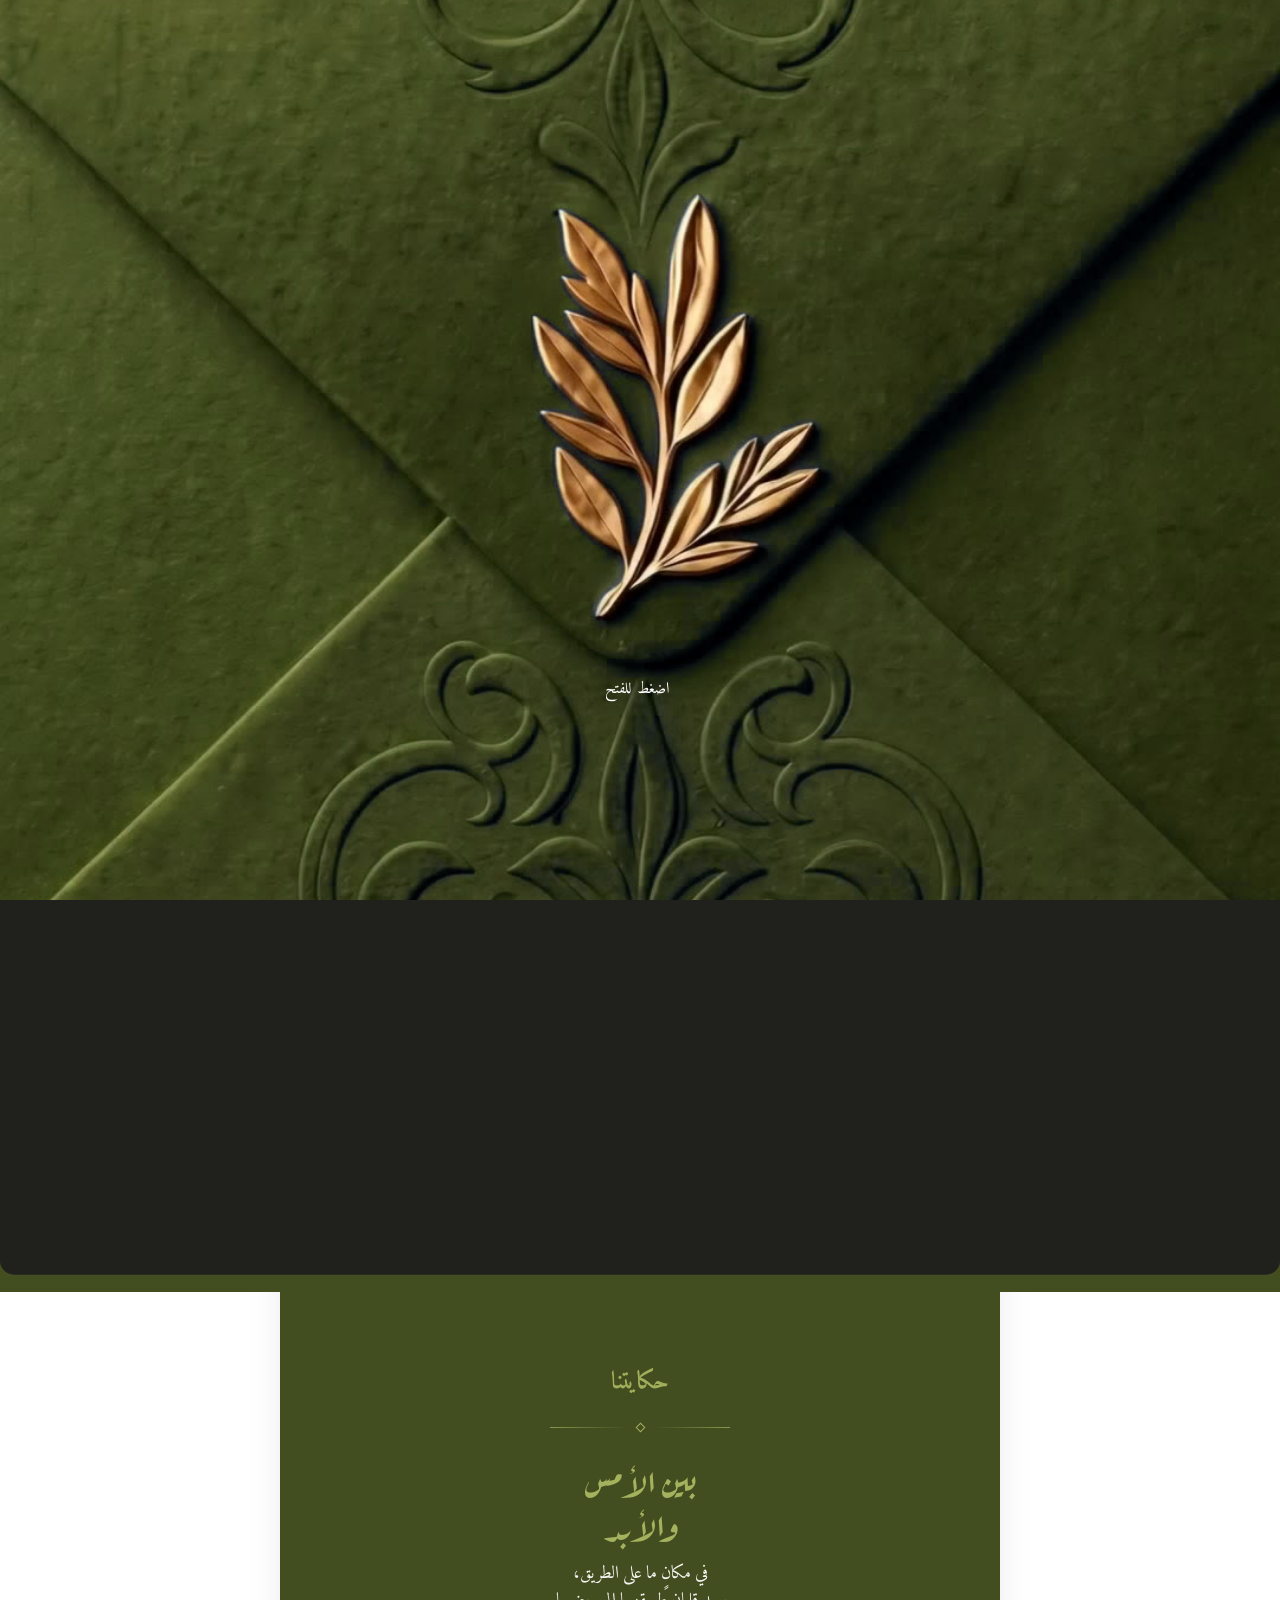
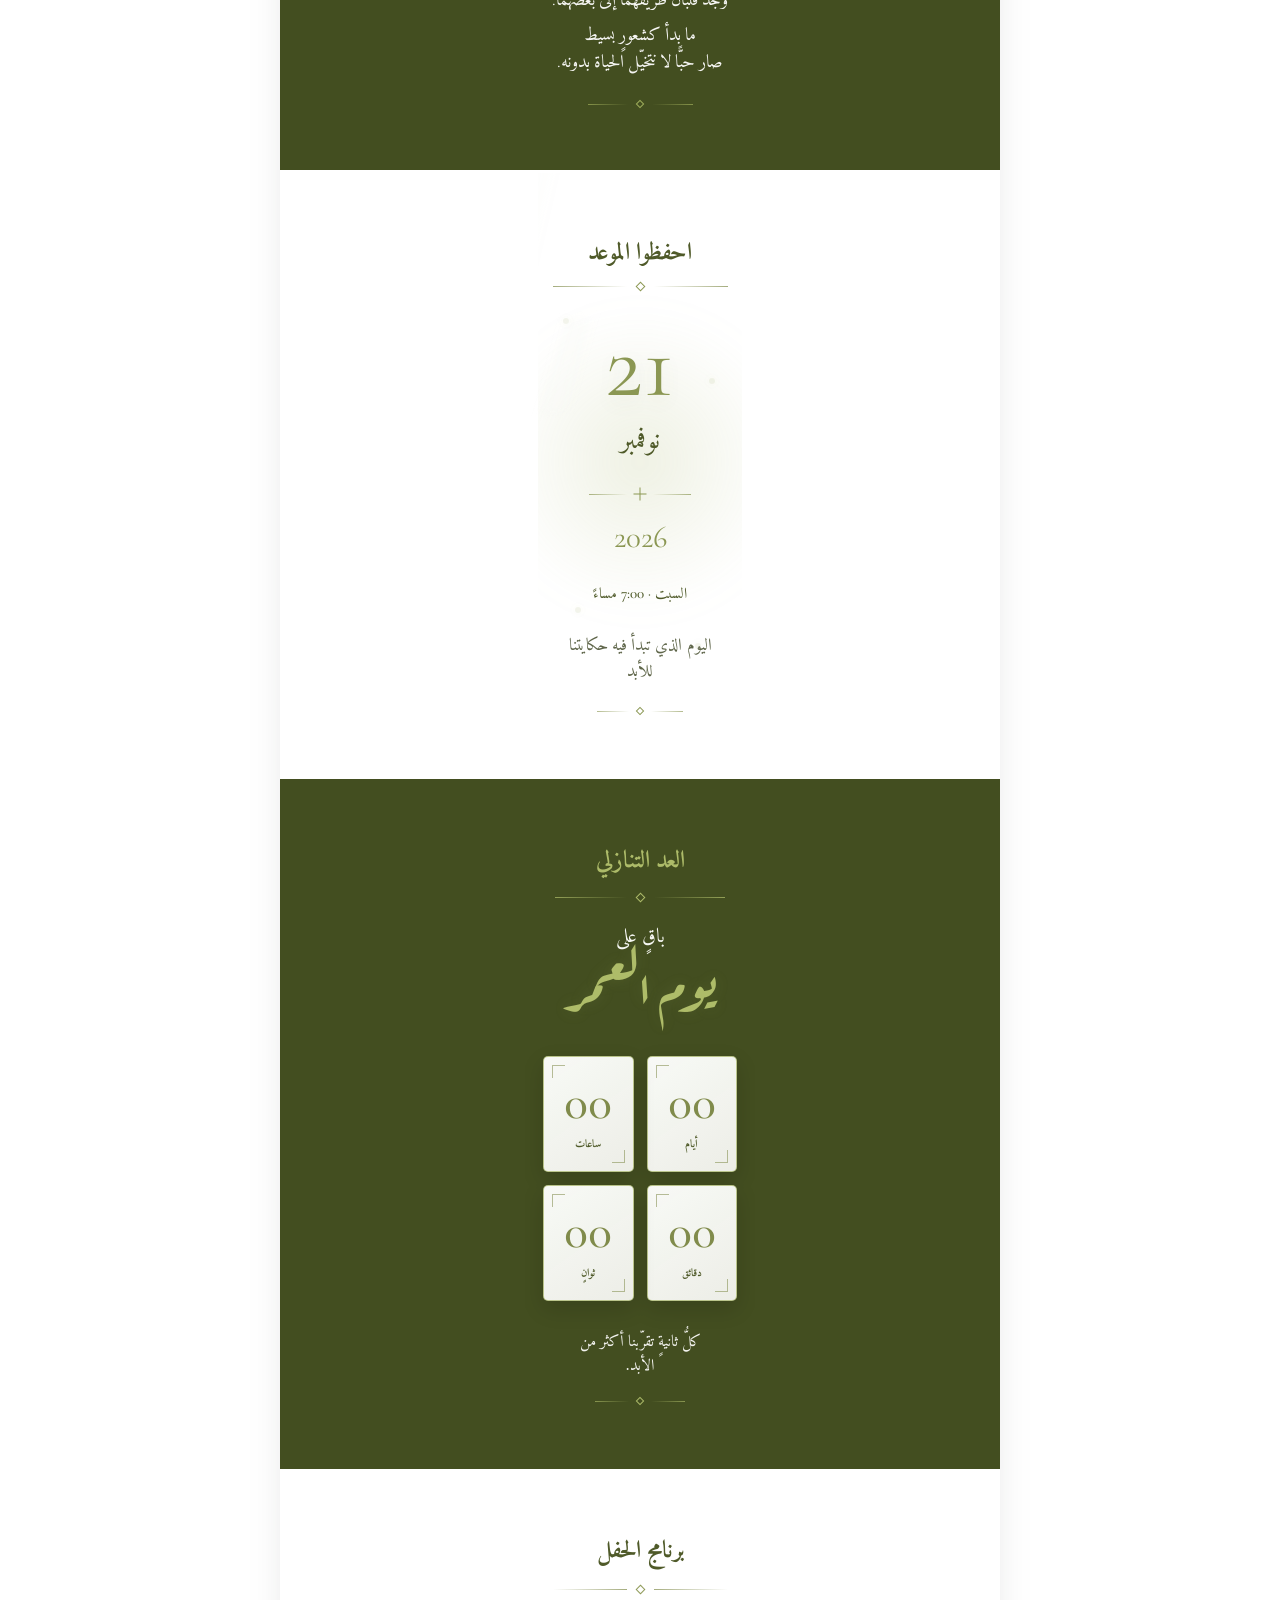
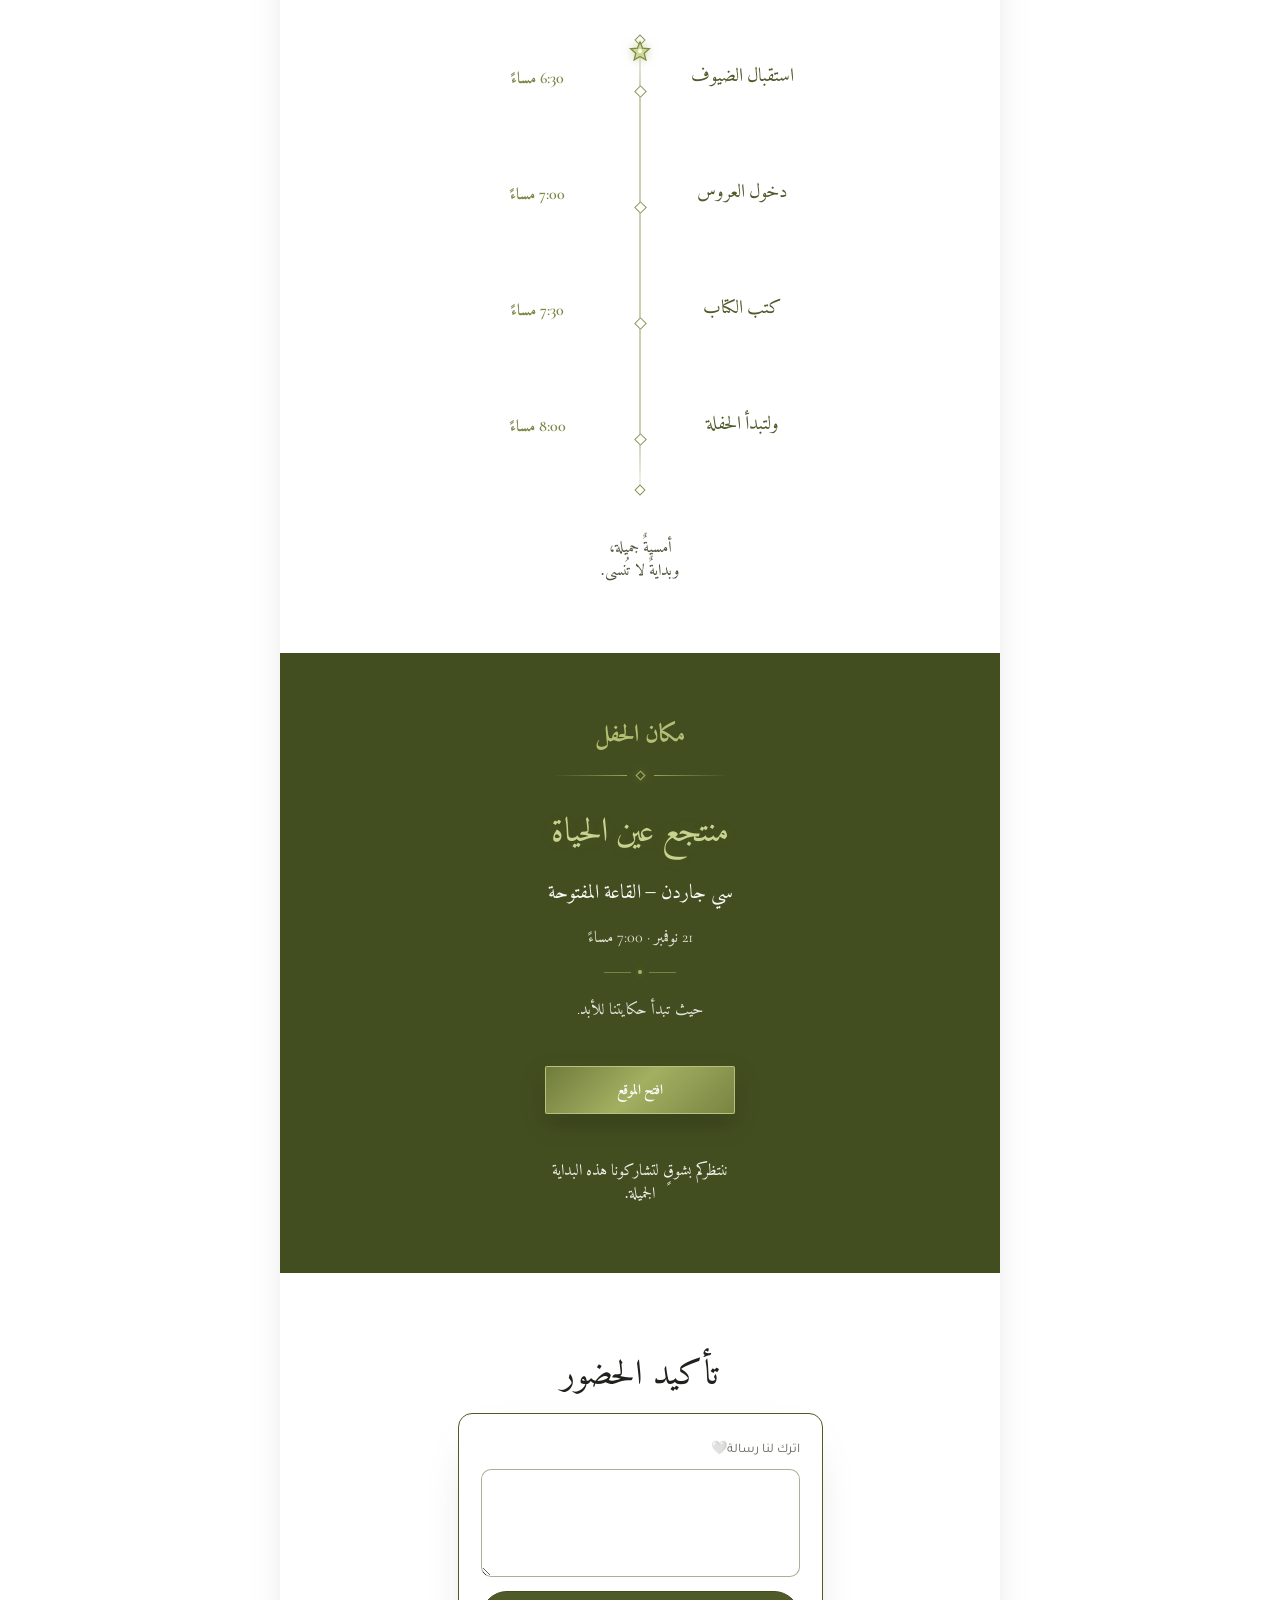
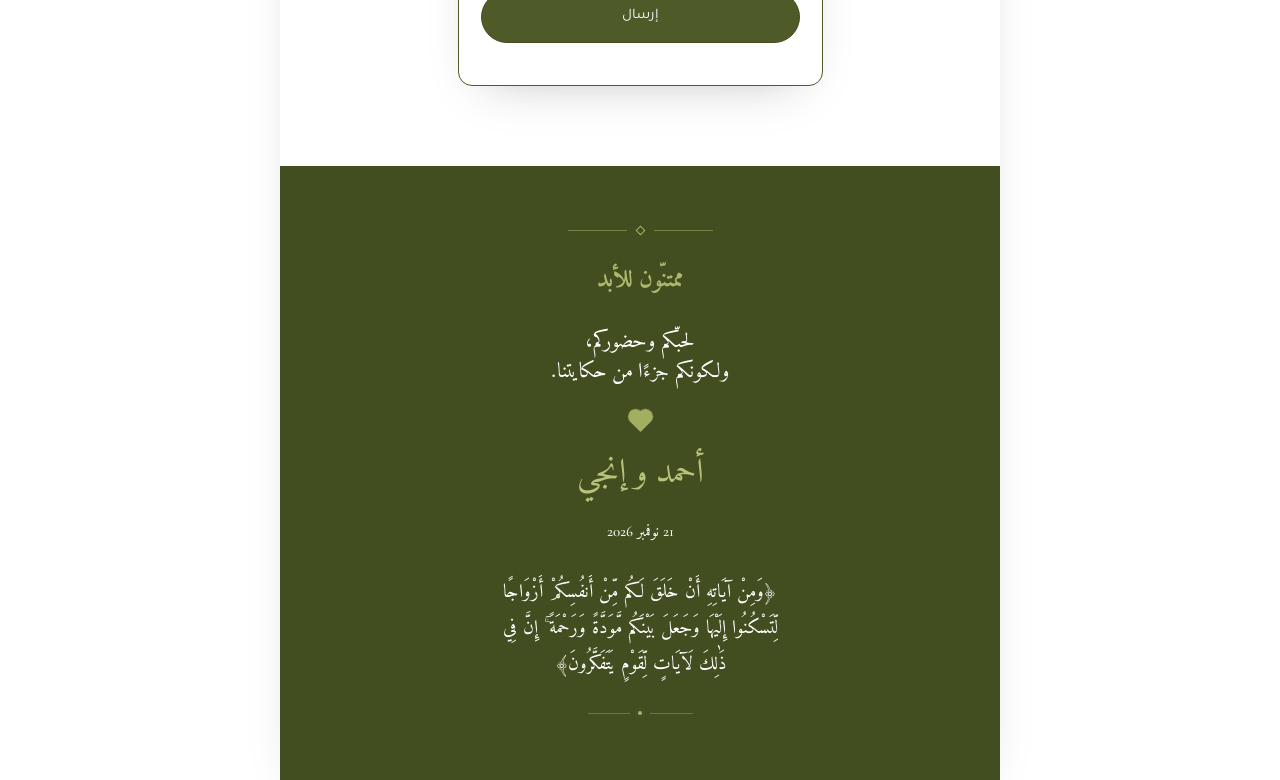
==== index.html @ 45d02e3f "Timeline: "ولتبدأ الحفلة" instead of "ولتبدأ الاحتفالات" Co-Authored-By: Claude Opus 5.5 <noreply@an" ====
<html lang="ar" dir="rtl"><head>
<meta charset="utf-8">
<meta name="viewport" content="width=device-width, initial-scale=1, viewport-fit=cover">
<title>حفل زفاف أحمد و إنجي</title>
<meta name="description" content="يسعدنا دعوتكم لحضور حفل زفاف أحمد و إنجي · 21.11.2026">
<meta name="robots" content="noindex, nofollow">
<link rel="icon" href="assets/images/favicon.png">


<meta property="og:type" content="website">
<meta property="og:locale" content="ar_EG">
<meta property="og:title" content="حفل زفاف أحمد و إنجي">
<meta property="og:description" content="يسعدنا دعوتكم لحضور حفل زفاف أحمد و إنجي · 21.11.2026">
<meta property="og:image" content="assets/images/share-cover.jpg">
<meta property="og:image:secure_url" content="assets/images/share-cover.jpg">
<meta property="og:image:width" content="1080">
<meta property="og:image:height" content="1080">
<meta property="og:image:alt" content="حفل زفاف أحمد و إنجي">
<meta name="twitter:image" content="assets/images/share-cover.jpg">
<meta name="twitter:card" content="summary_large_image">
<meta name="twitter:title" content="حفل زفاف أحمد و إنجي">
<meta name="twitter:description" content="يسعدنا دعوتكم لحضور حفل زفاف أحمد و إنجي · 21.11.2026">

<style data-loading-critical="">
html, body { margin: 0; min-height: 100%; }
/* التكبير التلقائي للخط في أندرويد ومتصفحات التطبيقات بيزوّد
   أسطر الكلام، والقوالب المستوردة مواضعها ثابتة بالبكسل — فالسطر
   الزيادة بيركب على العنصر اللي تحته. الآيفون مابيعملش كده. */
html { -webkit-text-size-adjust: 100%; text-size-adjust: 100%; }
/* تثبيت مركز شاشة الدعوة قبل وبعد تشغيل runtime القالب المستورد. */
.lb-doc > .lb-stage { width: 100% !important; max-width: none !important; margin-inline: 0 !important; }
.lb-doc > .lb-stage > #allrecords,
.lb-doc > .lb-stage > .t-records { width: 100% !important; min-width: 0 !important; max-width: none !important; margin-inline: 0 !important; }
.lb-doc > .lb-stage .t396__artboard { width: 100% !important; min-width: 0 !important; left: 0 !important; margin-inline: 0 !important; }
.lb-doc > .lb-intro { min-height: 100svh !important; height: 100dvh !important; max-height: 100dvh !important; }
/* قاعدة حرجة للخريطة قبل تحميل CSS/runtime القالب: الـwrapper هو المرجع
   الوحيد للمقاس، وكل الطبقات الداخلية تتمدد داخله حتى لا يخرج iframe. */
.lb-stage .tn-elem[data-elem-type="html"]:has(iframe[src*="google.com/maps"]) .tn-atom,
.lb-stage .tn-elem[data-elem-type="html"]:has(iframe[src*="maps.google"]) .tn-atom,
.lb-stage .tn-elem[data-elem-type="html"]:has(iframe[src*="google.com/maps"]) .tn-atom > [data-move],
.lb-stage .tn-elem[data-elem-type="html"]:has(iframe[src*="maps.google"]) .tn-atom > [data-move] { width: 100% !important; height: 100% !important; min-width: 0 !important; min-height: 0 !important; box-sizing: border-box !important; }
.lb-stage .tn-elem[data-elem-type="html"]:has(iframe[src*="google.com/maps"]) iframe,
.lb-stage .tn-elem[data-elem-type="html"]:has(iframe[src*="maps.google"]) iframe { display: block !important; width: 100% !important; height: 100% !important; max-width: 100% !important; max-height: 100% !important; box-sizing: border-box !important; }
</style>
<link rel="stylesheet" href="css/google-fonts.css">
<link rel="stylesheet" href="css/invite.css">
<link rel="stylesheet" href="css/arabic.css">


<style data-font-faces="">@font-face{font-family:"DUST";src:url("assets/fonts/Daustley.otf") format('opentype');font-weight:400;font-style:normal;font-display:swap;}@font-face{font-family:"gg";src:url("assets/fonts/GreatVibes-Regular.ttf") format('truetype');font-weight:400;font-style:normal;font-display:swap;}@font-face{font-family:"DIWANY";src:url("assets/fonts/Diwani_Letter.ttf") format('truetype');font-weight:400;font-style:normal;font-display:swap;}@font-face{font-family:"AREF";src:url("assets/fonts/DTHULUTH-II-1.ttf") format('truetype');font-weight:400;font-style:normal;font-display:swap;}</style>
<link rel="preload" href="assets/fonts/Daustley.otf" as="font" crossorigin=""><link rel="preload" href="assets/fonts/GreatVibes-Regular.ttf" as="font" crossorigin=""><link rel="preload" href="assets/fonts/Diwani_Letter.ttf" as="font" crossorigin=""><link rel="preload" href="assets/fonts/DTHULUTH-II-1.ttf" as="font" crossorigin="">




<style data-lb-layout-css="">#video-1uif1c [data-move="video"]{--dx:0cqw;--dy:-13.52cqw}#video-1uif1c [data-move="ce-1"]{--dx:-82.22px;--dy:-797.68px}#video-1uif1c [data-move="ce-3"]{--dx:112px;--dy:-927.68px}#rsvp-wcwi0a [data-move="ce-1"]{--dx:-4px;--dy:8px}.lb-intro [data-move="ce-6"]{--dx:0.0px;--dy:-7.0px}</style>
<!--  -->



<style data-zero-block-css="">@media (max-width:480px){#video-1uif1c,#video-1uif1c > .lb-inner,#video-1uif1c > .lb-inner > .lb-custom,#video-1uif1c .lb-custom .t396__artboard,#video-1uif1c .lb-custom .t396__filter,#video-1uif1c .lb-custom .t396__carrier{height:calc(100cqw*1.7949)!important;min-height:calc(100cqw*1.7949)!important;height:round(100cqw*1.7949,1px)!important;min-height:round(100cqw*1.7949,1px)!important}#video-1uif1c,#video-1uif1c > .lb-inner,#video-1uif1c > .lb-inner > .lb-custom,#video-1uif1c .lb-custom .t396__artboard{overflow:visible!important}}@media (min-width:481px) and (max-width:960px){#video-1uif1c,#video-1uif1c > .lb-inner,#video-1uif1c > .lb-inner > .lb-custom,#video-1uif1c .lb-custom .t396__artboard,#video-1uif1c .lb-custom .t396__filter,#video-1uif1c .lb-custom .t396__carrier{height:calc(100cqw*1.7949)!important;min-height:calc(100cqw*1.7949)!important;height:round(100cqw*1.7949,1px)!important;min-height:round(100cqw*1.7949,1px)!important}#video-1uif1c,#video-1uif1c > .lb-inner,#video-1uif1c > .lb-inner > .lb-custom,#video-1uif1c .lb-custom .t396__artboard{overflow:visible!important}}@media (min-width:961px){#video-1uif1c,#video-1uif1c > .lb-inner,#video-1uif1c > .lb-inner > .lb-custom,#video-1uif1c .lb-custom .t396__artboard,#video-1uif1c .lb-custom .t396__filter,#video-1uif1c .lb-custom .t396__carrier{height:calc(100cqw*1.7949)!important;min-height:calc(100cqw*1.7949)!important;height:round(100cqw*1.7949,1px)!important;min-height:round(100cqw*1.7949,1px)!important}#video-1uif1c,#video-1uif1c > .lb-inner,#video-1uif1c > .lb-inner > .lb-custom,#video-1uif1c .lb-custom .t396__artboard{overflow:visible!important}}</style>



</head>
<body class="lb-doc" style="--bg: #ffffff; --surface: #ffffff; --text: #20211c; --muted: #66685c; --accent: #89935b; --accent-soft: #eff0eb; --accent-10: rgba(137, 147, 91,0.1); --accent-20: rgba(137, 147, 91,0.2); --accent-40: rgba(137, 147, 91,0.4); --border: #f0f0ed; --font-heading: 'Amiri', serif; --font-body: 'Tajawal', sans-serif; --font-scale: 1; --letter-spacing: 0px; --radius: 14px; --max-width: 720px; --section-gap: 0px; --shadow: 0 18px 48px -28px rgba(32, 33, 28,0.35); --pattern-opacity: 12%; --hero-overlay: 0.35; --doc-bg: none; --doc-bg-veil: none; --doc-bg-attach: scroll; --doc-bg-fixed-img: none; --doc-bg-scroll-img: none, none;" data-invite-root="">

<div data-invite-language-content="">







<div class="lb-intro lb-intro--video" style="--intro-bg: none;">

  
  
  

  <video class="lb-intro-video" data-intro-video="" data-intro-manual="" data-intro-audio="silent" src="assets/videos/goldleaf-olive-open.mp4" poster="assets/images/goldleaf-olive-open-poster.jpg" muted="" playsinline="" preload="auto"></video>
      
    
  <button type="button" data-intro-play="" data-intro-item="play" class="lb-intro-play lb-intro-play--plain" aria-label="اضغط للفتح" style="--intro-item-x:-0.25vw;--intro-item-y:26.56vh;--intro-item-font:'Marcellus', serif">اضغط للفتح</button>
  

  

  

  <div class="lb-intro-inner">
    
    
    
    
    
    
    
    
    
    
    
    
  </div>
</div>



<div class="lb-stage">

  <section id="video-1uif1c" class="lb lb--video lb--w-screen lb-anim lb-anim--fade is-in" style="--block-bg:#434e20;--block-overlay:0;--block-pt:clamp(48.0px, 11.111cqw, 80.0px);--block-pb:clamp(48.0px, 11.111cqw, 80.0px);--block-radius:0px;--block-align:center;--block-flex:center" data-block="video-1uif1c" data-block-type="video">


<div class="lb-inner">
  
  
  <div data-move="video" class="lb-video-wrap lb-video-wrap--auto">
    <div class="lb-video lb-video--auto" data-video="assets/videos/hero-video.mp4" data-autoplay="1" data-loop="1" data-no-controls="1" style="--vid-ratio: 1080 / 1920;"><video src="assets/videos/hero-video.mp4" loop="" playsinline="" controlslist="nodownload noplaybackrate noremoteplayback" disablepictureinpicture="" preload="auto" autoplay=""></video></div>
    <div class="lb-video-text" data-section-text="" data-video-text="" data-section-text-index="0" style="--video-text-x:-26.36%;--video-text-y:-21.99%;--video-text-color:#ffffff;--ovl-text-shadow:0 1px 3px rgba(38,46,14,.75), 0 2px 22px rgba(38,46,14,.8);--video-text-font:'Great Vibes', cursive;--section-text-size:clamp(57.2px, 14.474cqw, 110.0px)">إنجي</div>
<div class="lb-video-text" data-section-text="" data-video-text="" data-section-text-index="1" style="--video-text-x:27.95%;--video-text-y:-21.73%;--video-text-color:#ffffff;--ovl-text-shadow:0 1px 3px rgba(38,46,14,.75), 0 2px 22px rgba(38,46,14,.8);--video-text-font:'Great Vibes', cursive;--section-text-size:clamp(57.2px, 14.474cqw, 110.0px)">أحمد</div>
<div class="lb-video-text" data-section-text="" data-video-text="" data-section-text-index="2" style="--video-text-x:1.34%;--video-text-y:-24.65%;--video-text-color:#ffffff;--ovl-text-shadow:0 1px 3px rgba(38,46,14,.75), 0 2px 22px rgba(38,46,14,.8);--video-text-font:'DIWANY', sans-serif;--section-text-size:clamp(57.2px, 14.474cqw, 110.0px)">و</div>
<div class="lb-video-text" data-section-text="" data-video-text="" data-section-text-index="3" style="--video-text-x:-0.45%;--video-text-y:-36.78%;--video-text-color:#ffffff;--ovl-text-shadow:0 1px 3px rgba(38,46,14,.75), 0 2px 22px rgba(38,46,14,.8);--video-text-font:'gg', sans-serif;--section-text-w:70.2%;--section-text-size:clamp(44.2px, 11.184cqw, 85.0px)">حفل زفاف</div>
<div class="lb-video-text" data-section-text="" data-video-text="" data-section-text-index="4" style="--video-text-x:-0.9%;--video-text-y:-10.13%;--video-text-color:#ffffff;--ovl-text-shadow:0 1px 3px rgba(38,46,14,.75), 0 2px 22px rgba(38,46,14,.8);--video-text-font:'gg', sans-serif;--section-text-size:clamp(28.6px, 7.237cqw, 55.0px)">21.11.2026</div>

  </div>
  
</div>


</section>
<section id="text-mztyzk" class="lb lb--text lb--w-normal lb-anim lb-anim--fade is-in" style="--block-bg: #434e20; --block-overlay: 0; --block-pt: clamp(6.0px, 1.389cqw, 10.0px); --block-pb: 0px; --block-radius: 0px; --block-align: center; --block-flex: center; height: auto; min-height: 0px;" data-block="text-mztyzk" data-block-type="text">

<div class="lb-inner">
  
  
  <div class="lb-body" data-slot="body" data-move="body" data-ts="body" style="font-size:clamp(8.8px, 2.361cqw, 17.0px);line-height:1.9">
</div>
</div>


<style>#text-mztyzk .farha-story-fixed{position:relative;width:100%;max-width:100%;box-sizing:border-box;overflow:visible;padding:55px 0 60px}#text-mztyzk .farha-story-fixed *{box-sizing:border-box}#text-mztyzk .farha-story-fixed-inner{position:relative;width:100%;display:flex;flex-direction:column;justify-content:flex-start;padding:0;overflow:visible}#text-mztyzk .farha-story-fixed-move{position:relative;width:100%;max-width:100%;min-height:46px;overflow:visible;pointer-events:auto}#text-mztyzk .farha-story-fixed-anim{position:relative;width:100%;display:flex;justify-content:center;align-items:center;overflow:visible}#text-mztyzk .farha-story-fixed-title-group{min-height:52px}#text-mztyzk .farha-story-fixed-title-anim{animation:farhaStoryFixedUp
    1s
    ease
    .1s
    both}#text-mztyzk .farha-story-fixed-title{display:inline-block;padding:5px 18px;font-family:"Cormorant Garamond",
    Georgia,
    serif;font-size:17px;line-height:1.3;font-weight:500;letter-spacing:.34em;color:#a1af5b;text-align:center;white-space:nowrap}#text-mztyzk .farha-story-fixed-ornament{width:100%;display:flex;justify-content:center;margin:12px 0 21px;pointer-events:none}#text-mztyzk .farha-story-fixed-ornament-inner{width:180px;display:flex;align-items:center;gap:10px}#text-mztyzk .farha-story-fixed-line{flex:1;height:1px;background:linear-gradient(
      90deg,
      transparent,
      rgba(161, 175, 91,.75)
    )}#text-mztyzk .farha-story-fixed-line.right{background:linear-gradient(
      90deg,
      rgba(161, 175, 91,.75),
      transparent
    )}#text-mztyzk .farha-story-fixed-diamond{width:7px;height:7px;border:1px solid #a1af5b;transform:rotate(45deg)}#text-mztyzk .farha-story-fixed-script-group{min-height:82px}#text-mztyzk .farha-story-fixed-script-anim{animation:farhaStoryFixedScript
    1.2s
    ease
    .35s
    both}#text-mztyzk .farha-story-fixed-script{display:inline-block;padding:6px 20px 10px;max-width:94%;font-family:"Cormorant Garamond",
    Georgia,
    serif;font-size:44px;line-height:1.08;font-style:italic;font-weight:400;text-align:center;color:#a4b25e;white-space:nowrap;overflow:visible}#text-mztyzk .farha-story-fixed-body-group{min-height:38px}#text-mztyzk .farha-story-fixed-body1-anim{animation:farhaStoryFixedUp
    1s
    ease
    .7s
    both}#text-mztyzk .farha-story-fixed-body2-anim{animation:farhaStoryFixedUp
    1s
    ease
    .9s
    both}#text-mztyzk .farha-story-fixed-body{display:inline-block;max-width:90%;padding:4px 14px;font-family:"Cormorant Garamond",
    Georgia,
    serif;font-size:18px;line-height:1.5;font-weight:400;text-align:center;color:#f5f5f2}#text-mztyzk .farha-story-fixed-bottom{width:100%;display:flex;justify-content:center;margin-top:22px;pointer-events:none}#text-mztyzk .farha-story-fixed-bottom-inner{width:105px;display:flex;align-items:center;gap:9px}#text-mztyzk .farha-story-fixed-bottom-line{flex:1;height:1px;background:linear-gradient(
      90deg,
      transparent,
      rgba(161, 175, 91,.7)
    )}#text-mztyzk .farha-story-fixed-bottom-line.right{background:linear-gradient(
      90deg,
      rgba(161, 175, 91,.7),
      transparent
    )}#text-mztyzk .farha-story-fixed-bottom-diamond{width:6px;height:6px;border:1px solid #a1af5b;transform:rotate(45deg)}@keyframes farhaStoryFixedUp{from{opacity:0;transform:translateY(10px)}to{opacity:1;transform:translateY(0)}}@keyframes farhaStoryFixedScript{from{opacity:0;transform:translateY(12px)
      scale(.97)}to{opacity:1;transform:translateY(0)
      scale(1)}}@media(max-width:390px){#text-mztyzk .farha-story-fixed{padding:50px 0 55px}#text-mztyzk .farha-story-fixed-script{font-size:38px}#text-mztyzk .farha-story-fixed-body{font-size:17px}}@media(max-width:340px){#text-mztyzk .farha-story-fixed-script{font-size:34px}#text-mztyzk .farha-story-fixed-body{font-size:16px}}</style><div class="lb-extra-html" data-move="code" data-lb-guarded="1">
<style>#text-mztyzk .farha-story-fixed-script{white-space:normal;font-size:38px;line-height:1.15}</style>
<div class="farha-story-fixed" id="farha-story-fixed-v1" data-move="ce-1" style="height: auto; min-height: 0px;">

  <div class="farha-story-fixed-inner">


    <div class="
        farha-story-fixed-move
        farha-story-fixed-title-group
      ">

      <div class="
          farha-story-fixed-anim
          farha-story-fixed-title-anim
        ">

        <span class="farha-story-fixed-title" data-move="ce-2">
          حكايتنا
        </span>

      </div>

    </div>


    <div class="farha-story-fixed-ornament">

      <div class="farha-story-fixed-ornament-inner">

        <span class="farha-story-fixed-line"></span>

        <span class="farha-story-fixed-diamond"></span>

        <span class="farha-story-fixed-line right"></span>

      </div>

    </div>


    <div class="
        farha-story-fixed-move
        farha-story-fixed-script-group
      ">

      <div class="
          farha-story-fixed-anim
          farha-story-fixed-script-anim
        ">

        <span class="farha-story-fixed-script" data-move="ce-3">
          بين الأمس والأبد
        </span>

      </div>

    </div>


    <div class="
        farha-story-fixed-move
        farha-story-fixed-body-group
      ">

      <div class="
          farha-story-fixed-anim
          farha-story-fixed-body1-anim
        ">

        <span class="farha-story-fixed-body" data-move="ce-4">
          في مكانٍ ما على الطريق،<br>وجد قلبان طريقهما إلى بعضهما.
        </span>

      </div>

    </div>


    <div class="
        farha-story-fixed-move
        farha-story-fixed-body-group
      ">

      <div class="
          farha-story-fixed-anim
          farha-story-fixed-body2-anim
        ">

        <span class="farha-story-fixed-body" data-move="ce-5">
          ما بدأ كشعورٍ بسيط<br>صار حبًّا لا نتخيّل الحياة بدونه.
        </span>

      </div>

    </div>


    <div class="farha-story-fixed-bottom">

      <div class="farha-story-fixed-bottom-inner">

        <span class="farha-story-fixed-bottom-line"></span>

        <span class="farha-story-fixed-bottom-diamond"></span>

        <span class="farha-story-fixed-bottom-line right"></span>

      </div>

    </div>


  </div>

</div>
</div><script data-lb-section-script="1">(function(){var s=document.currentScript;var root=s&&s.closest?s.closest('[data-block],.lb-intro'):null;try{(function(){

  if(
    typeof root === "undefined" ||
    !root
  ){
    return;
  }

  var section =
    root.querySelector("#farha-story-fixed-v1");

  if(!section){
    return;
  }

  root.style.height = "auto";
  root.style.minHeight = "0";

  section.style.height = "auto";
  section.style.minHeight = "0";

})();}catch(e){console.error('[farha] كود القسم وقع:',e);}})();</script>
</section>
<section id="text-1b5nqm" class="lb lb--text lb--w-normal lb-anim lb-anim--fade is-in" style="--block-bg: #ffffff; --block-overlay: 0; --block-pt: 0px; --block-pb: 0px; --block-radius: 0px; --block-align: center; --block-flex: center; height: auto; min-height: 0px;" data-block="text-1b5nqm" data-block-type="text">

<div class="lb-inner">
  
  
  
</div>


<style>#text-1b5nqm .farha-date-palace-v2{position:relative;width:100%;max-width:100%;box-sizing:border-box;overflow:visible;padding:58px 0 62px}#text-1b5nqm .farha-date-palace-v2 *{box-sizing:border-box}#text-1b5nqm .farha-date-palace-v2-inner{position:relative;width:100%;max-width:100%;overflow:visible}#text-1b5nqm .farha-date-palace-v2-effects{position:absolute;inset:0;width:100%;height:100%;overflow:hidden;pointer-events:none;z-index:0}#text-1b5nqm .farha-date-palace-v2-glow{position:absolute;left:50%;top:48%;width:300px;height:300px;transform:translate(-50%,-50%);border-radius:50%;background:radial-gradient(
      circle,
      rgba(161, 174, 95,.18) 0%,
      rgba(161, 174, 95,.08) 38%,
      rgba(161, 174, 95,0) 72%
    );filter:blur(18px);animation:farhaDateV2Glow
    5s
    ease-in-out
    infinite}#text-1b5nqm .farha-date-palace-v2-orb{position:absolute;width:6px;height:6px;border-radius:50%;background:rgba(148, 161, 86,.72);box-shadow:0 0 10px rgba(148, 161, 86,.45);opacity:.15;animation:farhaDateV2Orb
    var(--farha-orb-speed)
    ease-in-out
    var(--farha-orb-delay)
    infinite}#text-1b5nqm .farha-date-palace-v2-sweep{position:absolute;top:-20%;left:-45%;width:24%;height:140%;transform:rotate(13deg);background:linear-gradient(
      90deg,
      transparent 0%,
      rgba(255,255,255,.03) 30%,
      rgba(241, 243, 233,.18) 50%,
      rgba(255,255,255,.03) 70%,
      transparent 100%
    );filter:blur(8px);animation:farhaDateV2Sweep
    6.2s
    linear
    1.5s
    infinite}#text-1b5nqm .farha-date-palace-v2-content{position:relative;z-index:2;width:100%;overflow:visible}#text-1b5nqm .farha-date-palace-v2-move{position:relative;width:100%;max-width:100%;overflow:visible;pointer-events:auto}#text-1b5nqm .farha-date-palace-v2-anim{position:relative;width:100%;display:flex;justify-content:center;align-items:center;overflow:visible}#text-1b5nqm .farha-date-palace-v2-kicker-group{min-height:42px}#text-1b5nqm .farha-date-palace-v2-kicker-anim{animation:farhaDateV2FadeUp
    .9s ease .1s both}#text-1b5nqm .farha-date-palace-v2-kicker{display:inline-block;padding:4px 15px;font-family:"Cormorant Garamond",
    Georgia,
    serif;font-size:14px;line-height:1.4;font-weight:500;letter-spacing:.32em;color:#4f5a29;text-align:center;white-space:nowrap}#text-1b5nqm .farha-date-palace-v2-ornament{width:100%;display:flex;justify-content:center;margin:10px 0 28px;pointer-events:none}#text-1b5nqm .farha-date-palace-v2-ornament-inner{width:175px;display:flex;align-items:center;gap:10px}#text-1b5nqm .farha-date-palace-v2-line{flex:1;height:1px;background:linear-gradient(
      90deg,
      transparent,
      rgba(135, 145, 83,.75)
    )}#text-1b5nqm .farha-date-palace-v2-line.right{background:linear-gradient(
      90deg,
      rgba(135, 145, 83,.75),
      transparent
    )}#text-1b5nqm .farha-date-palace-v2-diamond{width:7px;height:7px;border:1px solid #8d9955;transform:rotate(45deg)}#text-1b5nqm .farha-date-palace-v2-day-group{min-height:100px}#text-1b5nqm .farha-date-palace-v2-day-anim{position:relative;animation:farhaDateV2DayIn
    1.1s
    cubic-bezier(.22,.75,.22,1)
    .3s
    both}#text-1b5nqm .farha-date-palace-v2-day{position:relative;display:inline-block;padding:0 22px;font-family:"Cormorant Garamond",
    Georgia,
    serif;font-size:94px;line-height:1;font-weight:400;color:#8b9753;text-align:center;white-space:nowrap;text-shadow:0 5px 20px rgba(116, 126, 66,.10)}#text-1b5nqm .farha-date-palace-v2-day-shimmer{position:absolute;top:0;left:-30%;width:30%;height:100%;transform:skewX(-15deg);background:linear-gradient(
      90deg,
      transparent,
      rgba(249, 250, 246,.50),
      transparent
    );filter:blur(4px);pointer-events:none;animation:farhaDateV2DaySweep
    4.8s
    ease-in-out
    1.8s
    infinite}#text-1b5nqm .farha-date-palace-v2-month-group{min-height:52px;margin-top:2px}#text-1b5nqm .farha-date-palace-v2-month-anim{animation:farhaDateV2FadeUp
    .95s ease .55s both}#text-1b5nqm .farha-date-palace-v2-month{display:inline-block;padding:4px 18px;font-family:"Cormorant Garamond",
    Georgia,
    serif;font-size:27px;line-height:1.2;font-weight:500;letter-spacing:.24em;color:#4f5a29;text-align:center;white-space:nowrap}#text-1b5nqm .farha-date-palace-v2-center{width:100%;display:flex;justify-content:center;margin:11px 0 10px;pointer-events:none}#text-1b5nqm .farha-date-palace-v2-center-inner{width:112px;height:22px;display:flex;align-items:center;justify-content:center}#text-1b5nqm .farha-date-palace-v2-center-inner::before, #text-1b5nqm .farha-date-palace-v2-center-inner::after{content:"";width:38px;height:1px;background:linear-gradient(
      90deg,
      transparent,
      rgba(139, 151, 83,.72)
    )}#text-1b5nqm .farha-date-palace-v2-center-inner::after{background:linear-gradient(
      90deg,
      rgba(139, 151, 83,.72),
      transparent
    )}#text-1b5nqm .farha-date-palace-v2-center-star{position:relative;width:26px;height:22px}#text-1b5nqm .farha-date-palace-v2-center-star::before, #text-1b5nqm .farha-date-palace-v2-center-star::after{content:"";position:absolute;left:50%;top:50%;background:#8b9753;transform:translate(-50%,-50%)}#text-1b5nqm .farha-date-palace-v2-center-star::before{width:1px;height:13px}#text-1b5nqm .farha-date-palace-v2-center-star::after{width:13px;height:1px}#text-1b5nqm .farha-date-palace-v2-year-group{min-height:55px}#text-1b5nqm .farha-date-palace-v2-year-anim{animation:farhaDateV2FadeUp
    .95s ease .75s both}#text-1b5nqm .farha-date-palace-v2-year{display:inline-block;padding:4px 18px;font-family:"Cormorant Garamond",
    Georgia,
    serif;font-size:31px;line-height:1.2;font-weight:400;letter-spacing:.22em;color:#8b9753;text-align:center;white-space:nowrap}#text-1b5nqm .farha-date-palace-v2-message-group{min-height:48px;margin-top:22px}#text-1b5nqm .farha-date-palace-v2-message-anim{animation:farhaDateV2FadeUp
    1s ease 1s both}#text-1b5nqm .farha-date-palace-v2-message{display:inline-block;max-width:88%;padding:4px 15px;font-family:"Cormorant Garamond",
    Georgia,
    serif;font-size:17px;line-height:1.5;font-weight:400;font-style:italic;letter-spacing:.04em;color:#5f664a;text-align:center}#text-1b5nqm .farha-date-palace-v2-bottom{width:100%;display:flex;justify-content:center;margin-top:21px;pointer-events:none}#text-1b5nqm .farha-date-palace-v2-bottom-inner{width:86px;display:flex;align-items:center;gap:8px}#text-1b5nqm .farha-date-palace-v2-bottom-line{flex:1;height:1px;background:linear-gradient(
      90deg,
      transparent,
      rgba(139, 151, 83,.65)
    )}#text-1b5nqm .farha-date-palace-v2-bottom-line.right{background:linear-gradient(
      90deg,
      rgba(139, 151, 83,.65),
      transparent
    )}#text-1b5nqm .farha-date-palace-v2-bottom-diamond{width:6px;height:6px;border:1px solid #8b9753;transform:rotate(45deg)}@keyframes farhaDateV2FadeUp{from{opacity:0;transform:translateY(10px)}to{opacity:1;transform:translateY(0)}}@keyframes farhaDateV2DayIn{from{opacity:0;transform:translateY(14px)
      scale(.96)}to{opacity:1;transform:translateY(0)
      scale(1)}}@keyframes farhaDateV2Glow{0%,100%{opacity:.34;transform:translate(-50%,-50%)
      scale(.94)}50%{opacity:.78;transform:translate(-50%,-50%)
      scale(1.06)}}@keyframes farhaDateV2Orb{0%,100%{opacity:.08;transform:translateY(0) scale(.7)}50%{opacity:.55;transform:translateY(-8px) scale(1)}}@keyframes farhaDateV2Sweep{0%{left:-45%;opacity:0}12%{opacity:.55}78%{opacity:.35}88%{left:125%;opacity:0}100%{left:125%;opacity:0}}@keyframes farhaDateV2DaySweep{0%,55%{left:-35%;opacity:0}65%{opacity:.7}85%{left:115%;opacity:.5}100%{left:115%;opacity:0}}@media(max-width:390px){#text-1b5nqm .farha-date-palace-v2{padding:52px 0 56px}#text-1b5nqm .farha-date-palace-v2-day{font-size:86px}#text-1b5nqm .farha-date-palace-v2-month{font-size:24px}#text-1b5nqm .farha-date-palace-v2-year{font-size:29px}}@media(max-width:340px){#text-1b5nqm .farha-date-palace-v2-day{font-size:78px}#text-1b5nqm .farha-date-palace-v2-month{font-size:22px}}</style><div class="lb-extra-html" data-move="code" data-lb-guarded="1">
<div class="farha-date-palace-v2" id="farha-date-palace-v2" data-move="ce-1" style="height: auto; min-height: 0px;">

  

  <div class="farha-date-palace-v2-effects">

    <div class="farha-date-palace-v2-glow"></div>

    <div class="farha-date-palace-v2-sweep"></div>

    <span class="farha-date-palace-v2-orb" style="left:12%;top:24%"></span>

    <span class="farha-date-palace-v2-orb" style="right:13%;top:34%"></span>

    <span class="farha-date-palace-v2-orb" style="left:18%;top:72%"></span>

    <span class="farha-date-palace-v2-orb" style="right:20%;top:78%"></span>

  </div>


  

  <div class="farha-date-palace-v2-content">


    

    <div class="
        farha-date-palace-v2-move
        farha-date-palace-v2-kicker-group
      ">

      <div class="
          farha-date-palace-v2-anim
          farha-date-palace-v2-kicker-anim
        ">

        <span class="farha-date-palace-v2-kicker" data-move="ce-2">
          احفظوا الموعد
        </span>

      </div>

    </div>


    <div class="farha-date-palace-v2-ornament">

      <div class="farha-date-palace-v2-ornament-inner">

        <span class="farha-date-palace-v2-line"></span>

        <span class="farha-date-palace-v2-diamond"></span>

        <span class="farha-date-palace-v2-line right"></span>

      </div>

    </div>


    

    <div class="
        farha-date-palace-v2-move
        farha-date-palace-v2-day-group
      ">

      <div class="
          farha-date-palace-v2-anim
          farha-date-palace-v2-day-anim
        ">

        <span class="farha-date-palace-v2-day" data-move="ce-3">
          21
          <span class="farha-date-palace-v2-day-shimmer"></span>
        </span>

      </div>

    </div>


    

    <div class="
        farha-date-palace-v2-move
        farha-date-palace-v2-month-group
      ">

      <div class="
          farha-date-palace-v2-anim
          farha-date-palace-v2-month-anim
        ">

        <span class="farha-date-palace-v2-month" data-move="ce-4">
          نوفمبر
        </span>

      </div>

    </div>


    <div class="farha-date-palace-v2-center">

      <div class="farha-date-palace-v2-center-inner">

        <span class="farha-date-palace-v2-center-star"></span>

      </div>

    </div>


    

    <div class="
        farha-date-palace-v2-move
        farha-date-palace-v2-year-group
      ">

      <div class="
          farha-date-palace-v2-anim
          farha-date-palace-v2-year-anim
        ">

        <span class="farha-date-palace-v2-year" data-move="ce-5">
          2026
        </span>

      </div>

    </div>

    <div style="display:flex;justify-content:center;margin-top:10px">
        <span class="farha-date-palace-v2-month" style="font-size:15px;letter-spacing:.3em">
          السبت · 7:00 مساءً
        </span>
    </div>


    

    <div class="
        farha-date-palace-v2-move
        farha-date-palace-v2-message-group
      ">

      <div class="
          farha-date-palace-v2-anim
          farha-date-palace-v2-message-anim
        ">

        <span class="farha-date-palace-v2-message" data-move="ce-6">
          اليوم الذي تبدأ فيه حكايتنا للأبد
        </span>

      </div>

    </div>


    <div class="farha-date-palace-v2-bottom">

      <div class="farha-date-palace-v2-bottom-inner">

        <span class="farha-date-palace-v2-bottom-line"></span>

        <span class="farha-date-palace-v2-bottom-diamond"></span>

        <span class="farha-date-palace-v2-bottom-line right"></span>

      </div>

    </div>


  </div>

</div>
</div><script data-lb-section-script="1">(function(){var s=document.currentScript;var root=s&&s.closest?s.closest('[data-block],.lb-intro'):null;try{(function(){

  if(
    typeof root === "undefined" ||
    !root
  ){
    return;
  }

  var section =
    root.querySelector("#farha-date-palace-v2");

  if(!section){
    return;
  }

  root.style.height = "auto";
  root.style.minHeight = "0";

  section.style.height = "auto";
  section.style.minHeight = "0";

})();}catch(e){console.error('[farha] كود القسم وقع:',e);}})();</script>
</section>
<section id="text-sjth7s" class="lb lb--text lb--w-normal lb-anim lb-anim--fade is-in" style="--block-bg:#434e20;--block-overlay:0;--block-pt:0px;--block-pb:0px;--block-radius:0px;--block-align:center;--block-flex:center" data-block="text-sjth7s" data-block-type="text">

<div class="lb-inner">
  
  
  
</div>


<style>#text-sjth7s .farha-palace-countdown-v1{position:relative;width:100%;max-width:100%;box-sizing:border-box;padding:58px 18px 62px;overflow:hidden}#text-sjth7s .farha-palace-countdown-v1 *{box-sizing:border-box}#text-sjth7s .farha-palace-countdown-inner{position:relative;z-index:2;width:100%;max-width:430px;margin:0 auto;overflow:visible}#text-sjth7s .farha-palace-countdown-effects{position:absolute;inset:0;overflow:hidden;pointer-events:none;z-index:0}#text-sjth7s .farha-palace-countdown-particle{position:absolute;bottom:-15px;width:4px;height:4px;border-radius:50%;background:#b7c378;box-shadow:0 0 6px rgba(183, 195, 120,.8),
    0 0 12px rgba(183, 195, 120,.35);opacity:0;animation:farhaCountdownParticle
    var(--particle-speed)
    ease-in
    var(--particle-delay)
    infinite}#text-sjth7s .farha-palace-countdown-move{position:relative;width:100%;max-width:100%;overflow:visible;pointer-events:auto}#text-sjth7s .farha-palace-countdown-anim{position:relative;width:100%;display:flex;justify-content:center;align-items:center;overflow:visible}#text-sjth7s .farha-palace-countdown-title-group{min-height:44px}#text-sjth7s .farha-palace-countdown-title-anim{animation:farhaCountdownFadeUp
    .9s ease .1s both}#text-sjth7s .farha-palace-countdown-title{display:inline-block;padding:4px 15px;font-family:"Cormorant Garamond",
    Georgia,
    serif;font-size:15px;line-height:1.3;font-weight:500;letter-spacing:.34em;color:#adbb69;text-align:center;white-space:nowrap}#text-sjth7s .farha-palace-countdown-ornament{width:100%;display:flex;justify-content:center;margin:10px 0 18px;pointer-events:none}#text-sjth7s .farha-palace-countdown-ornament-inner{width:170px;display:flex;align-items:center;gap:10px}#text-sjth7s .farha-palace-countdown-line{flex:1;height:1px;background:linear-gradient(
      90deg,
      transparent,
      rgba(173, 187, 105,.75)
    )}#text-sjth7s .farha-palace-countdown-line.right{background:linear-gradient(
      90deg,
      rgba(173, 187, 105,.75),
      transparent
    )}#text-sjth7s .farha-palace-countdown-diamond{width:7px;height:7px;border:1px solid #adbb69;transform:rotate(45deg);animation:farhaCountdownDiamond
    2.4s ease-in-out infinite}#text-sjth7s .farha-palace-countdown-until-group{min-height:38px}#text-sjth7s .farha-palace-countdown-until-anim{animation:farhaCountdownFadeUp
    .95s ease .3s both}#text-sjth7s .farha-palace-countdown-until{display:inline-block;padding:3px 15px;font-family:"Cormorant Garamond",
    Georgia,
    serif;font-size:20px;line-height:1.3;font-style:italic;color:#f6f7f3;text-align:center}#text-sjth7s .farha-palace-countdown-ido-group{min-height:75px}#text-sjth7s .farha-palace-countdown-ido-anim{animation:farhaCountdownTitleIn
    1.1s
    cubic-bezier(.22,.75,.22,1)
    .45s
    both}#text-sjth7s .farha-palace-countdown-ido{display:inline-block;padding:2px 20px 8px;font-family:"Cormorant Garamond",
    Georgia,
    serif;font-size:54px;line-height:1;font-style:italic;font-weight:400;color:#aebc69;text-align:center;white-space:nowrap;text-shadow:0 0 15px rgba(174, 188, 105,.15)}#text-sjth7s .farha-palace-countdown-grid{position:relative;display:grid;grid-template-columns:repeat(2,1fr);width:100%;max-width:330px;gap:13px;margin:24px auto 0;overflow:visible}#text-sjth7s .farha-palace-countdown-card-group{position:relative;width:100%;min-height:116px;overflow:visible;pointer-events:auto}#text-sjth7s .farha-palace-countdown-card-anim{position:relative;width:100%;overflow:visible;animation:farhaCountdownCardIn
    .9s
    ease
    var(--card-delay)
    both}#text-sjth7s .farha-palace-countdown-card{position:relative;width:100%;min-height:116px;display:flex;flex-direction:column;align-items:center;justify-content:center;padding:14px 8px 12px;border:1px solid rgba(166, 179, 102,.72);border-radius:5px;background:linear-gradient(
      145deg,
      rgba(252, 253, 251,.98),
      rgba(242, 243, 237,.97)
    );box-shadow:0 8px 22px rgba(0,0,0,.14);overflow:visible;animation:farhaCountdownCardGlow
    3s
    ease-in-out
    var(--glow-delay)
    infinite}#text-sjth7s .farha-palace-countdown-card::before{content:"";position:absolute;left:8px;top:8px;width:13px;height:13px;border-left:1px solid rgba(127, 138, 72,.55);border-top:1px solid rgba(127, 138, 72,.55);pointer-events:none}#text-sjth7s .farha-palace-countdown-card::after{content:"";position:absolute;right:8px;bottom:8px;width:13px;height:13px;border-right:1px solid rgba(127, 138, 72,.55);border-bottom:1px solid rgba(127, 138, 72,.55);pointer-events:none}#text-sjth7s .farha-palace-countdown-number{position:relative;display:block;font-family:"Cormorant Garamond",
    Georgia,
    serif;font-size:49px;line-height:.95;font-weight:500;color:#808b4b;font-variant-numeric:tabular-nums;text-align:center;transition:opacity .18s ease,
    transform .18s ease}#text-sjth7s .farha-palace-countdown-label{display:block;margin-top:10px;font-family:"Cormorant Garamond",
    Georgia,
    serif;font-size:11px;line-height:1.2;font-weight:600;letter-spacing:.20em;color:#4f5a29;text-align:center}#text-sjth7s .farha-palace-countdown-message-group{min-height:48px;margin-top:24px}#text-sjth7s .farha-palace-countdown-message-anim{animation:farhaCountdownFadeUp
    1s ease 1.05s both}#text-sjth7s .farha-palace-countdown-message{display:inline-block;max-width:90%;padding:4px 15px;font-family:"Cormorant Garamond",
    Georgia,
    serif;font-size:16px;line-height:1.5;font-style:italic;color:#f2f2ee;text-align:center}#text-sjth7s .farha-palace-countdown-bottom{width:100%;display:flex;justify-content:center;margin-top:17px;pointer-events:none}#text-sjth7s .farha-palace-countdown-bottom-inner{width:90px;display:flex;align-items:center;gap:8px}#text-sjth7s .farha-palace-countdown-bottom-line{flex:1;height:1px;background:linear-gradient(
      90deg,
      transparent,
      rgba(173, 187, 105,.65)
    )}#text-sjth7s .farha-palace-countdown-bottom-line.right{background:linear-gradient(
      90deg,
      rgba(173, 187, 105,.65),
      transparent
    )}#text-sjth7s .farha-palace-countdown-bottom-diamond{width:6px;height:6px;border:1px solid #adbb69;transform:rotate(45deg);animation:farhaCountdownDiamond
    2.4s ease-in-out .5s infinite}@keyframes farhaCountdownFadeUp{from{opacity:0;transform:translateY(10px)}to{opacity:1;transform:translateY(0)}}@keyframes farhaCountdownTitleIn{from{opacity:0;transform:translateY(12px)
      scale(.97)}to{opacity:1;transform:translateY(0)
      scale(1)}}@keyframes farhaCountdownCardIn{from{opacity:0;transform:translateY(14px)}to{opacity:1;transform:translateY(0)}}@keyframes farhaCountdownCardGlow{0%,100%{border-color:rgba(166, 179, 102,.48);box-shadow:0 8px 22px rgba(0,0,0,.14),
      0 0 0 rgba(168, 181, 102,0)}50%{border-color:rgba(184, 196, 124,.95);box-shadow:0 8px 22px rgba(0,0,0,.14),
      0 0 13px rgba(168, 181, 102,.42),
      0 0 25px rgba(168, 181, 102,.13)}}@keyframes farhaCountdownParticle{0%{opacity:0;transform:translateY(0)
      scale(.55)}18%{opacity:.65}72%{opacity:.3}100%{opacity:0;transform:translateY(-440px)
      scale(1)}}@keyframes farhaCountdownDiamond{0%,100%{opacity:.4}50%{opacity:1;box-shadow:0 0 9px rgba(173, 187, 105,.55)}}@media(max-width:390px){#text-sjth7s .farha-palace-countdown-v1{padding:52px 17px 56px}#text-sjth7s .farha-palace-countdown-grid{max-width:315px;gap:12px}#text-sjth7s .farha-palace-countdown-number{font-size:45px}#text-sjth7s .farha-palace-countdown-ido{font-size:50px}}@media(max-width:340px){#text-sjth7s .farha-palace-countdown-grid{max-width:290px}#text-sjth7s .farha-palace-countdown-number{font-size:41px}}</style><div class="lb-extra-html" data-move="code" data-lb-guarded="1">
<div class="farha-palace-countdown-v1" id="farha-palace-countdown-v1" data-move="ce-1">


  

  <div class="farha-palace-countdown-effects">

    <span class="farha-palace-countdown-particle" style="left:9%"></span>

    <span class="farha-palace-countdown-particle" style="left:23%"></span>

    <span class="farha-palace-countdown-particle" style="left:39%"></span>

    <span class="farha-palace-countdown-particle" style="left:56%"></span>

    <span class="farha-palace-countdown-particle" style="left:72%"></span>

    <span class="farha-palace-countdown-particle" style="left:88%"></span>

  </div>


  <div class="farha-palace-countdown-inner">


    

    <div class="
        farha-palace-countdown-move
        farha-palace-countdown-title-group
      ">

      <div class="
          farha-palace-countdown-anim
          farha-palace-countdown-title-anim
        ">

        <span class="farha-palace-countdown-title" data-move="ce-2">
          العد التنازلي
        </span>

      </div>

    </div>


    <div class="farha-palace-countdown-ornament">

      <div class="farha-palace-countdown-ornament-inner">

        <span class="farha-palace-countdown-line"></span>

        <span class="farha-palace-countdown-diamond"></span>

        <span class="farha-palace-countdown-line right"></span>

      </div>

    </div>


    

    <div class="
        farha-palace-countdown-move
        farha-palace-countdown-until-group
      ">

      <div class="
          farha-palace-countdown-anim
          farha-palace-countdown-until-anim
        ">

        <span class="farha-palace-countdown-until" data-move="ce-3">
          باقٍ على
        </span>

      </div>

    </div>


    

    <div class="
        farha-palace-countdown-move
        farha-palace-countdown-ido-group
      ">

      <div class="
          farha-palace-countdown-anim
          farha-palace-countdown-ido-anim
        ">

        <span class="farha-palace-countdown-ido" data-move="ce-4">
          يوم العمر
        </span>

      </div>

    </div>


    

    <div class="farha-palace-countdown-grid">


      

      <div class="farha-palace-countdown-card-group">

        <div class="farha-palace-countdown-card-anim">

          <div class="farha-palace-countdown-card">

            <span class="farha-palace-countdown-number" data-countdown-value="days" data-move="ce-5">77</span>

            <span class="farha-palace-countdown-label" data-move="ce-6">
              أيام
            </span>

          </div>

        </div>

      </div>


      

      <div class="farha-palace-countdown-card-group">

        <div class="farha-palace-countdown-card-anim">

          <div class="farha-palace-countdown-card">

            <span class="farha-palace-countdown-number" data-countdown-value="hours" data-move="ce-7">07</span>

            <span class="farha-palace-countdown-label" data-move="ce-8">
              ساعات
            </span>

          </div>

        </div>

      </div>


      

      <div class="farha-palace-countdown-card-group">

        <div class="farha-palace-countdown-card-anim">

          <div class="farha-palace-countdown-card">

            <span class="farha-palace-countdown-number" data-countdown-value="minutes" data-move="ce-9">25</span>

            <span class="farha-palace-countdown-label" data-move="ce-10">
              دقائق
            </span>

          </div>

        </div>

      </div>


      

      <div class="farha-palace-countdown-card-group">

        <div class="farha-palace-countdown-card-anim">

          <div class="farha-palace-countdown-card">

            <span class="farha-palace-countdown-number" data-countdown-value="seconds" data-move="ce-11">51</span>

            <span class="farha-palace-countdown-label" data-move="ce-12">
              ثوانٍ
            </span>

          </div>

        </div>

      </div>


    </div>


    

    <div class="
        farha-palace-countdown-move
        farha-palace-countdown-message-group
      ">

      <div class="
          farha-palace-countdown-anim
          farha-palace-countdown-message-anim
        ">

        <span class="farha-palace-countdown-message" data-move="ce-13">
          كلُّ ثانيةٍ تقرّبنا أكثر من الأبد.
        </span>

      </div>

    </div>


    <div class="farha-palace-countdown-bottom">

      <div class="farha-palace-countdown-bottom-inner">

        <span class="farha-palace-countdown-bottom-line"></span>

        <span class="farha-palace-countdown-bottom-diamond"></span>

        <span class="farha-palace-countdown-bottom-line right"></span>

      </div>

    </div>


  </div>

</div>
</div><script data-lb-section-script="1">(function(){var s=document.currentScript;var root=s&&s.closest?s.closest('[data-block],.lb-intro'):null;try{(function(){

  if(
    typeof root === "undefined" ||
    !root
  ){
    return;
  }

  var section =
    root.querySelector(
      "#farha-palace-countdown-v1"
    );

  if(!section){
    return;
  }


  var targetDate =
    new Date(
      "2026-11-21T19:00:00+02:00"
    ).getTime();


  var daysEl =
    section.querySelector(
      '[data-countdown-value="days"]'
    );

  var hoursEl =
    section.querySelector(
      '[data-countdown-value="hours"]'
    );

  var minutesEl =
    section.querySelector(
      '[data-countdown-value="minutes"]'
    );

  var secondsEl =
    section.querySelector(
      '[data-countdown-value="seconds"]'
    );


  function pad(value){

    return String(value).padStart(2,"0");

  }


  function updateCountdown(){

    var distance =
      Math.max(
        0,
        targetDate - Date.now()
      );


    var days =
      Math.floor(
        distance / 86400000
      );

    var hours =
      Math.floor(
        (distance % 86400000) /
        3600000
      );

    var minutes =
      Math.floor(
        (distance % 3600000) /
        60000
      );

    var seconds =
      Math.floor(
        (distance % 60000) /
        1000
      );


    if(daysEl){
      daysEl.textContent =
        String(days).padStart(2,"0");
    }

    if(hoursEl){
      hoursEl.textContent =
        pad(hours);
    }

    if(minutesEl){
      minutesEl.textContent =
        pad(minutes);
    }

    if(secondsEl){
      secondsEl.textContent =
        pad(seconds);
    }

  }


  /* تنظيف المؤقت القديم عند Re-render */

  if(
    root._farhaPalaceCountdownTimer
  ){

    clearInterval(
      root._farhaPalaceCountdownTimer
    );

  }


  updateCountdown();


  root._farhaPalaceCountdownTimer =
    setInterval(
      updateCountdown,
      1000
    );

})();}catch(e){console.error('[farha] كود القسم وقع:',e);}})();</script>
</section>
<section id="text-tz3is8" class="lb lb--text lb--w-normal lb-anim lb-anim--fade is-in" style="--block-bg:#ffffff;--block-overlay:0;--block-pt:0px;--block-pb:0px;--block-radius:0px;--block-align:center;--block-flex:center" data-block="text-tz3is8" data-block-type="text">

<div class="lb-inner">
  
  
  
</div>


<style>#text-tz3is8 .farha-palace-timeline-v1{position:relative;width:100%;max-width:100%;box-sizing:border-box;padding:58px 14px 64px;overflow:visible}#text-tz3is8 .farha-palace-timeline-v1 *{box-sizing:border-box}#text-tz3is8 .farha-palace-timeline-inner{position:relative;width:100%;max-width:430px;margin:0 auto;overflow:visible}#text-tz3is8 .farha-palace-timeline-move{position:relative;width:100%;max-width:100%;overflow:visible;pointer-events:auto}#text-tz3is8 .farha-palace-timeline-anim{position:relative;width:100%;overflow:visible}#text-tz3is8 .farha-palace-timeline-title-group{min-height:48px}#text-tz3is8 .farha-palace-timeline-title-anim{display:flex;justify-content:center;align-items:center;animation:farhaTimelineFadeUp .9s ease .1s both}#text-tz3is8 .farha-palace-timeline-title{display:inline-block;padding:4px 16px;font-family:"Cormorant Garamond",Georgia,serif;font-size:16px;line-height:1.3;font-weight:500;letter-spacing:.30em;color:#4f5a29;text-align:center;white-space:nowrap;direction:ltr}#text-tz3is8 .farha-palace-timeline-heading-ornament{width:100%;display:flex;justify-content:center;margin:8px 0 40px;pointer-events:none}#text-tz3is8 .farha-palace-timeline-heading-ornament-inner{width:175px;display:flex;align-items:center;gap:10px}#text-tz3is8 .farha-palace-timeline-heading-line{flex:1;height:1px;background:linear-gradient(90deg,transparent,rgba(135, 145, 83,.75))}#text-tz3is8 .farha-palace-timeline-heading-line.right{background:linear-gradient(90deg,rgba(135, 145, 83,.75),transparent)}#text-tz3is8 .farha-palace-timeline-heading-diamond{width:7px;height:7px;border:1px solid #8b9753;transform:rotate(45deg)}#text-tz3is8 .farha-palace-timeline-track{position:relative;width:100%;max-width:390px;margin:0 auto;overflow:visible}#text-tz3is8 .farha-palace-timeline-line{position:absolute;left:50%;top:7px;bottom:7px;width:1px;transform:translateX(-50%);background:linear-gradient(
    180deg,
    rgba(139, 151, 83,.18),
    rgba(139, 151, 83,.92) 12%,
    rgba(139, 151, 83,.92) 88%,
    rgba(139, 151, 83,.18)
  );pointer-events:none;z-index:0}#text-tz3is8 .farha-palace-timeline-runner{position:absolute;left:50%;top:7px;width:24px;height:24px;margin-left:-12px;pointer-events:none;z-index:5;filter:drop-shadow(0 0 5px rgba(157, 171, 88,.55))}#text-tz3is8 .farha-palace-timeline-runner svg{display:block;width:100%;height:100%}#text-tz3is8 .farha-palace-timeline-row{position:relative;display:grid;grid-template-columns:1fr 42px 1fr;align-items:center;width:100%;min-height:116px;overflow:visible}#text-tz3is8 .farha-palace-timeline-point{grid-column:2;position:relative;z-index:2;width:9px;height:9px;margin:0 auto;border:1px solid #8b9753;background:#ffffff;transform:rotate(45deg);pointer-events:none}#text-tz3is8 .farha-palace-timeline-time-group{grid-column:1;grid-row:1;min-height:54px}#text-tz3is8 .farha-palace-timeline-time-anim{display:flex;align-items:center;justify-content:center;padding-right:30px;animation:farhaTimelineFadeUp .8s ease var(--farha-delay) both}#text-tz3is8 .farha-palace-timeline-time{display:inline-block;width:100%;padding:4px 0;font-family:"Cormorant Garamond",Georgia,serif;font-size:16px;line-height:1.25;font-weight:600;letter-spacing:.07em;color:#7d8847;white-space:nowrap;text-align:center;direction:ltr;unicode-bidi:isolate}#text-tz3is8 .farha-palace-timeline-event-group{grid-column:3;grid-row:1;min-height:62px}#text-tz3is8 .farha-palace-timeline-event-anim{display:flex;align-items:center;justify-content:center;padding-left:30px;animation:farhaTimelineFadeUp .8s ease var(--farha-delay) both}#text-tz3is8 .farha-palace-timeline-event{display:inline-block;width:100%;max-width:150px;padding:4px 0;font-family:"Cormorant Garamond",Georgia,serif;font-size:19px;line-height:1.18;font-weight:500;color:#4f5a29;text-align:center;direction:ltr;unicode-bidi:isolate}#text-tz3is8 .farha-palace-timeline-start, #text-tz3is8 .farha-palace-timeline-end{position:absolute;left:50%;width:8px;height:8px;margin-left:-4px;border:1px solid #8b9753;background:#ffffff;transform:rotate(45deg);pointer-events:none;z-index:3}#text-tz3is8 .farha-palace-timeline-start{top:3px}#text-tz3is8 .farha-palace-timeline-end{bottom:3px}#text-tz3is8 .farha-palace-timeline-message-group{min-height:48px;margin-top:34px}#text-tz3is8 .farha-palace-timeline-message-anim{display:flex;justify-content:center;animation:farhaTimelineFadeUp 1s ease 1s both}#text-tz3is8 .farha-palace-timeline-message{display:inline-block;max-width:90%;padding:4px 14px;font-family:"Cormorant Garamond",Georgia,serif;font-size:16px;line-height:1.45;font-style:italic;color:#4f533b;text-align:center;direction:ltr}@keyframes farhaTimelineFadeUp{from{opacity:0;transform:translateY(8px)}to{opacity:1;transform:translateY(0)}}@media(max-width:390px){#text-tz3is8 .farha-palace-timeline-v1{padding:52px 10px 58px}#text-tz3is8 .farha-palace-timeline-track{max-width:370px}#text-tz3is8 .farha-palace-timeline-row{grid-template-columns:1fr 38px 1fr;min-height:108px}#text-tz3is8 .farha-palace-timeline-time-anim{padding-right:24px}#text-tz3is8 .farha-palace-timeline-event-anim{padding-left:24px}#text-tz3is8 .farha-palace-timeline-event{font-size:18px;max-width:135px}#text-tz3is8 .farha-palace-timeline-time{font-size:15px}}@media(max-width:340px){#text-tz3is8 .farha-palace-timeline-row{grid-template-columns:1fr 32px 1fr}#text-tz3is8 .farha-palace-timeline-time-anim{padding-right:18px}#text-tz3is8 .farha-palace-timeline-event-anim{padding-left:18px}#text-tz3is8 .farha-palace-timeline-event{font-size:16px;max-width:112px}#text-tz3is8 .farha-palace-timeline-time{font-size:14px}}</style><div class="lb-extra-html" data-move="code" data-lb-guarded="1">
<div class="farha-palace-timeline-v1" id="farha-palace-timeline-v1" dir="ltr" data-move="ce-1">

  <div class="farha-palace-timeline-inner">


    <div class="farha-palace-timeline-move farha-palace-timeline-title-group">
      <div class="farha-palace-timeline-anim farha-palace-timeline-title-anim">
        <span class="farha-palace-timeline-title" data-move="ce-2">
          برنامج الحفل
        </span>
      </div>
    </div>


    <div class="farha-palace-timeline-heading-ornament">
      <div class="farha-palace-timeline-heading-ornament-inner">

        <span class="farha-palace-timeline-heading-line"></span>

        <span class="farha-palace-timeline-heading-diamond"></span>

        <span class="farha-palace-timeline-heading-line right"></span>

      </div>
    </div>


    <div class="farha-palace-timeline-track">

      <div class="farha-palace-timeline-line"></div>

      <div class="farha-palace-timeline-start"></div>


      <div class="farha-palace-timeline-runner" id="farha-palace-timeline-runner-v1" aria-hidden="true" style="top: 549px;">
        <svg viewBox="0 0 24 24">

          <path d="M12 1.8
               L14.6 8.2
               L21.5 8.8
               L16.2 13.2
               L17.9 20
               L12 16.4
               L6.1 20
               L7.8 13.2
               L2.5 8.8
               L9.4 8.2
               Z" fill="#cdd893" stroke="#7d8846" stroke-width="1.2"></path>

          <circle cx="12" cy="11.2" r="2.1" fill="#fafbf7"></circle>

        </svg>
      </div>


      

      <div class="farha-palace-timeline-row">

        <div class="farha-palace-timeline-move farha-palace-timeline-time-group">
          <div class="farha-palace-timeline-anim farha-palace-timeline-time-anim">
            <span class="farha-palace-timeline-time" dir="ltr" data-move="ce-3">6:30 مساءً</span>
          </div>
        </div>

        <span class="farha-palace-timeline-point"></span>

        <div class="farha-palace-timeline-move farha-palace-timeline-event-group">
          <div class="farha-palace-timeline-anim farha-palace-timeline-event-anim">
            <span class="farha-palace-timeline-event" data-move="ce-4">
              استقبال الضيوف
            </span>
          </div>
        </div>

      </div>


      

      <div class="farha-palace-timeline-row">

        <div class="farha-palace-timeline-move farha-palace-timeline-time-group">
          <div class="farha-palace-timeline-anim farha-palace-timeline-time-anim">
            <span class="farha-palace-timeline-time" dir="ltr" data-move="ce-5">7:00 مساءً</span>
          </div>
        </div>

        <span class="farha-palace-timeline-point"></span>

        <div class="farha-palace-timeline-move farha-palace-timeline-event-group">
          <div class="farha-palace-timeline-anim farha-palace-timeline-event-anim">
            <span class="farha-palace-timeline-event" data-move="ce-6">
              دخول العروس
            </span>
          </div>
        </div>

      </div>


      

      <div class="farha-palace-timeline-row">

        <div class="farha-palace-timeline-move farha-palace-timeline-time-group">
          <div class="farha-palace-timeline-anim farha-palace-timeline-time-anim">
            <span class="farha-palace-timeline-time" dir="ltr" data-move="ce-7">7:30 مساءً</span>
          </div>
        </div>

        <span class="farha-palace-timeline-point"></span>

        <div class="farha-palace-timeline-move farha-palace-timeline-event-group">
          <div class="farha-palace-timeline-anim farha-palace-timeline-event-anim">
            <span class="farha-palace-timeline-event" data-move="ce-8">
              كتب الكتاب
            </span>
          </div>
        </div>

      </div>


      

      <div class="farha-palace-timeline-row">

        <div class="farha-palace-timeline-move farha-palace-timeline-time-group">
          <div class="farha-palace-timeline-anim farha-palace-timeline-time-anim">
            <span class="farha-palace-timeline-time" dir="ltr" data-move="ce-11">8:00 مساءً</span>
          </div>
        </div>

        <span class="farha-palace-timeline-point"></span>

        <div class="farha-palace-timeline-move farha-palace-timeline-event-group">
          <div class="farha-palace-timeline-anim farha-palace-timeline-event-anim">
            <span class="farha-palace-timeline-event" data-move="ce-12">
              ولتبدأ الحفلة
            </span>
          </div>
        </div>

      </div>


      <div class="farha-palace-timeline-end"></div>

    </div>


    <div class="farha-palace-timeline-move farha-palace-timeline-message-group">
      <div class="farha-palace-timeline-anim farha-palace-timeline-message-anim">

        <span class="farha-palace-timeline-message" data-move="ce-13">
          أمسيةٌ جميلة،<br>وبدايةٌ لا تُنسى.
        </span>

      </div>
    </div>


  </div>
</div>
</div><script data-lb-section-script="1">(function(){var s=document.currentScript;var root=s&&s.closest?s.closest('[data-block],.lb-intro'):null;try{(function(){

  if(typeof root === "undefined" || !root){
    return;
  }

  var section =
    root.querySelector("#farha-palace-timeline-v1");

  if(!section){
    return;
  }

  var track =
    section.querySelector(".farha-palace-timeline-track");

  var runner =
    section.querySelector("#farha-palace-timeline-runner-v1");

  if(!track || !runner){
    return;
  }


  if(root._farhaTimelineScrollHandler){

    window.removeEventListener(
      "scroll",
      root._farhaTimelineScrollHandler
    );

  }


  var ticking = false;


  function updateRunner(){

    ticking = false;

    if(!track.isConnected){
      return;
    }

    var rect =
      track.getBoundingClientRect();

    var viewportHeight =
      window.innerHeight ||
      document.documentElement.clientHeight;

    var start =
      viewportHeight * .72;

    var end =
      viewportHeight * .28;

    var denominator =
      rect.height + start - end;

    if(denominator <= 0){
      return;
    }

    var progress =
      (start - rect.top) / denominator;

    progress =
      Math.max(
        0,
        Math.min(1,progress)
      );


    var runnerHeight =
      runner.offsetHeight || 24;

    var travel =
      Math.max(
        0,
        rect.height - runnerHeight - 14
      );


    runner.style.top =
      (7 + travel * progress) + "px";

  }


  function onScroll(){

    if(ticking){
      return;
    }

    ticking = true;

    requestAnimationFrame(updateRunner);

  }


  root._farhaTimelineScrollHandler = onScroll;


  window.addEventListener(
    "scroll",
    onScroll,
    {passive:true}
  );


  updateRunner();

})();}catch(e){console.error('[farha] كود القسم وقع:',e);}})();</script>
</section>
<section id="text-wv5ttf" class="lb lb--text lb--w-normal lb-anim lb-anim--fade is-in" style="--block-bg:#434e20;--block-overlay:0;--block-pt:0px;--block-pb:0px;--block-radius:0px;--block-align:center;--block-flex:center" data-block="text-wv5ttf" data-block-type="text">

<div class="lb-inner">
  
  
  
</div>


<style>#text-wv5ttf .farha-palace-location-v1{position:relative;width:100%;max-width:100%;box-sizing:border-box;padding:58px 18px 62px;overflow:visible}#text-wv5ttf .farha-palace-location-v1 *{box-sizing:border-box}#text-wv5ttf .farha-palace-location-inner{position:relative;width:100%;max-width:430px;margin:0 auto;overflow:visible}#text-wv5ttf .farha-palace-location-move{position:relative;width:100%;max-width:100%;overflow:visible;pointer-events:auto}#text-wv5ttf .farha-palace-location-anim{position:relative;width:100%;display:flex;justify-content:center;align-items:center;overflow:visible}#text-wv5ttf .farha-palace-location-title-group{min-height:48px}#text-wv5ttf .farha-palace-location-title-anim{animation:farhaLocationFadeUp .9s ease .1s both}#text-wv5ttf .farha-palace-location-title{display:inline-block;padding:4px 16px;font-family:"Cormorant Garamond",Georgia,serif;font-size:16px;line-height:1.3;font-weight:500;letter-spacing:.32em;color:#b3c074;text-align:center;white-space:nowrap}#text-wv5ttf .farha-palace-location-ornament{width:100%;display:flex;justify-content:center;margin:10px 0 30px;pointer-events:none}#text-wv5ttf .farha-palace-location-ornament-inner{width:175px;display:flex;align-items:center;gap:10px}#text-wv5ttf .farha-palace-location-line{flex:1;height:1px;background:linear-gradient(
    90deg,
    transparent,
    rgba(168, 181, 102,.82)
  )}#text-wv5ttf .farha-palace-location-line.right{background:linear-gradient(
    90deg,
    rgba(168, 181, 102,.82),
    transparent
  )}#text-wv5ttf .farha-palace-location-diamond{width:7px;height:7px;border:1px solid #a8b566;transform:rotate(45deg);box-shadow:0 0 7px rgba(168, 181, 102,.22)}#text-wv5ttf .farha-palace-location-venue-group{min-height:65px}#text-wv5ttf .farha-palace-location-venue-anim{animation:farhaLocationFadeUp .95s ease .25s both}#text-wv5ttf .farha-palace-location-venue{display:inline-block;padding:4px 14px;font-family:"Cormorant Garamond",Georgia,serif;font-size:34px;line-height:1.08;font-weight:500;letter-spacing:.05em;color:#c8d390;text-align:center;text-shadow:0 0 18px rgba(168, 181, 102,.10)}#text-wv5ttf .farha-palace-location-city-group{min-height:42px}#text-wv5ttf .farha-palace-location-city-anim{animation:farhaLocationFadeUp .95s ease .38s both}#text-wv5ttf .farha-palace-location-city{display:inline-block;padding:4px 14px;font-family:"Cormorant Garamond",Georgia,serif;font-size:20px;line-height:1.35;font-style:italic;letter-spacing:.06em;color:#f9f9f6;text-align:center}#text-wv5ttf .farha-palace-location-small-divider{width:100%;display:flex;justify-content:center;margin:17px 0 20px;pointer-events:none}#text-wv5ttf .farha-palace-location-small-divider-inner{width:72px;display:flex;align-items:center;gap:7px}#text-wv5ttf .farha-palace-location-small-line{flex:1;height:1px;background:rgba(168, 181, 102,.52)}#text-wv5ttf .farha-palace-location-small-dot{width:4px;height:4px;border-radius:50%;background:#a8b566;box-shadow:0 0 6px rgba(168, 181, 102,.42)}#text-wv5ttf .farha-palace-location-address-group{min-height:54px}#text-wv5ttf .farha-palace-location-address-anim{animation:farhaLocationFadeUp .95s ease .52s both}#text-wv5ttf .farha-palace-location-address{display:inline-block;max-width:82%;padding:4px 14px;font-family:"Cormorant Garamond",Georgia,serif;font-size:16px;line-height:1.45;color:#e3e5dc;text-align:center}#text-wv5ttf .farha-palace-location-button-group{min-height:74px;margin-top:18px}#text-wv5ttf .farha-palace-location-button-anim{animation:farhaLocationButtonIn 1s cubic-bezier(.22,.75,.22,1) .66s both}#text-wv5ttf .farha-palace-location-button{position:relative;display:inline-flex;align-items:center;justify-content:center;min-width:190px;min-height:48px;padding:12px 24px;border:1px solid rgba(189, 200, 132,.88);border-radius:2px;background:linear-gradient(
    135deg,
    #707b3c 0%,
    #a3b061 48%,
    #798442 100%
  );box-shadow:0 9px 24px rgba(0,0,0,.22),
    0 0 15px rgba(168, 181, 102,.10);color:#fcfdfb;font-family:"Cormorant Garamond",Georgia,serif;font-size:14px;line-height:1;font-weight:600;letter-spacing:.20em;text-align:center;text-decoration:none;overflow:hidden;cursor:pointer;-webkit-tap-highlight-color:transparent}#text-wv5ttf .farha-palace-location-button::before{content:"";position:absolute;top:-35%;left:-45%;width:30%;height:170%;transform:rotate(14deg);background:linear-gradient(
    90deg,
    transparent,
    rgba(255,255,255,.65),
    transparent
  );filter:blur(3px);pointer-events:none;animation:farhaLocationButtonGlow 3.8s ease-in-out infinite}#text-wv5ttf .farha-palace-location-button-text{position:relative;z-index:2}#text-wv5ttf .farha-palace-location-message-group{min-height:52px;margin-top:14px}#text-wv5ttf .farha-palace-location-message-anim{animation:farhaLocationFadeUp 1s ease .85s both}#text-wv5ttf .farha-palace-location-message{display:inline-block;max-width:88%;padding:4px 14px;font-family:"Cormorant Garamond",Georgia,serif;font-size:16px;line-height:1.45;font-style:italic;color:#eeefe9;text-align:center}@keyframes farhaLocationFadeUp{from{opacity:0;transform:translateY(9px)}to{opacity:1;transform:translateY(0)}}@keyframes farhaLocationButtonIn{from{opacity:0;transform:translateY(10px) scale(.98)}to{opacity:1;transform:translateY(0) scale(1)}}@keyframes farhaLocationButtonGlow{0%,55%{left:-45%;opacity:0}65%{opacity:.65}83%{left:125%;opacity:.5}100%{left:125%;opacity:0}}@media(max-width:390px){#text-wv5ttf .farha-palace-location-v1{padding:52px 16px 56px}#text-wv5ttf .farha-palace-location-venue{font-size:31px}#text-wv5ttf .farha-palace-location-city{font-size:19px}#text-wv5ttf .farha-palace-location-address{font-size:15px}}@media(max-width:340px){#text-wv5ttf .farha-palace-location-venue{font-size:28px}#text-wv5ttf .farha-palace-location-button{min-width:178px}}</style><div class="lb-extra-html" data-move="code" data-lb-guarded="1">
<div class="farha-palace-location-v1" id="farha-palace-location-v1" dir="ltr" data-move="ce-1">

  <div class="farha-palace-location-inner">


    <div class="farha-palace-location-move farha-palace-location-title-group">
      <div class="farha-palace-location-anim farha-palace-location-title-anim">
        <span class="farha-palace-location-title" data-move="ce-2">
          مكان الحفل
        </span>
      </div>
    </div>


    <div class="farha-palace-location-ornament">
      <div class="farha-palace-location-ornament-inner">

        <span class="farha-palace-location-line"></span>

        <span class="farha-palace-location-diamond"></span>

        <span class="farha-palace-location-line right"></span>

      </div>
    </div>


    <div class="farha-palace-location-move farha-palace-location-venue-group">
      <div class="farha-palace-location-anim farha-palace-location-venue-anim">
        <span class="farha-palace-location-venue" data-move="ce-3">
          منتجع عين الحياة
        </span>
      </div>
    </div>


    <div class="farha-palace-location-move farha-palace-location-city-group">
      <div class="farha-palace-location-anim farha-palace-location-city-anim">
        <span class="farha-palace-location-city" data-move="ce-4">
          سي جاردن – القاعة المفتوحة
        </span>
      </div>
    </div>
    <div style="display:flex;justify-content:center;margin-top:6px">
        <span class="farha-palace-location-address" style="letter-spacing:.08em">
          21 نوفمبر · 7:00 مساءً
        </span>
    </div>


    <div class="farha-palace-location-small-divider">
      <div class="farha-palace-location-small-divider-inner">

        <span class="farha-palace-location-small-line"></span>

        <span class="farha-palace-location-small-dot"></span>

        <span class="farha-palace-location-small-line"></span>

      </div>
    </div>


    <div class="farha-palace-location-move farha-palace-location-address-group">
      <div class="farha-palace-location-anim farha-palace-location-address-anim">
        <span class="farha-palace-location-address" data-move="ce-5">
          حيث تبدأ حكايتنا للأبد.
        </span>
      </div>
    </div>


    <div class="farha-palace-location-move farha-palace-location-button-group">
      <div class="farha-palace-location-anim farha-palace-location-button-anim">

        <a class="farha-palace-location-button" id="farha-palace-location-button-v1" href="https://maps.app.goo.gl/K1S25zN8rrMx2G3Z7?g_st=aw" target="_blank" rel="noopener noreferrer">
          <span class="farha-palace-location-button-text" data-move="ce-6">
            افتح الموقع
          </span>
        </a>

      </div>
    </div>


    <div class="farha-palace-location-move farha-palace-location-message-group">
      <div class="farha-palace-location-anim farha-palace-location-message-anim">
        <span class="farha-palace-location-message" data-move="ce-7">
          ننتظركم بشوقٍ لتشاركونا هذه البداية الجميلة.
        </span>
      </div>
    </div>


  </div>
</div>
</div><script data-lb-section-script="1">(function(){var s=document.currentScript;var root=s&&s.closest?s.closest('[data-block],.lb-intro'):null;try{(function(){

  if(typeof root === "undefined" || !root){
    return;
  }

  var section =
    root.querySelector("#farha-palace-location-v1");

  if(!section){
    return;
  }


  /* رابط اللوكيشن يتغير من هنا فقط */

  var MAP_URL =
    "https://maps.app.goo.gl/K1S25zN8rrMx2G3Z7?g_st=aw";


  var button =
    section.querySelector("#farha-palace-location-button-v1");

  if(button){
    button.href = MAP_URL;
  }

})();}catch(e){console.error('[farha] كود القسم وقع:',e);}})();</script>
</section>
<section id="rsvp" class="lb lb--rsvp lb--w-normal lb-anim lb-anim--fade is-in" style="--block-bg:#ffffff;--block-overlay:0;--block-pt:clamp(48.0px, 11.111cqw, 80.0px);--block-pb:clamp(48.0px, 11.111cqw, 80.0px);--block-radius:0px;--block-align:center;--block-flex:center" data-block="rsvp-wcwi0a" data-block-type="rsvp">

<div class="lb-inner">
  
  <h2 class="lb-heading" data-slot="heading" data-move="heading" data-ts="heading">تأكيد الحضور</h2>
  
  <div class="lb-card lb-rsvp farha-rsvp-palace-final" data-move="form" style="width: calc(100% - 58px) !important; max-width: 365px !important; margin-left: auto !important; margin-right: auto !important; background: none rgb(255,255,255) !important; border: 1.5px solid rgb(79, 90, 41) !important;">
    
    
    <form class="lb-form" method="post" action="#" data-rsvp-form="" data-demo="1" style="width: 100% !important; max-width: 100% !important; background: transparent !important;">
      
      
      
      <input type="hidden" name="lang" value="ar">
      <input type="text" name="website" class="lb-hp" tabindex="-1" autocomplete="off" aria-hidden="true" style="width: 100% !important; background: none rgb(255,255,255) !important; color: rgb(67, 78, 32) !important; border: 1.5px solid rgba(79, 90, 41, 0.48) !important;">
      
      <label class="lb-field" style="color: rgb(79, 90, 41) !important;"><span data-ts="message_label">اترك لنا رسالة🤍</span>
        <textarea name="message" rows="3" maxlength="600" style="width: 100% !important; background: none rgb(255,255,255) !important; color: rgb(67, 78, 32) !important; border: 1.5px solid rgba(79, 90, 41, 0.48) !important;"></textarea></label>
      
      
      
      
      
      <button type="submit" class="lb-btn lb-btn--solid lb-btn--block" data-ts="submit_label" data-sent-label="تم الإرسال" style="width: 100% !important; background: none rgb(79, 90, 41) !important; color: rgb(255,255,255) !important; border: 1px solid rgb(67, 78, 32) !important;">إرسال</button>
      <p class="lb-form-msg" data-rsvp-msg="" hidden="" data-ts="success_message">شكرًا لكم</p>
    </form>
    
  </div>
  
</div>


<style>#rsvp-wcwi0a .lb-card.lb-rsvp.farha-rsvp-palace-final{position:relative !important;isolation:isolate;width:calc(100% - 58px) !important;max-width:365px !important;margin-left:auto !important;margin-right:auto !important;padding:72px 20px 25px !important;box-sizing:border-box !important;background:#ffffff !important;border:1.5px solid #4f5a29 !important;border-radius:20px !important;box-shadow:0 13px 32px rgba(67, 78, 32,.10) !important;overflow:hidden !important}#rsvp-wcwi0a .lb-card.lb-rsvp.farha-rsvp-palace-final::before{content:"";position:absolute;top:0;left:0;width:100%;height:52px;background:#434e20 !important;pointer-events:none;z-index:0}#rsvp-wcwi0a .lb-card.lb-rsvp.farha-rsvp-palace-final::after{content:"◇";position:absolute;top:14px;left:50%;width:120px;transform:translateX(-50%);color:#ffffff;font-size:19px;line-height:22px;text-align:center;background:linear-gradient(
      #ffffff,
      #ffffff
    )
    left center / 43px 1px no-repeat,

    linear-gradient(
      #ffffff,
      #ffffff
    )
    right center / 43px 1px no-repeat;pointer-events:none;z-index:1}#rsvp-wcwi0a .lb-card.lb-rsvp.farha-rsvp-palace-final .lb-heading{position:relative !important;z-index:2 !important;background:transparent !important;color:#4f5a29 !important;border:0 !important}#rsvp-wcwi0a .lb-card.lb-rsvp.farha-rsvp-palace-final .lb-form{position:relative !important;z-index:2 !important;display:block !important;width:100% !important;max-width:100% !important;background:transparent !important}#rsvp-wcwi0a .lb-card.lb-rsvp.farha-rsvp-palace-final .lb-form label{color:#4f5a29 !important}#rsvp-wcwi0a .lb-card.lb-rsvp.farha-rsvp-palace-final input[type="text"], #rsvp-wcwi0a .lb-card.lb-rsvp.farha-rsvp-palace-final input[type="tel"], #rsvp-wcwi0a .lb-card.lb-rsvp.farha-rsvp-palace-final input[type="email"], #rsvp-wcwi0a .lb-card.lb-rsvp.farha-rsvp-palace-final textarea{width:100% !important;max-width:100% !important;background:#ffffff !important;color:#434e20 !important;border:1.5px solid rgba(79, 90, 41,.48) !important;border-radius:14px !important;outline:none !important;box-shadow:inset 0 1px 2px rgba(67, 78, 32,.035) !important;transition:border-color .2s ease,
    box-shadow .2s ease !important}#rsvp-wcwi0a .lb-card.lb-rsvp.farha-rsvp-palace-final input:focus, #rsvp-wcwi0a .lb-card.lb-rsvp.farha-rsvp-palace-final textarea:focus{border-color:#4f5a29 !important;box-shadow:0 0 0 3px rgba(79, 90, 41,.08) !important}#rsvp-wcwi0a .lb-card.lb-rsvp.farha-rsvp-palace-final .lb-choices{position:relative !important;display:flex !important;flex-direction:column !important;width:100% !important;background:transparent !important}#rsvp-wcwi0a .lb-card.lb-rsvp.farha-rsvp-palace-final .lb-choices label{color:#4f5a29 !important;background:#ffffff !important;border:1.5px solid rgba(79, 90, 41,.42) !important;border-radius:999px !important;box-shadow:none !important;transition:border-color .2s ease,
    background .2s ease,
    color .2s ease !important}#rsvp-wcwi0a .lb-card.lb-rsvp.farha-rsvp-palace-final .lb-choices label:has(input:checked){color:#434e20 !important;background:#ffffff !important;border-color:#4f5a29 !important;box-shadow:0 0 0 2px rgba(79, 90, 41,.05) !important}#rsvp-wcwi0a .lb-card.lb-rsvp.farha-rsvp-palace-final .lb-choices input[type="radio"]{accent-color:#4f5a29 !important}#rsvp-wcwi0a .lb-card.lb-rsvp.farha-rsvp-palace-final button[type="submit"]{position:relative !important;width:100% !important;color:#ffffff !important;background:#4f5a29 !important;background-image:none !important;border:1px solid #434e20 !important;border-radius:999px !important;box-shadow:0 8px 18px rgba(67, 78, 32,.16) !important;overflow:hidden !important}#rsvp-wcwi0a .lb-card.lb-rsvp.farha-rsvp-palace-final button[type="submit"]::before{display:none !important;content:none !important}@media(max-width:390px){#rsvp-wcwi0a .lb-card.lb-rsvp.farha-rsvp-palace-final{width:calc(100% - 58px) !important;max-width:350px !important;padding:70px
      18px
      23px !important;border-radius:18px !important}}</style><script data-lb-section-script="1">(function(){var s=document.currentScript;var root=s&&s.closest?s.closest('[data-block],.lb-intro'):null;try{(function(){

  if(typeof root === "undefined" || !root){
    return;
  }


  function applyFarhaPalaceRsvp(){

    var cards =
      document.querySelectorAll(
        ".lb-card.lb-rsvp"
      );


    if(!cards || !cards.length){
      return;
    }


    cards.forEach(function(card){

      if(!card){
        return;
      }


      /* إزالة تلبيسات النسخ السابقة */

      card.classList.remove(
        "farha-palace-rsvp",
        "farha-palace-rsvp-skin-v2",
        "farha-palace-rsvp-v4",
        "farha-palace-rsvp-v5",
        "farha-palace-rsvp-v6"
      );


      card.classList.add(
        "farha-rsvp-palace-final"
      );


      /* CARD */

      card.style.setProperty(
        "width",
        "calc(100% - 58px)",
        "important"
      );

      card.style.setProperty(
        "max-width",
        "365px",
        "important"
      );

      card.style.setProperty(
        "margin-left",
        "auto",
        "important"
      );

      card.style.setProperty(
        "margin-right",
        "auto",
        "important"
      );

      card.style.setProperty(
        "background",
        "#ffffff",
        "important"
      );

      card.style.setProperty(
        "background-image",
        "none",
        "important"
      );

      card.style.setProperty(
        "border",
        "1.5px solid #4f5a29",
        "important"
      );


      /* FORM */

      var form =
        card.querySelector(
          ".lb-form"
        );


      if(form){

        form.style.setProperty(
          "width",
          "100%",
          "important"
        );

        form.style.setProperty(
          "max-width",
          "100%",
          "important"
        );

        form.style.setProperty(
          "background",
          "transparent",
          "important"
        );

      }


      /* FIELDS */

      var fields =
        card.querySelectorAll(
          'input[type="text"],input[type="tel"],input[type="email"],textarea'
        );


      fields.forEach(function(field){

        field.style.setProperty(
          "width",
          "100%",
          "important"
        );

        field.style.setProperty(
          "background",
          "#ffffff",
          "important"
        );

        field.style.setProperty(
          "background-image",
          "none",
          "important"
        );

        field.style.setProperty(
          "color",
          "#434e20",
          "important"
        );

        field.style.setProperty(
          "border",
          "1.5px solid rgba(79, 90, 41,.48)",
          "important"
        );

      });


      /* LABELS */

      var labels =
        card.querySelectorAll(
          ".lb-form label"
        );


      labels.forEach(function(label){

        label.style.setProperty(
          "color",
          "#4f5a29",
          "important"
        );

      });


      /* CHOICES */

      var choices =
        card.querySelector(
          ".lb-choices"
        );


      if(choices){

        choices.style.setProperty(
          "width",
          "100%",
          "important"
        );

        choices.style.setProperty(
          "background",
          "transparent",
          "important"
        );


        var choiceLabels =
          choices.querySelectorAll(
            "label"
          );


        choiceLabels.forEach(function(label){

          label.style.setProperty(
            "background",
            "#ffffff",
            "important"
          );

          label.style.setProperty(
            "background-image",
            "none",
            "important"
          );

          label.style.setProperty(
            "color",
            "#4f5a29",
            "important"
          );

          label.style.setProperty(
            "border",
            "1.5px solid rgba(79, 90, 41,.42)",
            "important"
          );

        });

      }


      /* BUTTON */

      var button =
        card.querySelector(
          'button[type="submit"]'
        );


      if(button){

        button.style.setProperty(
          "width",
          "100%",
          "important"
        );

        button.style.setProperty(
          "background",
          "#4f5a29",
          "important"
        );

        button.style.setProperty(
          "background-image",
          "none",
          "important"
        );

        button.style.setProperty(
          "color",
          "#ffffff",
          "important"
        );

        button.style.setProperty(
          "border",
          "1px solid #434e20",
          "important"
        );

      }

    });

  }


  function runFarhaRsvpBurst(){

    [
      0,
      20,
      50,
      90,
      150,
      250,
      400,
      650
    ].forEach(function(delay){

      setTimeout(
        applyFarhaPalaceRsvp,
        delay
      );

    });

  }


  applyFarhaPalaceRsvp();
  runFarhaRsvpBurst();


  /* إعادة التلبيس بعد تغيير اللغة / إعادة Render */

  if(root._farhaPalaceRsvpFinalInterval){

    clearInterval(
      root._farhaPalaceRsvpFinalInterval
    );

  }


  root._farhaPalaceRsvpFinalInterval =
    setInterval(
      applyFarhaPalaceRsvp,
      1000
    );


  if(root._farhaPalaceRsvpFinalClick){

    document.removeEventListener(
      "click",
      root._farhaPalaceRsvpFinalClick,
      true
    );

  }


  root._farhaPalaceRsvpFinalClick =
    function(){

      runFarhaRsvpBurst();

    };


  document.addEventListener(
    "click",
    root._farhaPalaceRsvpFinalClick,
    {
      capture:true,
      passive:true
    }
  );

})();}catch(e){console.error('[farha] كود القسم وقع:',e);}})();</script>
</section>
<section id="text-xz38nm" class="lb lb--text lb--w-normal lb-anim lb-anim--fade is-in" style="--block-bg: #434e20; --block-overlay: 0; --block-pt: 0px; --block-pb: 0px; --block-radius: 0px; --block-align: center; --block-flex: center; height: auto; min-height: 0px;" data-block="text-xz38nm" data-block-type="text">

<div class="lb-inner">
  
  
  
</div>


<style>#text-xz38nm .farha-palace-thanks-v1{position:relative;width:100%;max-width:100%;box-sizing:border-box;padding:58px 18px 62px;overflow:visible}#text-xz38nm .farha-palace-thanks-v1 *{box-sizing:border-box}#text-xz38nm .farha-palace-thanks-inner{position:relative;width:100%;max-width:430px;margin:0 auto;overflow:visible}#text-xz38nm .farha-palace-thanks-move{position:relative;width:100%;max-width:100%;overflow:visible;pointer-events:auto}#text-xz38nm .farha-palace-thanks-anim{position:relative;width:100%;display:flex;justify-content:center;align-items:center;overflow:visible}#text-xz38nm .farha-palace-thanks-ornament{width:100%;display:flex;justify-content:center;margin:0 0 25px;pointer-events:none}#text-xz38nm .farha-palace-thanks-ornament-inner{width:145px;display:flex;align-items:center;gap:10px}#text-xz38nm .farha-palace-thanks-line{flex:1;height:1px;background:#929e56;opacity:.65}#text-xz38nm .farha-palace-thanks-diamond{width:7px;height:7px;border:1px solid #a6b267;transform:rotate(45deg);animation:farhaThanksDiamond
    2.6s ease-in-out infinite}#text-xz38nm .farha-palace-thanks-title-group{min-height:54px}#text-xz38nm .farha-palace-thanks-title-anim{animation:farhaThanksFadeUp
    .9s ease .08s both}#text-xz38nm .farha-palace-thanks-title{display:inline-block;padding:4px 16px;font-family:"Cormorant Garamond",Georgia,serif;font-size:17px;line-height:1.3;font-weight:600;letter-spacing:.32em;color:#acb96c;text-align:center;white-space:nowrap}#text-xz38nm .farha-palace-thanks-message-group{min-height:76px;margin-top:8px}#text-xz38nm .farha-palace-thanks-message-anim{animation:farhaThanksFadeUp
    .95s ease .22s both}#text-xz38nm .farha-palace-thanks-message{display:inline-block;width:100%;max-width:310px;padding:5px 14px;font-family:"Cormorant Garamond",Georgia,serif;font-size:21px;line-height:1.42;font-style:italic;font-weight:400;color:#ffffff;text-align:center}#text-xz38nm .farha-palace-thanks-heart-wrap{width:100%;display:flex;justify-content:center;margin:17px 0 19px;pointer-events:none}#text-xz38nm .farha-palace-thanks-heart{position:relative;width:15px;height:15px;transform:rotate(45deg);background:#a2af60;animation:farhaThanksHeart
    2.4s ease-in-out infinite}#text-xz38nm .farha-palace-thanks-heart::before, #text-xz38nm .farha-palace-thanks-heart::after{content:"";position:absolute;width:15px;height:15px;border-radius:50%;background:#a2af60}#text-xz38nm .farha-palace-thanks-heart::before{left:-7px;top:0}#text-xz38nm .farha-palace-thanks-heart::after{left:0;top:-7px}#text-xz38nm .farha-palace-thanks-names-group{min-height:66px}#text-xz38nm .farha-palace-thanks-names-anim{animation:farhaThanksFadeUp
    1s ease .38s both}#text-xz38nm .farha-palace-thanks-names{display:inline-block;width:100%;padding:4px 14px;font-family:"Cormorant Garamond",Georgia,serif;font-size:34px;line-height:1.15;font-weight:500;color:#b7c37b;text-align:center;direction:ltr;unicode-bidi:isolate}#text-xz38nm .farha-palace-thanks-date-group{min-height:42px;margin-top:4px}#text-xz38nm .farha-palace-thanks-date-anim{animation:farhaThanksFadeUp
    1s ease .50s both}#text-xz38nm .farha-palace-thanks-date{display:inline-block;padding:4px 12px;font-family:"Cormorant Garamond",Georgia,serif;font-size:15px;line-height:1.3;font-weight:500;letter-spacing:.20em;color:#ffffff;text-align:center;direction:ltr;unicode-bidi:isolate}#text-xz38nm .farha-palace-thanks-bottom{width:100%;display:flex;justify-content:center;margin-top:23px;pointer-events:none}#text-xz38nm .farha-palace-thanks-bottom-inner{width:105px;display:flex;align-items:center;gap:8px}#text-xz38nm .farha-palace-thanks-bottom-line{flex:1;height:1px;background:#929e56;opacity:.52}#text-xz38nm .farha-palace-thanks-bottom-dot{width:4px;height:4px;border-radius:50%;background:#a6b267;box-shadow:0 0 7px rgba(166, 178, 103,.34)}@keyframes farhaThanksFadeUp{from{opacity:0;transform:translateY(9px)}to{opacity:1;transform:translateY(0)}}@keyframes farhaThanksDiamond{0%,100%{opacity:.55}50%{opacity:1;box-shadow:0 0 9px rgba(166, 178, 103,.32)}}@keyframes farhaThanksHeart{0%,100%{transform:rotate(45deg)
      scale(.90);opacity:.75}50%{transform:rotate(45deg)
      scale(1.05);opacity:1}}@media(max-width:390px){#text-xz38nm .farha-palace-thanks-v1{padding:52px 16px 56px}#text-xz38nm .farha-palace-thanks-message{max-width:285px;font-size:20px}#text-xz38nm .farha-palace-thanks-names{font-size:32px}}</style><div class="lb-extra-html" data-move="code" data-lb-guarded="1">
<div class="farha-palace-thanks-v1" id="farha-palace-thanks-v1" dir="ltr" data-move="ce-1" style="height:auto;min-height:0px">

  <div class="farha-palace-thanks-inner">


    

    <div class="farha-palace-thanks-ornament">

      <div class="farha-palace-thanks-ornament-inner">

        <span class="farha-palace-thanks-line"></span>

        <span class="farha-palace-thanks-diamond"></span>

        <span class="farha-palace-thanks-line"></span>

      </div>

    </div>


    

    <div class="farha-palace-thanks-move farha-palace-thanks-title-group">

      <div class="farha-palace-thanks-anim farha-palace-thanks-title-anim">

        <span class="farha-palace-thanks-title" data-move="ce-2">
          ممتنّون للأبد
        </span>

      </div>

    </div>


    

    <div class="farha-palace-thanks-move farha-palace-thanks-message-group">

      <div class="farha-palace-thanks-anim farha-palace-thanks-message-anim">

        <span class="farha-palace-thanks-message" data-move="ce-3">
          لحبّكم وحضوركم،<br>ولكونكم جزءًا من حكايتنا.
        </span>

      </div>

    </div>


    

    <div class="farha-palace-thanks-heart-wrap">

      <span class="farha-palace-thanks-heart"></span>

    </div>


    

    <div class="farha-palace-thanks-move farha-palace-thanks-names-group">

      <div class="farha-palace-thanks-anim farha-palace-thanks-names-anim">

        <span class="farha-palace-thanks-names" data-move="ce-4">
          أحمد و إنجي
        </span>

      </div>

    </div>


    

    <div class="farha-palace-thanks-move farha-palace-thanks-date-group">

      <div class="farha-palace-thanks-anim farha-palace-thanks-date-anim">

        <span class="farha-palace-thanks-date" data-move="ce-5">
          21 نوفمبر 2026
        </span>

      </div>

    </div>
    <div style="display:flex;justify-content:center;margin-top:10px">
        <span class="farha-palace-thanks-message" style="font-family:'Amiri',serif;font-style:normal;font-size:19px;line-height:1.9;max-width:330px">
          ﴿وَمِنْ آيَاتِهِ أَنْ خَلَقَ لَكُم مِّنْ أَنفُسِكُمْ أَزْوَاجًا لِّتَسْكُنُوا إِلَيْهَا وَجَعَلَ بَيْنَكُم مَّوَدَّةً وَرَحْمَةً ۚ إِنَّ فِي ذَٰلِكَ لَآيَاتٍ لِّقَوْمٍ يَتَفَكَّرُونَ﴾
        </span>
    </div>


    

    <div class="farha-palace-thanks-bottom">

      <div class="farha-palace-thanks-bottom-inner">

        <span class="farha-palace-thanks-bottom-line"></span>

        <span class="farha-palace-thanks-bottom-dot"></span>

        <span class="farha-palace-thanks-bottom-line"></span>

      </div>

    </div>


  </div>

</div>
</div><script data-lb-section-script="1">(function(){var s=document.currentScript;var root=s&&s.closest?s.closest('[data-block],.lb-intro'):null;try{(function(){

  if(
    typeof root === "undefined" ||
    !root
  ){
    return;
  }


  var section =
    root.querySelector(
      "#farha-palace-thanks-v1"
    );


  if(!section){
    return;
  }


  root.style.height = "auto";
  root.style.minHeight = "0";

  section.style.height = "auto";
  section.style.minHeight = "0";

})();}catch(e){console.error('[farha] كود القسم وقع:',e);}})();</script>
</section>


</div>


<script id="invite-scroll" type="application/json">{"enabled": true, "speed": "fast", "delay": 3, "loop": false}</script>






<script id="invite-music" type="application/json">{"url": "assets/audio/background-music.mp3", "autoplay": true, "loop": true, "player": "floating"}</script>
</div>
  
<script src="js/invite.js" defer=""></script>




</body></html>
---- css/google-fonts.css ----
/* arabic */
@font-face {
  font-family: 'Amiri';
  font-style: normal;
  font-weight: 400;
  font-display: swap;
  src: url(../assets/fonts/J7aRnpd8CGxBHpUrtLMA7w.woff2) format('woff2');
  unicode-range: U+0600-06FF, U+0750-077F, U+0870-088E, U+0890-0891, U+0897-08E1, U+08E3-08FF, U+200C-200E, U+2010-2011, U+204F, U+2E41, U+FB50-FDFF, U+FE70-FE74, U+FE76-FEFC, U+102E0-102FB, U+10E60-10E7E, U+10EC2-10EC4, U+10EFC-10EFF, U+1EE00-1EE03, U+1EE05-1EE1F, U+1EE21-1EE22, U+1EE24, U+1EE27, U+1EE29-1EE32, U+1EE34-1EE37, U+1EE39, U+1EE3B, U+1EE42, U+1EE47, U+1EE49, U+1EE4B, U+1EE4D-1EE4F, U+1EE51-1EE52, U+1EE54, U+1EE57, U+1EE59, U+1EE5B, U+1EE5D, U+1EE5F, U+1EE61-1EE62, U+1EE64, U+1EE67-1EE6A, U+1EE6C-1EE72, U+1EE74-1EE77, U+1EE79-1EE7C, U+1EE7E, U+1EE80-1EE89, U+1EE8B-1EE9B, U+1EEA1-1EEA3, U+1EEA5-1EEA9, U+1EEAB-1EEBB, U+1EEF0-1EEF1;
}
/* latin-ext */
@font-face {
  font-family: 'Amiri';
  font-style: normal;
  font-weight: 400;
  font-display: swap;
  src: url(../assets/fonts/J7aRnpd8CGxBHpUgtLMA7w.woff2) format('woff2');
  unicode-range: U+0100-02BA, U+02BD-02C5, U+02C7-02CC, U+02CE-02D7, U+02DD-02FF, U+0304, U+0308, U+0329, U+1D00-1DBF, U+1E00-1E9F, U+1EF2-1EFF, U+2020, U+20A0-20AB, U+20AD-20C0, U+2113, U+2C60-2C7F, U+A720-A7FF;
}
/* latin */
@font-face {
  font-family: 'Amiri';
  font-style: normal;
  font-weight: 400;
  font-display: swap;
  src: url(../assets/fonts/J7aRnpd8CGxBHpUutLM.woff2) format('woff2');
  unicode-range: U+0000-00FF, U+0131, U+0152-0153, U+02BB-02BC, U+02C6, U+02DA, U+02DC, U+0304, U+0308, U+0329, U+2000-206F, U+20AC, U+2122, U+2191, U+2193, U+2212, U+2215, U+FEFF, U+FFFD;
}
/* arabic */
@font-face {
  font-family: 'Amiri';
  font-style: normal;
  font-weight: 700;
  font-display: swap;
  src: url(../assets/fonts/J7acnpd8CGxBHp2VkaY6zp5yGw.woff2) format('woff2');
  unicode-range: U+0600-06FF, U+0750-077F, U+0870-088E, U+0890-0891, U+0897-08E1, U+08E3-08FF, U+200C-200E, U+2010-2011, U+204F, U+2E41, U+FB50-FDFF, U+FE70-FE74, U+FE76-FEFC, U+102E0-102FB, U+10E60-10E7E, U+10EC2-10EC4, U+10EFC-10EFF, U+1EE00-1EE03, U+1EE05-1EE1F, U+1EE21-1EE22, U+1EE24, U+1EE27, U+1EE29-1EE32, U+1EE34-1EE37, U+1EE39, U+1EE3B, U+1EE42, U+1EE47, U+1EE49, U+1EE4B, U+1EE4D-1EE4F, U+1EE51-1EE52, U+1EE54, U+1EE57, U+1EE59, U+1EE5B, U+1EE5D, U+1EE5F, U+1EE61-1EE62, U+1EE64, U+1EE67-1EE6A, U+1EE6C-1EE72, U+1EE74-1EE77, U+1EE79-1EE7C, U+1EE7E, U+1EE80-1EE89, U+1EE8B-1EE9B, U+1EEA1-1EEA3, U+1EEA5-1EEA9, U+1EEAB-1EEBB, U+1EEF0-1EEF1;
}
/* latin-ext */
@font-face {
  font-family: 'Amiri';
  font-style: normal;
  font-weight: 700;
  font-display: swap;
  src: url(../assets/fonts/J7acnpd8CGxBHp2VkaYxzp5yGw.woff2) format('woff2');
  unicode-range: U+0100-02BA, U+02BD-02C5, U+02C7-02CC, U+02CE-02D7, U+02DD-02FF, U+0304, U+0308, U+0329, U+1D00-1DBF, U+1E00-1E9F, U+1EF2-1EFF, U+2020, U+20A0-20AB, U+20AD-20C0, U+2113, U+2C60-2C7F, U+A720-A7FF;
}
/* latin */
@font-face {
  font-family: 'Amiri';
  font-style: normal;
  font-weight: 700;
  font-display: swap;
  src: url(../assets/fonts/J7acnpd8CGxBHp2VkaY_zp4.woff2) format('woff2');
  unicode-range: U+0000-00FF, U+0131, U+0152-0153, U+02BB-02BC, U+02C6, U+02DA, U+02DC, U+0304, U+0308, U+0329, U+2000-206F, U+20AC, U+2122, U+2191, U+2193, U+2212, U+2215, U+FEFF, U+FFFD;
}
/* arabic */
@font-face {
  font-family: 'Aref Ruqaa';
  font-style: normal;
  font-weight: 400;
  font-display: swap;
  src: url(../assets/fonts/WwkbxPW1E165rajQKDulIIIoVeo5.woff2) format('woff2');
  unicode-range: U+0600-06FF, U+0750-077F, U+0870-088E, U+0890-0891, U+0897-08E1, U+08E3-08FF, U+200C-200E, U+2010-2011, U+204F, U+2E41, U+FB50-FDFF, U+FE70-FE74, U+FE76-FEFC, U+102E0-102FB, U+10E60-10E7E, U+10EC2-10EC4, U+10EFC-10EFF, U+1EE00-1EE03, U+1EE05-1EE1F, U+1EE21-1EE22, U+1EE24, U+1EE27, U+1EE29-1EE32, U+1EE34-1EE37, U+1EE39, U+1EE3B, U+1EE42, U+1EE47, U+1EE49, U+1EE4B, U+1EE4D-1EE4F, U+1EE51-1EE52, U+1EE54, U+1EE57, U+1EE59, U+1EE5B, U+1EE5D, U+1EE5F, U+1EE61-1EE62, U+1EE64, U+1EE67-1EE6A, U+1EE6C-1EE72, U+1EE74-1EE77, U+1EE79-1EE7C, U+1EE7E, U+1EE80-1EE89, U+1EE8B-1EE9B, U+1EEA1-1EEA3, U+1EEA5-1EEA9, U+1EEAB-1EEBB, U+1EEF0-1EEF1;
}
/* latin-ext */
@font-face {
  font-family: 'Aref Ruqaa';
  font-style: normal;
  font-weight: 400;
  font-display: swap;
  src: url(../assets/fonts/WwkbxPW1E165rajQKDulIIkoVeo5.woff2) format('woff2');
  unicode-range: U+0100-02BA, U+02BD-02C5, U+02C7-02CC, U+02CE-02D7, U+02DD-02FF, U+0304, U+0308, U+0329, U+1D00-1DBF, U+1E00-1E9F, U+1EF2-1EFF, U+2020, U+20A0-20AB, U+20AD-20C0, U+2113, U+2C60-2C7F, U+A720-A7FF;
}
/* latin */
@font-face {
  font-family: 'Aref Ruqaa';
  font-style: normal;
  font-weight: 400;
  font-display: swap;
  src: url(../assets/fonts/WwkbxPW1E165rajQKDulIIcoVQ.woff2) format('woff2');
  unicode-range: U+0000-00FF, U+0131, U+0152-0153, U+02BB-02BC, U+02C6, U+02DA, U+02DC, U+0304, U+0308, U+0329, U+2000-206F, U+20AC, U+2122, U+2191, U+2193, U+2212, U+2215, U+FEFF, U+FFFD;
}
/* arabic */
@font-face {
  font-family: 'Aref Ruqaa';
  font-style: normal;
  font-weight: 700;
  font-display: swap;
  src: url(../assets/fonts/WwkYxPW1E165rajQKDulKDwNQNAY2e_7.woff2) format('woff2');
  unicode-range: U+0600-06FF, U+0750-077F, U+0870-088E, U+0890-0891, U+0897-08E1, U+08E3-08FF, U+200C-200E, U+2010-2011, U+204F, U+2E41, U+FB50-FDFF, U+FE70-FE74, U+FE76-FEFC, U+102E0-102FB, U+10E60-10E7E, U+10EC2-10EC4, U+10EFC-10EFF, U+1EE00-1EE03, U+1EE05-1EE1F, U+1EE21-1EE22, U+1EE24, U+1EE27, U+1EE29-1EE32, U+1EE34-1EE37, U+1EE39, U+1EE3B, U+1EE42, U+1EE47, U+1EE49, U+1EE4B, U+1EE4D-1EE4F, U+1EE51-1EE52, U+1EE54, U+1EE57, U+1EE59, U+1EE5B, U+1EE5D, U+1EE5F, U+1EE61-1EE62, U+1EE64, U+1EE67-1EE6A, U+1EE6C-1EE72, U+1EE74-1EE77, U+1EE79-1EE7C, U+1EE7E, U+1EE80-1EE89, U+1EE8B-1EE9B, U+1EEA1-1EEA3, U+1EEA5-1EEA9, U+1EEAB-1EEBB, U+1EEF0-1EEF1;
}
/* latin-ext */
@font-face {
  font-family: 'Aref Ruqaa';
  font-style: normal;
  font-weight: 700;
  font-display: swap;
  src: url(../assets/fonts/WwkYxPW1E165rajQKDulKDwNQNsY2e_7.woff2) format('woff2');
  unicode-range: U+0100-02BA, U+02BD-02C5, U+02C7-02CC, U+02CE-02D7, U+02DD-02FF, U+0304, U+0308, U+0329, U+1D00-1DBF, U+1E00-1E9F, U+1EF2-1EFF, U+2020, U+20A0-20AB, U+20AD-20C0, U+2113, U+2C60-2C7F, U+A720-A7FF;
}
/* latin */
@font-face {
  font-family: 'Aref Ruqaa';
  font-style: normal;
  font-weight: 700;
  font-display: swap;
  src: url(../assets/fonts/WwkYxPW1E165rajQKDulKDwNQNUY2Q.woff2) format('woff2');
  unicode-range: U+0000-00FF, U+0131, U+0152-0153, U+02BB-02BC, U+02C6, U+02DA, U+02DC, U+0304, U+0308, U+0329, U+2000-206F, U+20AC, U+2122, U+2191, U+2193, U+2212, U+2215, U+FEFF, U+FFFD;
}
/* arabic */
@font-face {
  font-family: 'Cairo';
  font-style: normal;
  font-weight: 300;
  font-display: swap;
  src: url(../assets/fonts/SLXVc1nY6HkvangtZmpQdkhzfH5lkSscQyyS4J0.woff2) format('woff2');
  unicode-range: U+0600-06FF, U+0750-077F, U+0870-088E, U+0890-0891, U+0897-08E1, U+08E3-08FF, U+200C-200E, U+2010-2011, U+204F, U+2E41, U+FB50-FDFF, U+FE70-FE74, U+FE76-FEFC, U+102E0-102FB, U+10E60-10E7E, U+10EC2-10EC4, U+10EFC-10EFF, U+1EE00-1EE03, U+1EE05-1EE1F, U+1EE21-1EE22, U+1EE24, U+1EE27, U+1EE29-1EE32, U+1EE34-1EE37, U+1EE39, U+1EE3B, U+1EE42, U+1EE47, U+1EE49, U+1EE4B, U+1EE4D-1EE4F, U+1EE51-1EE52, U+1EE54, U+1EE57, U+1EE59, U+1EE5B, U+1EE5D, U+1EE5F, U+1EE61-1EE62, U+1EE64, U+1EE67-1EE6A, U+1EE6C-1EE72, U+1EE74-1EE77, U+1EE79-1EE7C, U+1EE7E, U+1EE80-1EE89, U+1EE8B-1EE9B, U+1EEA1-1EEA3, U+1EEA5-1EEA9, U+1EEAB-1EEBB, U+1EEF0-1EEF1;
}
/* latin-ext */
@font-face {
  font-family: 'Cairo';
  font-style: normal;
  font-weight: 300;
  font-display: swap;
  src: url(../assets/fonts/SLXVc1nY6HkvangtZmpQdkhzfH5lkSscSCyS4J0.woff2) format('woff2');
  unicode-range: U+0100-02BA, U+02BD-02C5, U+02C7-02CC, U+02CE-02D7, U+02DD-02FF, U+0304, U+0308, U+0329, U+1D00-1DBF, U+1E00-1E9F, U+1EF2-1EFF, U+2020, U+20A0-20AB, U+20AD-20C0, U+2113, U+2C60-2C7F, U+A720-A7FF;
}
/* latin */
@font-face {
  font-family: 'Cairo';
  font-style: normal;
  font-weight: 300;
  font-display: swap;
  src: url(../assets/fonts/SLXVc1nY6HkvangtZmpQdkhzfH5lkSscRiyS.woff2) format('woff2');
  unicode-range: U+0000-00FF, U+0131, U+0152-0153, U+02BB-02BC, U+02C6, U+02DA, U+02DC, U+0304, U+0308, U+0329, U+2000-206F, U+20AC, U+2122, U+2191, U+2193, U+2212, U+2215, U+FEFF, U+FFFD;
}
/* arabic */
@font-face {
  font-family: 'Cairo';
  font-style: normal;
  font-weight: 400;
  font-display: swap;
  src: url(../assets/fonts/SLXVc1nY6HkvangtZmpQdkhzfH5lkSscQyyS4J0.woff2) format('woff2');
  unicode-range: U+0600-06FF, U+0750-077F, U+0870-088E, U+0890-0891, U+0897-08E1, U+08E3-08FF, U+200C-200E, U+2010-2011, U+204F, U+2E41, U+FB50-FDFF, U+FE70-FE74, U+FE76-FEFC, U+102E0-102FB, U+10E60-10E7E, U+10EC2-10EC4, U+10EFC-10EFF, U+1EE00-1EE03, U+1EE05-1EE1F, U+1EE21-1EE22, U+1EE24, U+1EE27, U+1EE29-1EE32, U+1EE34-1EE37, U+1EE39, U+1EE3B, U+1EE42, U+1EE47, U+1EE49, U+1EE4B, U+1EE4D-1EE4F, U+1EE51-1EE52, U+1EE54, U+1EE57, U+1EE59, U+1EE5B, U+1EE5D, U+1EE5F, U+1EE61-1EE62, U+1EE64, U+1EE67-1EE6A, U+1EE6C-1EE72, U+1EE74-1EE77, U+1EE79-1EE7C, U+1EE7E, U+1EE80-1EE89, U+1EE8B-1EE9B, U+1EEA1-1EEA3, U+1EEA5-1EEA9, U+1EEAB-1EEBB, U+1EEF0-1EEF1;
}
/* latin-ext */
@font-face {
  font-family: 'Cairo';
  font-style: normal;
  font-weight: 400;
  font-display: swap;
  src: url(../assets/fonts/SLXVc1nY6HkvangtZmpQdkhzfH5lkSscSCyS4J0.woff2) format('woff2');
  unicode-range: U+0100-02BA, U+02BD-02C5, U+02C7-02CC, U+02CE-02D7, U+02DD-02FF, U+0304, U+0308, U+0329, U+1D00-1DBF, U+1E00-1E9F, U+1EF2-1EFF, U+2020, U+20A0-20AB, U+20AD-20C0, U+2113, U+2C60-2C7F, U+A720-A7FF;
}
/* latin */
@font-face {
  font-family: 'Cairo';
  font-style: normal;
  font-weight: 400;
  font-display: swap;
  src: url(../assets/fonts/SLXVc1nY6HkvangtZmpQdkhzfH5lkSscRiyS.woff2) format('woff2');
  unicode-range: U+0000-00FF, U+0131, U+0152-0153, U+02BB-02BC, U+02C6, U+02DA, U+02DC, U+0304, U+0308, U+0329, U+2000-206F, U+20AC, U+2122, U+2191, U+2193, U+2212, U+2215, U+FEFF, U+FFFD;
}
/* arabic */
@font-face {
  font-family: 'Cairo';
  font-style: normal;
  font-weight: 600;
  font-display: swap;
  src: url(../assets/fonts/SLXVc1nY6HkvangtZmpQdkhzfH5lkSscQyyS4J0.woff2) format('woff2');
  unicode-range: U+0600-06FF, U+0750-077F, U+0870-088E, U+0890-0891, U+0897-08E1, U+08E3-08FF, U+200C-200E, U+2010-2011, U+204F, U+2E41, U+FB50-FDFF, U+FE70-FE74, U+FE76-FEFC, U+102E0-102FB, U+10E60-10E7E, U+10EC2-10EC4, U+10EFC-10EFF, U+1EE00-1EE03, U+1EE05-1EE1F, U+1EE21-1EE22, U+1EE24, U+1EE27, U+1EE29-1EE32, U+1EE34-1EE37, U+1EE39, U+1EE3B, U+1EE42, U+1EE47, U+1EE49, U+1EE4B, U+1EE4D-1EE4F, U+1EE51-1EE52, U+1EE54, U+1EE57, U+1EE59, U+1EE5B, U+1EE5D, U+1EE5F, U+1EE61-1EE62, U+1EE64, U+1EE67-1EE6A, U+1EE6C-1EE72, U+1EE74-1EE77, U+1EE79-1EE7C, U+1EE7E, U+1EE80-1EE89, U+1EE8B-1EE9B, U+1EEA1-1EEA3, U+1EEA5-1EEA9, U+1EEAB-1EEBB, U+1EEF0-1EEF1;
}
/* latin-ext */
@font-face {
  font-family: 'Cairo';
  font-style: normal;
  font-weight: 600;
  font-display: swap;
  src: url(../assets/fonts/SLXVc1nY6HkvangtZmpQdkhzfH5lkSscSCyS4J0.woff2) format('woff2');
  unicode-range: U+0100-02BA, U+02BD-02C5, U+02C7-02CC, U+02CE-02D7, U+02DD-02FF, U+0304, U+0308, U+0329, U+1D00-1DBF, U+1E00-1E9F, U+1EF2-1EFF, U+2020, U+20A0-20AB, U+20AD-20C0, U+2113, U+2C60-2C7F, U+A720-A7FF;
}
/* latin */
@font-face {
  font-family: 'Cairo';
  font-style: normal;
  font-weight: 600;
  font-display: swap;
  src: url(../assets/fonts/SLXVc1nY6HkvangtZmpQdkhzfH5lkSscRiyS.woff2) format('woff2');
  unicode-range: U+0000-00FF, U+0131, U+0152-0153, U+02BB-02BC, U+02C6, U+02DA, U+02DC, U+0304, U+0308, U+0329, U+2000-206F, U+20AC, U+2122, U+2191, U+2193, U+2212, U+2215, U+FEFF, U+FFFD;
}
/* arabic */
@font-face {
  font-family: 'Cairo';
  font-style: normal;
  font-weight: 700;
  font-display: swap;
  src: url(../assets/fonts/SLXVc1nY6HkvangtZmpQdkhzfH5lkSscQyyS4J0.woff2) format('woff2');
  unicode-range: U+0600-06FF, U+0750-077F, U+0870-088E, U+0890-0891, U+0897-08E1, U+08E3-08FF, U+200C-200E, U+2010-2011, U+204F, U+2E41, U+FB50-FDFF, U+FE70-FE74, U+FE76-FEFC, U+102E0-102FB, U+10E60-10E7E, U+10EC2-10EC4, U+10EFC-10EFF, U+1EE00-1EE03, U+1EE05-1EE1F, U+1EE21-1EE22, U+1EE24, U+1EE27, U+1EE29-1EE32, U+1EE34-1EE37, U+1EE39, U+1EE3B, U+1EE42, U+1EE47, U+1EE49, U+1EE4B, U+1EE4D-1EE4F, U+1EE51-1EE52, U+1EE54, U+1EE57, U+1EE59, U+1EE5B, U+1EE5D, U+1EE5F, U+1EE61-1EE62, U+1EE64, U+1EE67-1EE6A, U+1EE6C-1EE72, U+1EE74-1EE77, U+1EE79-1EE7C, U+1EE7E, U+1EE80-1EE89, U+1EE8B-1EE9B, U+1EEA1-1EEA3, U+1EEA5-1EEA9, U+1EEAB-1EEBB, U+1EEF0-1EEF1;
}
/* latin-ext */
@font-face {
  font-family: 'Cairo';
  font-style: normal;
  font-weight: 700;
  font-display: swap;
  src: url(../assets/fonts/SLXVc1nY6HkvangtZmpQdkhzfH5lkSscSCyS4J0.woff2) format('woff2');
  unicode-range: U+0100-02BA, U+02BD-02C5, U+02C7-02CC, U+02CE-02D7, U+02DD-02FF, U+0304, U+0308, U+0329, U+1D00-1DBF, U+1E00-1E9F, U+1EF2-1EFF, U+2020, U+20A0-20AB, U+20AD-20C0, U+2113, U+2C60-2C7F, U+A720-A7FF;
}
/* latin */
@font-face {
  font-family: 'Cairo';
  font-style: normal;
  font-weight: 700;
  font-display: swap;
  src: url(../assets/fonts/SLXVc1nY6HkvangtZmpQdkhzfH5lkSscRiyS.woff2) format('woff2');
  unicode-range: U+0000-00FF, U+0131, U+0152-0153, U+02BB-02BC, U+02C6, U+02DA, U+02DC, U+0304, U+0308, U+0329, U+2000-206F, U+20AC, U+2122, U+2191, U+2193, U+2212, U+2215, U+FEFF, U+FFFD;
}
/* cyrillic-ext */
@font-face {
  font-family: 'Cormorant Garamond';
  font-style: normal;
  font-weight: 300;
  font-display: swap;
  src: url(../assets/fonts/co3bmX5slCNuHLi8bLeY9MK7whWMhyjYpHtKgS4.woff2) format('woff2');
  unicode-range: U+0460-052F, U+1C80-1C8A, U+20B4, U+2DE0-2DFF, U+A640-A69F, U+FE2E-FE2F;
}
/* cyrillic */
@font-face {
  font-family: 'Cormorant Garamond';
  font-style: normal;
  font-weight: 300;
  font-display: swap;
  src: url(../assets/fonts/co3bmX5slCNuHLi8bLeY9MK7whWMhyjYrXtKgS4.woff2) format('woff2');
  unicode-range: U+0301, U+0400-045F, U+0490-0491, U+04B0-04B1, U+2116;
}
/* vietnamese */
@font-face {
  font-family: 'Cormorant Garamond';
  font-style: normal;
  font-weight: 300;
  font-display: swap;
  src: url(../assets/fonts/co3bmX5slCNuHLi8bLeY9MK7whWMhyjYpntKgS4.woff2) format('woff2');
  unicode-range: U+0102-0103, U+0110-0111, U+0128-0129, U+0168-0169, U+01A0-01A1, U+01AF-01B0, U+0300-0301, U+0303-0304, U+0308-0309, U+0323, U+0329, U+1EA0-1EF9, U+20AB;
}
/* latin-ext */
@font-face {
  font-family: 'Cormorant Garamond';
  font-style: normal;
  font-weight: 300;
  font-display: swap;
  src: url(../assets/fonts/co3bmX5slCNuHLi8bLeY9MK7whWMhyjYp3tKgS4.woff2) format('woff2');
  unicode-range: U+0100-02BA, U+02BD-02C5, U+02C7-02CC, U+02CE-02D7, U+02DD-02FF, U+0304, U+0308, U+0329, U+1D00-1DBF, U+1E00-1E9F, U+1EF2-1EFF, U+2020, U+20A0-20AB, U+20AD-20C0, U+2113, U+2C60-2C7F, U+A720-A7FF;
}
/* latin */
@font-face {
  font-family: 'Cormorant Garamond';
  font-style: normal;
  font-weight: 300;
  font-display: swap;
  src: url(../assets/fonts/co3bmX5slCNuHLi8bLeY9MK7whWMhyjYqXtK.woff2) format('woff2');
  unicode-range: U+0000-00FF, U+0131, U+0152-0153, U+02BB-02BC, U+02C6, U+02DA, U+02DC, U+0304, U+0308, U+0329, U+2000-206F, U+20AC, U+2122, U+2191, U+2193, U+2212, U+2215, U+FEFF, U+FFFD;
}
/* cyrillic-ext */
@font-face {
  font-family: 'Cormorant Garamond';
  font-style: normal;
  font-weight: 400;
  font-display: swap;
  src: url(../assets/fonts/co3bmX5slCNuHLi8bLeY9MK7whWMhyjYpHtKgS4.woff2) format('woff2');
  unicode-range: U+0460-052F, U+1C80-1C8A, U+20B4, U+2DE0-2DFF, U+A640-A69F, U+FE2E-FE2F;
}
/* cyrillic */
@font-face {
  font-family: 'Cormorant Garamond';
  font-style: normal;
  font-weight: 400;
  font-display: swap;
  src: url(../assets/fonts/co3bmX5slCNuHLi8bLeY9MK7whWMhyjYrXtKgS4.woff2) format('woff2');
  unicode-range: U+0301, U+0400-045F, U+0490-0491, U+04B0-04B1, U+2116;
}
/* vietnamese */
@font-face {
  font-family: 'Cormorant Garamond';
  font-style: normal;
  font-weight: 400;
  font-display: swap;
  src: url(../assets/fonts/co3bmX5slCNuHLi8bLeY9MK7whWMhyjYpntKgS4.woff2) format('woff2');
  unicode-range: U+0102-0103, U+0110-0111, U+0128-0129, U+0168-0169, U+01A0-01A1, U+01AF-01B0, U+0300-0301, U+0303-0304, U+0308-0309, U+0323, U+0329, U+1EA0-1EF9, U+20AB;
}
/* latin-ext */
@font-face {
  font-family: 'Cormorant Garamond';
  font-style: normal;
  font-weight: 400;
  font-display: swap;
  src: url(../assets/fonts/co3bmX5slCNuHLi8bLeY9MK7whWMhyjYp3tKgS4.woff2) format('woff2');
  unicode-range: U+0100-02BA, U+02BD-02C5, U+02C7-02CC, U+02CE-02D7, U+02DD-02FF, U+0304, U+0308, U+0329, U+1D00-1DBF, U+1E00-1E9F, U+1EF2-1EFF, U+2020, U+20A0-20AB, U+20AD-20C0, U+2113, U+2C60-2C7F, U+A720-A7FF;
}
/* latin */
@font-face {
  font-family: 'Cormorant Garamond';
  font-style: normal;
  font-weight: 400;
  font-display: swap;
  src: url(../assets/fonts/co3bmX5slCNuHLi8bLeY9MK7whWMhyjYqXtK.woff2) format('woff2');
  unicode-range: U+0000-00FF, U+0131, U+0152-0153, U+02BB-02BC, U+02C6, U+02DA, U+02DC, U+0304, U+0308, U+0329, U+2000-206F, U+20AC, U+2122, U+2191, U+2193, U+2212, U+2215, U+FEFF, U+FFFD;
}
/* cyrillic-ext */
@font-face {
  font-family: 'Cormorant Garamond';
  font-style: normal;
  font-weight: 500;
  font-display: swap;
  src: url(../assets/fonts/co3bmX5slCNuHLi8bLeY9MK7whWMhyjYpHtKgS4.woff2) format('woff2');
  unicode-range: U+0460-052F, U+1C80-1C8A, U+20B4, U+2DE0-2DFF, U+A640-A69F, U+FE2E-FE2F;
}
/* cyrillic */
@font-face {
  font-family: 'Cormorant Garamond';
  font-style: normal;
  font-weight: 500;
  font-display: swap;
  src: url(../assets/fonts/co3bmX5slCNuHLi8bLeY9MK7whWMhyjYrXtKgS4.woff2) format('woff2');
  unicode-range: U+0301, U+0400-045F, U+0490-0491, U+04B0-04B1, U+2116;
}
/* vietnamese */
@font-face {
  font-family: 'Cormorant Garamond';
  font-style: normal;
  font-weight: 500;
  font-display: swap;
  src: url(../assets/fonts/co3bmX5slCNuHLi8bLeY9MK7whWMhyjYpntKgS4.woff2) format('woff2');
  unicode-range: U+0102-0103, U+0110-0111, U+0128-0129, U+0168-0169, U+01A0-01A1, U+01AF-01B0, U+0300-0301, U+0303-0304, U+0308-0309, U+0323, U+0329, U+1EA0-1EF9, U+20AB;
}
/* latin-ext */
@font-face {
  font-family: 'Cormorant Garamond';
  font-style: normal;
  font-weight: 500;
  font-display: swap;
  src: url(../assets/fonts/co3bmX5slCNuHLi8bLeY9MK7whWMhyjYp3tKgS4.woff2) format('woff2');
  unicode-range: U+0100-02BA, U+02BD-02C5, U+02C7-02CC, U+02CE-02D7, U+02DD-02FF, U+0304, U+0308, U+0329, U+1D00-1DBF, U+1E00-1E9F, U+1EF2-1EFF, U+2020, U+20A0-20AB, U+20AD-20C0, U+2113, U+2C60-2C7F, U+A720-A7FF;
}
/* latin */
@font-face {
  font-family: 'Cormorant Garamond';
  font-style: normal;
  font-weight: 500;
  font-display: swap;
  src: url(../assets/fonts/co3bmX5slCNuHLi8bLeY9MK7whWMhyjYqXtK.woff2) format('woff2');
  unicode-range: U+0000-00FF, U+0131, U+0152-0153, U+02BB-02BC, U+02C6, U+02DA, U+02DC, U+0304, U+0308, U+0329, U+2000-206F, U+20AC, U+2122, U+2191, U+2193, U+2212, U+2215, U+FEFF, U+FFFD;
}
/* cyrillic-ext */
@font-face {
  font-family: 'Cormorant Garamond';
  font-style: normal;
  font-weight: 600;
  font-display: swap;
  src: url(../assets/fonts/co3bmX5slCNuHLi8bLeY9MK7whWMhyjYpHtKgS4.woff2) format('woff2');
  unicode-range: U+0460-052F, U+1C80-1C8A, U+20B4, U+2DE0-2DFF, U+A640-A69F, U+FE2E-FE2F;
}
/* cyrillic */
@font-face {
  font-family: 'Cormorant Garamond';
  font-style: normal;
  font-weight: 600;
  font-display: swap;
  src: url(../assets/fonts/co3bmX5slCNuHLi8bLeY9MK7whWMhyjYrXtKgS4.woff2) format('woff2');
  unicode-range: U+0301, U+0400-045F, U+0490-0491, U+04B0-04B1, U+2116;
}
/* vietnamese */
@font-face {
  font-family: 'Cormorant Garamond';
  font-style: normal;
  font-weight: 600;
  font-display: swap;
  src: url(../assets/fonts/co3bmX5slCNuHLi8bLeY9MK7whWMhyjYpntKgS4.woff2) format('woff2');
  unicode-range: U+0102-0103, U+0110-0111, U+0128-0129, U+0168-0169, U+01A0-01A1, U+01AF-01B0, U+0300-0301, U+0303-0304, U+0308-0309, U+0323, U+0329, U+1EA0-1EF9, U+20AB;
}
/* latin-ext */
@font-face {
  font-family: 'Cormorant Garamond';
  font-style: normal;
  font-weight: 600;
  font-display: swap;
  src: url(../assets/fonts/co3bmX5slCNuHLi8bLeY9MK7whWMhyjYp3tKgS4.woff2) format('woff2');
  unicode-range: U+0100-02BA, U+02BD-02C5, U+02C7-02CC, U+02CE-02D7, U+02DD-02FF, U+0304, U+0308, U+0329, U+1D00-1DBF, U+1E00-1E9F, U+1EF2-1EFF, U+2020, U+20A0-20AB, U+20AD-20C0, U+2113, U+2C60-2C7F, U+A720-A7FF;
}
/* latin */
@font-face {
  font-family: 'Cormorant Garamond';
  font-style: normal;
  font-weight: 600;
  font-display: swap;
  src: url(../assets/fonts/co3bmX5slCNuHLi8bLeY9MK7whWMhyjYqXtK.woff2) format('woff2');
  unicode-range: U+0000-00FF, U+0131, U+0152-0153, U+02BB-02BC, U+02C6, U+02DA, U+02DC, U+0304, U+0308, U+0329, U+2000-206F, U+20AC, U+2122, U+2191, U+2193, U+2212, U+2215, U+FEFF, U+FFFD;
}
/* vietnamese */
@font-face {
  font-family: 'Gelasio';
  font-style: italic;
  font-weight: 400;
  font-display: swap;
  src: url(../assets/fonts/cIfsMaFfvUQxTTqS9Cu7b2nySBfeR6rA1M9vwzzm9Cba.woff2) format('woff2');
  unicode-range: U+0102-0103, U+0110-0111, U+0128-0129, U+0168-0169, U+01A0-01A1, U+01AF-01B0, U+0300-0301, U+0303-0304, U+0308-0309, U+0323, U+0329, U+1EA0-1EF9, U+20AB;
}
/* latin-ext */
@font-face {
  font-family: 'Gelasio';
  font-style: italic;
  font-weight: 400;
  font-display: swap;
  src: url(../assets/fonts/cIfsMaFfvUQxTTqS9Cu7b2nySBfeR6rA1M9vwz3m9Cba.woff2) format('woff2');
  unicode-range: U+0100-02BA, U+02BD-02C5, U+02C7-02CC, U+02CE-02D7, U+02DD-02FF, U+0304, U+0308, U+0329, U+1D00-1DBF, U+1E00-1E9F, U+1EF2-1EFF, U+2020, U+20A0-20AB, U+20AD-20C0, U+2113, U+2C60-2C7F, U+A720-A7FF;
}
/* latin */
@font-face {
  font-family: 'Gelasio';
  font-style: italic;
  font-weight: 400;
  font-display: swap;
  src: url(../assets/fonts/cIfsMaFfvUQxTTqS9Cu7b2nySBfeR6rA1M9vwzPm9A.woff2) format('woff2');
  unicode-range: U+0000-00FF, U+0131, U+0152-0153, U+02BB-02BC, U+02C6, U+02DA, U+02DC, U+0304, U+0308, U+0329, U+2000-206F, U+20AC, U+2122, U+2191, U+2193, U+2212, U+2215, U+FEFF, U+FFFD;
}
/* vietnamese */
@font-face {
  font-family: 'Gelasio';
  font-style: normal;
  font-weight: 400;
  font-display: swap;
  src: url(../assets/fonts/cIf9MaFfvUQxTTqS9CGhYVkH.woff2) format('woff2');
  unicode-range: U+0102-0103, U+0110-0111, U+0128-0129, U+0168-0169, U+01A0-01A1, U+01AF-01B0, U+0300-0301, U+0303-0304, U+0308-0309, U+0323, U+0329, U+1EA0-1EF9, U+20AB;
}
/* latin-ext */
@font-face {
  font-family: 'Gelasio';
  font-style: normal;
  font-weight: 400;
  font-display: swap;
  src: url(../assets/fonts/cIf9MaFfvUQxTTqS9CChYVkH.woff2) format('woff2');
  unicode-range: U+0100-02BA, U+02BD-02C5, U+02C7-02CC, U+02CE-02D7, U+02DD-02FF, U+0304, U+0308, U+0329, U+1D00-1DBF, U+1E00-1E9F, U+1EF2-1EFF, U+2020, U+20A0-20AB, U+20AD-20C0, U+2113, U+2C60-2C7F, U+A720-A7FF;
}
/* latin */
@font-face {
  font-family: 'Gelasio';
  font-style: normal;
  font-weight: 400;
  font-display: swap;
  src: url(../assets/fonts/cIf9MaFfvUQxTTqS9C6hYQ.woff2) format('woff2');
  unicode-range: U+0000-00FF, U+0131, U+0152-0153, U+02BB-02BC, U+02C6, U+02DA, U+02DC, U+0304, U+0308, U+0329, U+2000-206F, U+20AC, U+2122, U+2191, U+2193, U+2212, U+2215, U+FEFF, U+FFFD;
}
/* vietnamese */
@font-face {
  font-family: 'Gelasio';
  font-style: normal;
  font-weight: 500;
  font-display: swap;
  src: url(../assets/fonts/cIf9MaFfvUQxTTqS9CGhYVkH.woff2) format('woff2');
  unicode-range: U+0102-0103, U+0110-0111, U+0128-0129, U+0168-0169, U+01A0-01A1, U+01AF-01B0, U+0300-0301, U+0303-0304, U+0308-0309, U+0323, U+0329, U+1EA0-1EF9, U+20AB;
}
/* latin-ext */
@font-face {
  font-family: 'Gelasio';
  font-style: normal;
  font-weight: 500;
  font-display: swap;
  src: url(../assets/fonts/cIf9MaFfvUQxTTqS9CChYVkH.woff2) format('woff2');
  unicode-range: U+0100-02BA, U+02BD-02C5, U+02C7-02CC, U+02CE-02D7, U+02DD-02FF, U+0304, U+0308, U+0329, U+1D00-1DBF, U+1E00-1E9F, U+1EF2-1EFF, U+2020, U+20A0-20AB, U+20AD-20C0, U+2113, U+2C60-2C7F, U+A720-A7FF;
}
/* latin */
@font-face {
  font-family: 'Gelasio';
  font-style: normal;
  font-weight: 500;
  font-display: swap;
  src: url(../assets/fonts/cIf9MaFfvUQxTTqS9C6hYQ.woff2) format('woff2');
  unicode-range: U+0000-00FF, U+0131, U+0152-0153, U+02BB-02BC, U+02C6, U+02DA, U+02DC, U+0304, U+0308, U+0329, U+2000-206F, U+20AC, U+2122, U+2191, U+2193, U+2212, U+2215, U+FEFF, U+FFFD;
}
/* vietnamese */
@font-face {
  font-family: 'Gelasio';
  font-style: normal;
  font-weight: 600;
  font-display: swap;
  src: url(../assets/fonts/cIf9MaFfvUQxTTqS9CGhYVkH.woff2) format('woff2');
  unicode-range: U+0102-0103, U+0110-0111, U+0128-0129, U+0168-0169, U+01A0-01A1, U+01AF-01B0, U+0300-0301, U+0303-0304, U+0308-0309, U+0323, U+0329, U+1EA0-1EF9, U+20AB;
}
/* latin-ext */
@font-face {
  font-family: 'Gelasio';
  font-style: normal;
  font-weight: 600;
  font-display: swap;
  src: url(../assets/fonts/cIf9MaFfvUQxTTqS9CChYVkH.woff2) format('woff2');
  unicode-range: U+0100-02BA, U+02BD-02C5, U+02C7-02CC, U+02CE-02D7, U+02DD-02FF, U+0304, U+0308, U+0329, U+1D00-1DBF, U+1E00-1E9F, U+1EF2-1EFF, U+2020, U+20A0-20AB, U+20AD-20C0, U+2113, U+2C60-2C7F, U+A720-A7FF;
}
/* latin */
@font-face {
  font-family: 'Gelasio';
  font-style: normal;
  font-weight: 600;
  font-display: swap;
  src: url(../assets/fonts/cIf9MaFfvUQxTTqS9C6hYQ.woff2) format('woff2');
  unicode-range: U+0000-00FF, U+0131, U+0152-0153, U+02BB-02BC, U+02C6, U+02DA, U+02DC, U+0304, U+0308, U+0329, U+2000-206F, U+20AC, U+2122, U+2191, U+2193, U+2212, U+2215, U+FEFF, U+FFFD;
}
/* vietnamese */
@font-face {
  font-family: 'Gelasio';
  font-style: normal;
  font-weight: 700;
  font-display: swap;
  src: url(../assets/fonts/cIf9MaFfvUQxTTqS9CGhYVkH.woff2) format('woff2');
  unicode-range: U+0102-0103, U+0110-0111, U+0128-0129, U+0168-0169, U+01A0-01A1, U+01AF-01B0, U+0300-0301, U+0303-0304, U+0308-0309, U+0323, U+0329, U+1EA0-1EF9, U+20AB;
}
/* latin-ext */
@font-face {
  font-family: 'Gelasio';
  font-style: normal;
  font-weight: 700;
  font-display: swap;
  src: url(../assets/fonts/cIf9MaFfvUQxTTqS9CChYVkH.woff2) format('woff2');
  unicode-range: U+0100-02BA, U+02BD-02C5, U+02C7-02CC, U+02CE-02D7, U+02DD-02FF, U+0304, U+0308, U+0329, U+1D00-1DBF, U+1E00-1E9F, U+1EF2-1EFF, U+2020, U+20A0-20AB, U+20AD-20C0, U+2113, U+2C60-2C7F, U+A720-A7FF;
}
/* latin */
@font-face {
  font-family: 'Gelasio';
  font-style: normal;
  font-weight: 700;
  font-display: swap;
  src: url(../assets/fonts/cIf9MaFfvUQxTTqS9C6hYQ.woff2) format('woff2');
  unicode-range: U+0000-00FF, U+0131, U+0152-0153, U+02BB-02BC, U+02C6, U+02DA, U+02DC, U+0304, U+0308, U+0329, U+2000-206F, U+20AC, U+2122, U+2191, U+2193, U+2212, U+2215, U+FEFF, U+FFFD;
}
/* cyrillic-ext */
@font-face {
  font-family: 'Great Vibes';
  font-style: normal;
  font-weight: 400;
  font-display: swap;
  src: url(../assets/fonts/RWmMoKWR9v4ksMfaWd_JN9XIiaQ6DQ.woff2) format('woff2');
  unicode-range: U+0460-052F, U+1C80-1C8A, U+20B4, U+2DE0-2DFF, U+A640-A69F, U+FE2E-FE2F;
}
/* cyrillic */
@font-face {
  font-family: 'Great Vibes';
  font-style: normal;
  font-weight: 400;
  font-display: swap;
  src: url(../assets/fonts/RWmMoKWR9v4ksMfaWd_JN9XBiaQ6DQ.woff2) format('woff2');
  unicode-range: U+0301, U+0400-045F, U+0490-0491, U+04B0-04B1, U+2116;
}
/* greek-ext */
@font-face {
  font-family: 'Great Vibes';
  font-style: normal;
  font-weight: 400;
  font-display: swap;
  src: url(../assets/fonts/RWmMoKWR9v4ksMfaWd_JN9XJiaQ6DQ.woff2) format('woff2');
  unicode-range: U+1F00-1FFF;
}
/* vietnamese */
@font-face {
  font-family: 'Great Vibes';
  font-style: normal;
  font-weight: 400;
  font-display: swap;
  src: url(../assets/fonts/RWmMoKWR9v4ksMfaWd_JN9XKiaQ6DQ.woff2) format('woff2');
  unicode-range: U+0102-0103, U+0110-0111, U+0128-0129, U+0168-0169, U+01A0-01A1, U+01AF-01B0, U+0300-0301, U+0303-0304, U+0308-0309, U+0323, U+0329, U+1EA0-1EF9, U+20AB;
}
/* latin-ext */
@font-face {
  font-family: 'Great Vibes';
  font-style: normal;
  font-weight: 400;
  font-display: swap;
  src: url(../assets/fonts/RWmMoKWR9v4ksMfaWd_JN9XLiaQ6DQ.woff2) format('woff2');
  unicode-range: U+0100-02BA, U+02BD-02C5, U+02C7-02CC, U+02CE-02D7, U+02DD-02FF, U+0304, U+0308, U+0329, U+1D00-1DBF, U+1E00-1E9F, U+1EF2-1EFF, U+2020, U+20A0-20AB, U+20AD-20C0, U+2113, U+2C60-2C7F, U+A720-A7FF;
}
/* latin */
@font-face {
  font-family: 'Great Vibes';
  font-style: normal;
  font-weight: 400;
  font-display: swap;
  src: url(../assets/fonts/RWmMoKWR9v4ksMfaWd_JN9XFiaQ.woff2) format('woff2');
  unicode-range: U+0000-00FF, U+0131, U+0152-0153, U+02BB-02BC, U+02C6, U+02DA, U+02DC, U+0304, U+0308, U+0329, U+2000-206F, U+20AC, U+2122, U+2191, U+2193, U+2212, U+2215, U+FEFF, U+FFFD;
}
/* latin-ext */
@font-face {
  font-family: 'Marcellus';
  font-style: normal;
  font-weight: 400;
  font-display: swap;
  src: url(../assets/fonts/wEO_EBrOk8hQLDvIAF81WPoK7Es.woff2) format('woff2');
  unicode-range: U+0100-02BA, U+02BD-02C5, U+02C7-02CC, U+02CE-02D7, U+02DD-02FF, U+0304, U+0308, U+0329, U+1D00-1DBF, U+1E00-1E9F, U+1EF2-1EFF, U+2020, U+20A0-20AB, U+20AD-20C0, U+2113, U+2C60-2C7F, U+A720-A7FF;
}
/* latin */
@font-face {
  font-family: 'Marcellus';
  font-style: normal;
  font-weight: 400;
  font-display: swap;
  src: url(../assets/fonts/wEO_EBrOk8hQLDvIAF81VvoK.woff2) format('woff2');
  unicode-range: U+0000-00FF, U+0131, U+0152-0153, U+02BB-02BC, U+02C6, U+02DA, U+02DC, U+0304, U+0308, U+0329, U+2000-206F, U+20AC, U+2122, U+2191, U+2193, U+2212, U+2215, U+FEFF, U+FFFD;
}
/* cyrillic-ext */
@font-face {
  font-family: 'Montserrat';
  font-style: normal;
  font-weight: 300;
  font-display: swap;
  src: url(../assets/fonts/JTUSjIg1_i6t8kCHKm459WRhyzbi.woff2) format('woff2');
  unicode-range: U+0460-052F, U+1C80-1C8A, U+20B4, U+2DE0-2DFF, U+A640-A69F, U+FE2E-FE2F;
}
/* cyrillic */
@font-face {
  font-family: 'Montserrat';
  font-style: normal;
  font-weight: 300;
  font-display: swap;
  src: url(../assets/fonts/JTUSjIg1_i6t8kCHKm459W1hyzbi.woff2) format('woff2');
  unicode-range: U+0301, U+0400-045F, U+0490-0491, U+04B0-04B1, U+2116;
}
/* vietnamese */
@font-face {
  font-family: 'Montserrat';
  font-style: normal;
  font-weight: 300;
  font-display: swap;
  src: url(../assets/fonts/JTUSjIg1_i6t8kCHKm459WZhyzbi.woff2) format('woff2');
  unicode-range: U+0102-0103, U+0110-0111, U+0128-0129, U+0168-0169, U+01A0-01A1, U+01AF-01B0, U+0300-0301, U+0303-0304, U+0308-0309, U+0323, U+0329, U+1EA0-1EF9, U+20AB;
}
/* latin-ext */
@font-face {
  font-family: 'Montserrat';
  font-style: normal;
  font-weight: 300;
  font-display: swap;
  src: url(../assets/fonts/JTUSjIg1_i6t8kCHKm459Wdhyzbi.woff2) format('woff2');
  unicode-range: U+0100-02BA, U+02BD-02C5, U+02C7-02CC, U+02CE-02D7, U+02DD-02FF, U+0304, U+0308, U+0329, U+1D00-1DBF, U+1E00-1E9F, U+1EF2-1EFF, U+2020, U+20A0-20AB, U+20AD-20C0, U+2113, U+2C60-2C7F, U+A720-A7FF;
}
/* latin */
@font-face {
  font-family: 'Montserrat';
  font-style: normal;
  font-weight: 300;
  font-display: swap;
  src: url(../assets/fonts/JTUSjIg1_i6t8kCHKm459Wlhyw.woff2) format('woff2');
  unicode-range: U+0000-00FF, U+0131, U+0152-0153, U+02BB-02BC, U+02C6, U+02DA, U+02DC, U+0304, U+0308, U+0329, U+2000-206F, U+20AC, U+2122, U+2191, U+2193, U+2212, U+2215, U+FEFF, U+FFFD;
}
/* cyrillic-ext */
@font-face {
  font-family: 'Montserrat';
  font-style: normal;
  font-weight: 400;
  font-display: swap;
  src: url(../assets/fonts/JTUSjIg1_i6t8kCHKm459WRhyzbi.woff2) format('woff2');
  unicode-range: U+0460-052F, U+1C80-1C8A, U+20B4, U+2DE0-2DFF, U+A640-A69F, U+FE2E-FE2F;
}
/* cyrillic */
@font-face {
  font-family: 'Montserrat';
  font-style: normal;
  font-weight: 400;
  font-display: swap;
  src: url(../assets/fonts/JTUSjIg1_i6t8kCHKm459W1hyzbi.woff2) format('woff2');
  unicode-range: U+0301, U+0400-045F, U+0490-0491, U+04B0-04B1, U+2116;
}
/* vietnamese */
@font-face {
  font-family: 'Montserrat';
  font-style: normal;
  font-weight: 400;
  font-display: swap;
  src: url(../assets/fonts/JTUSjIg1_i6t8kCHKm459WZhyzbi.woff2) format('woff2');
  unicode-range: U+0102-0103, U+0110-0111, U+0128-0129, U+0168-0169, U+01A0-01A1, U+01AF-01B0, U+0300-0301, U+0303-0304, U+0308-0309, U+0323, U+0329, U+1EA0-1EF9, U+20AB;
}
/* latin-ext */
@font-face {
  font-family: 'Montserrat';
  font-style: normal;
  font-weight: 400;
  font-display: swap;
  src: url(../assets/fonts/JTUSjIg1_i6t8kCHKm459Wdhyzbi.woff2) format('woff2');
  unicode-range: U+0100-02BA, U+02BD-02C5, U+02C7-02CC, U+02CE-02D7, U+02DD-02FF, U+0304, U+0308, U+0329, U+1D00-1DBF, U+1E00-1E9F, U+1EF2-1EFF, U+2020, U+20A0-20AB, U+20AD-20C0, U+2113, U+2C60-2C7F, U+A720-A7FF;
}
/* latin */
@font-face {
  font-family: 'Montserrat';
  font-style: normal;
  font-weight: 400;
  font-display: swap;
  src: url(../assets/fonts/JTUSjIg1_i6t8kCHKm459Wlhyw.woff2) format('woff2');
  unicode-range: U+0000-00FF, U+0131, U+0152-0153, U+02BB-02BC, U+02C6, U+02DA, U+02DC, U+0304, U+0308, U+0329, U+2000-206F, U+20AC, U+2122, U+2191, U+2193, U+2212, U+2215, U+FEFF, U+FFFD;
}
/* cyrillic-ext */
@font-face {
  font-family: 'Montserrat';
  font-style: normal;
  font-weight: 500;
  font-display: swap;
  src: url(../assets/fonts/JTUSjIg1_i6t8kCHKm459WRhyzbi.woff2) format('woff2');
  unicode-range: U+0460-052F, U+1C80-1C8A, U+20B4, U+2DE0-2DFF, U+A640-A69F, U+FE2E-FE2F;
}
/* cyrillic */
@font-face {
  font-family: 'Montserrat';
  font-style: normal;
  font-weight: 500;
  font-display: swap;
  src: url(../assets/fonts/JTUSjIg1_i6t8kCHKm459W1hyzbi.woff2) format('woff2');
  unicode-range: U+0301, U+0400-045F, U+0490-0491, U+04B0-04B1, U+2116;
}
/* vietnamese */
@font-face {
  font-family: 'Montserrat';
  font-style: normal;
  font-weight: 500;
  font-display: swap;
  src: url(../assets/fonts/JTUSjIg1_i6t8kCHKm459WZhyzbi.woff2) format('woff2');
  unicode-range: U+0102-0103, U+0110-0111, U+0128-0129, U+0168-0169, U+01A0-01A1, U+01AF-01B0, U+0300-0301, U+0303-0304, U+0308-0309, U+0323, U+0329, U+1EA0-1EF9, U+20AB;
}
/* latin-ext */
@font-face {
  font-family: 'Montserrat';
  font-style: normal;
  font-weight: 500;
  font-display: swap;
  src: url(../assets/fonts/JTUSjIg1_i6t8kCHKm459Wdhyzbi.woff2) format('woff2');
  unicode-range: U+0100-02BA, U+02BD-02C5, U+02C7-02CC, U+02CE-02D7, U+02DD-02FF, U+0304, U+0308, U+0329, U+1D00-1DBF, U+1E00-1E9F, U+1EF2-1EFF, U+2020, U+20A0-20AB, U+20AD-20C0, U+2113, U+2C60-2C7F, U+A720-A7FF;
}
/* latin */
@font-face {
  font-family: 'Montserrat';
  font-style: normal;
  font-weight: 500;
  font-display: swap;
  src: url(../assets/fonts/JTUSjIg1_i6t8kCHKm459Wlhyw.woff2) format('woff2');
  unicode-range: U+0000-00FF, U+0131, U+0152-0153, U+02BB-02BC, U+02C6, U+02DA, U+02DC, U+0304, U+0308, U+0329, U+2000-206F, U+20AC, U+2122, U+2191, U+2193, U+2212, U+2215, U+FEFF, U+FFFD;
}
/* cyrillic-ext */
@font-face {
  font-family: 'Montserrat';
  font-style: normal;
  font-weight: 600;
  font-display: swap;
  src: url(../assets/fonts/JTUSjIg1_i6t8kCHKm459WRhyzbi.woff2) format('woff2');
  unicode-range: U+0460-052F, U+1C80-1C8A, U+20B4, U+2DE0-2DFF, U+A640-A69F, U+FE2E-FE2F;
}
/* cyrillic */
@font-face {
  font-family: 'Montserrat';
  font-style: normal;
  font-weight: 600;
  font-display: swap;
  src: url(../assets/fonts/JTUSjIg1_i6t8kCHKm459W1hyzbi.woff2) format('woff2');
  unicode-range: U+0301, U+0400-045F, U+0490-0491, U+04B0-04B1, U+2116;
}
/* vietnamese */
@font-face {
  font-family: 'Montserrat';
  font-style: normal;
  font-weight: 600;
  font-display: swap;
  src: url(../assets/fonts/JTUSjIg1_i6t8kCHKm459WZhyzbi.woff2) format('woff2');
  unicode-range: U+0102-0103, U+0110-0111, U+0128-0129, U+0168-0169, U+01A0-01A1, U+01AF-01B0, U+0300-0301, U+0303-0304, U+0308-0309, U+0323, U+0329, U+1EA0-1EF9, U+20AB;
}
/* latin-ext */
@font-face {
  font-family: 'Montserrat';
  font-style: normal;
  font-weight: 600;
  font-display: swap;
  src: url(../assets/fonts/JTUSjIg1_i6t8kCHKm459Wdhyzbi.woff2) format('woff2');
  unicode-range: U+0100-02BA, U+02BD-02C5, U+02C7-02CC, U+02CE-02D7, U+02DD-02FF, U+0304, U+0308, U+0329, U+1D00-1DBF, U+1E00-1E9F, U+1EF2-1EFF, U+2020, U+20A0-20AB, U+20AD-20C0, U+2113, U+2C60-2C7F, U+A720-A7FF;
}
/* latin */
@font-face {
  font-family: 'Montserrat';
  font-style: normal;
  font-weight: 600;
  font-display: swap;
  src: url(../assets/fonts/JTUSjIg1_i6t8kCHKm459Wlhyw.woff2) format('woff2');
  unicode-range: U+0000-00FF, U+0131, U+0152-0153, U+02BB-02BC, U+02C6, U+02DA, U+02DC, U+0304, U+0308, U+0329, U+2000-206F, U+20AC, U+2122, U+2191, U+2193, U+2212, U+2215, U+FEFF, U+FFFD;
}
/* cyrillic */
@font-face {
  font-family: 'Playfair Display';
  font-style: normal;
  font-weight: 400;
  font-display: swap;
  src: url(../assets/fonts/nuFiD-vYSZviVYUb_rj3ij__anPXDTjYgFE_.woff2) format('woff2');
  unicode-range: U+0301, U+0400-045F, U+0490-0491, U+04B0-04B1, U+2116;
}
/* vietnamese */
@font-face {
  font-family: 'Playfair Display';
  font-style: normal;
  font-weight: 400;
  font-display: swap;
  src: url(../assets/fonts/nuFiD-vYSZviVYUb_rj3ij__anPXDTPYgFE_.woff2) format('woff2');
  unicode-range: U+0102-0103, U+0110-0111, U+0128-0129, U+0168-0169, U+01A0-01A1, U+01AF-01B0, U+0300-0301, U+0303-0304, U+0308-0309, U+0323, U+0329, U+1EA0-1EF9, U+20AB;
}
/* latin-ext */
@font-face {
  font-family: 'Playfair Display';
  font-style: normal;
  font-weight: 400;
  font-display: swap;
  src: url(../assets/fonts/nuFiD-vYSZviVYUb_rj3ij__anPXDTLYgFE_.woff2) format('woff2');
  unicode-range: U+0100-02BA, U+02BD-02C5, U+02C7-02CC, U+02CE-02D7, U+02DD-02FF, U+0304, U+0308, U+0329, U+1D00-1DBF, U+1E00-1E9F, U+1EF2-1EFF, U+2020, U+20A0-20AB, U+20AD-20C0, U+2113, U+2C60-2C7F, U+A720-A7FF;
}
/* latin */
@font-face {
  font-family: 'Playfair Display';
  font-style: normal;
  font-weight: 400;
  font-display: swap;
  src: url(../assets/fonts/nuFiD-vYSZviVYUb_rj3ij__anPXDTzYgA.woff2) format('woff2');
  unicode-range: U+0000-00FF, U+0131, U+0152-0153, U+02BB-02BC, U+02C6, U+02DA, U+02DC, U+0304, U+0308, U+0329, U+2000-206F, U+20AC, U+2122, U+2191, U+2193, U+2212, U+2215, U+FEFF, U+FFFD;
}
/* cyrillic */
@font-face {
  font-family: 'Playfair Display';
  font-style: normal;
  font-weight: 500;
  font-display: swap;
  src: url(../assets/fonts/nuFiD-vYSZviVYUb_rj3ij__anPXDTjYgFE_.woff2) format('woff2');
  unicode-range: U+0301, U+0400-045F, U+0490-0491, U+04B0-04B1, U+2116;
}
/* vietnamese */
@font-face {
  font-family: 'Playfair Display';
  font-style: normal;
  font-weight: 500;
  font-display: swap;
  src: url(../assets/fonts/nuFiD-vYSZviVYUb_rj3ij__anPXDTPYgFE_.woff2) format('woff2');
  unicode-range: U+0102-0103, U+0110-0111, U+0128-0129, U+0168-0169, U+01A0-01A1, U+01AF-01B0, U+0300-0301, U+0303-0304, U+0308-0309, U+0323, U+0329, U+1EA0-1EF9, U+20AB;
}
/* latin-ext */
@font-face {
  font-family: 'Playfair Display';
  font-style: normal;
  font-weight: 500;
  font-display: swap;
  src: url(../assets/fonts/nuFiD-vYSZviVYUb_rj3ij__anPXDTLYgFE_.woff2) format('woff2');
  unicode-range: U+0100-02BA, U+02BD-02C5, U+02C7-02CC, U+02CE-02D7, U+02DD-02FF, U+0304, U+0308, U+0329, U+1D00-1DBF, U+1E00-1E9F, U+1EF2-1EFF, U+2020, U+20A0-20AB, U+20AD-20C0, U+2113, U+2C60-2C7F, U+A720-A7FF;
}
/* latin */
@font-face {
  font-family: 'Playfair Display';
  font-style: normal;
  font-weight: 500;
  font-display: swap;
  src: url(../assets/fonts/nuFiD-vYSZviVYUb_rj3ij__anPXDTzYgA.woff2) format('woff2');
  unicode-range: U+0000-00FF, U+0131, U+0152-0153, U+02BB-02BC, U+02C6, U+02DA, U+02DC, U+0304, U+0308, U+0329, U+2000-206F, U+20AC, U+2122, U+2191, U+2193, U+2212, U+2215, U+FEFF, U+FFFD;
}
/* cyrillic */
@font-face {
  font-family: 'Playfair Display';
  font-style: normal;
  font-weight: 600;
  font-display: swap;
  src: url(../assets/fonts/nuFiD-vYSZviVYUb_rj3ij__anPXDTjYgFE_.woff2) format('woff2');
  unicode-range: U+0301, U+0400-045F, U+0490-0491, U+04B0-04B1, U+2116;
}
/* vietnamese */
@font-face {
  font-family: 'Playfair Display';
  font-style: normal;
  font-weight: 600;
  font-display: swap;
  src: url(../assets/fonts/nuFiD-vYSZviVYUb_rj3ij__anPXDTPYgFE_.woff2) format('woff2');
  unicode-range: U+0102-0103, U+0110-0111, U+0128-0129, U+0168-0169, U+01A0-01A1, U+01AF-01B0, U+0300-0301, U+0303-0304, U+0308-0309, U+0323, U+0329, U+1EA0-1EF9, U+20AB;
}
/* latin-ext */
@font-face {
  font-family: 'Playfair Display';
  font-style: normal;
  font-weight: 600;
  font-display: swap;
  src: url(../assets/fonts/nuFiD-vYSZviVYUb_rj3ij__anPXDTLYgFE_.woff2) format('woff2');
  unicode-range: U+0100-02BA, U+02BD-02C5, U+02C7-02CC, U+02CE-02D7, U+02DD-02FF, U+0304, U+0308, U+0329, U+1D00-1DBF, U+1E00-1E9F, U+1EF2-1EFF, U+2020, U+20A0-20AB, U+20AD-20C0, U+2113, U+2C60-2C7F, U+A720-A7FF;
}
/* latin */
@font-face {
  font-family: 'Playfair Display';
  font-style: normal;
  font-weight: 600;
  font-display: swap;
  src: url(../assets/fonts/nuFiD-vYSZviVYUb_rj3ij__anPXDTzYgA.woff2) format('woff2');
  unicode-range: U+0000-00FF, U+0131, U+0152-0153, U+02BB-02BC, U+02C6, U+02DA, U+02DC, U+0304, U+0308, U+0329, U+2000-206F, U+20AC, U+2122, U+2191, U+2193, U+2212, U+2215, U+FEFF, U+FFFD;
}
/* arabic */
@font-face {
  font-family: 'Reem Kufi';
  font-style: normal;
  font-weight: 400;
  font-display: swap;
  src: url(../assets/fonts/2sDcZGJLip7W2J7v7wQzbWW5O7w.woff2) format('woff2');
  unicode-range: U+0600-06FF, U+0750-077F, U+0870-088E, U+0890-0891, U+0897-08E1, U+08E3-08FF, U+200C-200E, U+2010-2011, U+204F, U+2E41, U+FB50-FDFF, U+FE70-FE74, U+FE76-FEFC, U+102E0-102FB, U+10E60-10E7E, U+10EC2-10EC4, U+10EFC-10EFF, U+1EE00-1EE03, U+1EE05-1EE1F, U+1EE21-1EE22, U+1EE24, U+1EE27, U+1EE29-1EE32, U+1EE34-1EE37, U+1EE39, U+1EE3B, U+1EE42, U+1EE47, U+1EE49, U+1EE4B, U+1EE4D-1EE4F, U+1EE51-1EE52, U+1EE54, U+1EE57, U+1EE59, U+1EE5B, U+1EE5D, U+1EE5F, U+1EE61-1EE62, U+1EE64, U+1EE67-1EE6A, U+1EE6C-1EE72, U+1EE74-1EE77, U+1EE79-1EE7C, U+1EE7E, U+1EE80-1EE89, U+1EE8B-1EE9B, U+1EEA1-1EEA3, U+1EEA5-1EEA9, U+1EEAB-1EEBB, U+1EEF0-1EEF1;
}
/* vietnamese */
@font-face {
  font-family: 'Reem Kufi';
  font-style: normal;
  font-weight: 400;
  font-display: swap;
  src: url(../assets/fonts/2sDcZGJLip7W2J7v7wQzZ2W5O7w.woff2) format('woff2');
  unicode-range: U+0102-0103, U+0110-0111, U+0128-0129, U+0168-0169, U+01A0-01A1, U+01AF-01B0, U+0300-0301, U+0303-0304, U+0308-0309, U+0323, U+0329, U+1EA0-1EF9, U+20AB;
}
/* latin-ext */
@font-face {
  font-family: 'Reem Kufi';
  font-style: normal;
  font-weight: 400;
  font-display: swap;
  src: url(../assets/fonts/2sDcZGJLip7W2J7v7wQzZmW5O7w.woff2) format('woff2');
  unicode-range: U+0100-02BA, U+02BD-02C5, U+02C7-02CC, U+02CE-02D7, U+02DD-02FF, U+0304, U+0308, U+0329, U+1D00-1DBF, U+1E00-1E9F, U+1EF2-1EFF, U+2020, U+20A0-20AB, U+20AD-20C0, U+2113, U+2C60-2C7F, U+A720-A7FF;
}
/* latin */
@font-face {
  font-family: 'Reem Kufi';
  font-style: normal;
  font-weight: 400;
  font-display: swap;
  src: url(../assets/fonts/2sDcZGJLip7W2J7v7wQzaGW5.woff2) format('woff2');
  unicode-range: U+0000-00FF, U+0131, U+0152-0153, U+02BB-02BC, U+02C6, U+02DA, U+02DC, U+0304, U+0308, U+0329, U+2000-206F, U+20AC, U+2122, U+2191, U+2193, U+2212, U+2215, U+FEFF, U+FFFD;
}
/* arabic */
@font-face {
  font-family: 'Reem Kufi';
  font-style: normal;
  font-weight: 600;
  font-display: swap;
  src: url(../assets/fonts/2sDcZGJLip7W2J7v7wQzbWW5O7w.woff2) format('woff2');
  unicode-range: U+0600-06FF, U+0750-077F, U+0870-088E, U+0890-0891, U+0897-08E1, U+08E3-08FF, U+200C-200E, U+2010-2011, U+204F, U+2E41, U+FB50-FDFF, U+FE70-FE74, U+FE76-FEFC, U+102E0-102FB, U+10E60-10E7E, U+10EC2-10EC4, U+10EFC-10EFF, U+1EE00-1EE03, U+1EE05-1EE1F, U+1EE21-1EE22, U+1EE24, U+1EE27, U+1EE29-1EE32, U+1EE34-1EE37, U+1EE39, U+1EE3B, U+1EE42, U+1EE47, U+1EE49, U+1EE4B, U+1EE4D-1EE4F, U+1EE51-1EE52, U+1EE54, U+1EE57, U+1EE59, U+1EE5B, U+1EE5D, U+1EE5F, U+1EE61-1EE62, U+1EE64, U+1EE67-1EE6A, U+1EE6C-1EE72, U+1EE74-1EE77, U+1EE79-1EE7C, U+1EE7E, U+1EE80-1EE89, U+1EE8B-1EE9B, U+1EEA1-1EEA3, U+1EEA5-1EEA9, U+1EEAB-1EEBB, U+1EEF0-1EEF1;
}
/* vietnamese */
@font-face {
  font-family: 'Reem Kufi';
  font-style: normal;
  font-weight: 600;
  font-display: swap;
  src: url(../assets/fonts/2sDcZGJLip7W2J7v7wQzZ2W5O7w.woff2) format('woff2');
  unicode-range: U+0102-0103, U+0110-0111, U+0128-0129, U+0168-0169, U+01A0-01A1, U+01AF-01B0, U+0300-0301, U+0303-0304, U+0308-0309, U+0323, U+0329, U+1EA0-1EF9, U+20AB;
}
/* latin-ext */
@font-face {
  font-family: 'Reem Kufi';
  font-style: normal;
  font-weight: 600;
  font-display: swap;
  src: url(../assets/fonts/2sDcZGJLip7W2J7v7wQzZmW5O7w.woff2) format('woff2');
  unicode-range: U+0100-02BA, U+02BD-02C5, U+02C7-02CC, U+02CE-02D7, U+02DD-02FF, U+0304, U+0308, U+0329, U+1D00-1DBF, U+1E00-1E9F, U+1EF2-1EFF, U+2020, U+20A0-20AB, U+20AD-20C0, U+2113, U+2C60-2C7F, U+A720-A7FF;
}
/* latin */
@font-face {
  font-family: 'Reem Kufi';
  font-style: normal;
  font-weight: 600;
  font-display: swap;
  src: url(../assets/fonts/2sDcZGJLip7W2J7v7wQzaGW5.woff2) format('woff2');
  unicode-range: U+0000-00FF, U+0131, U+0152-0153, U+02BB-02BC, U+02C6, U+02DA, U+02DC, U+0304, U+0308, U+0329, U+2000-206F, U+20AC, U+2122, U+2191, U+2193, U+2212, U+2215, U+FEFF, U+FFFD;
}
/* arabic */
@font-face {
  font-family: 'Tajawal';
  font-style: normal;
  font-weight: 300;
  font-display: swap;
  src: url(../assets/fonts/Iurf6YBj_oCad4k1l5qjHrRpiYlJ.woff2) format('woff2');
  unicode-range: U+0600-06FF, U+0750-077F, U+0870-088E, U+0890-0891, U+0897-08E1, U+08E3-08FF, U+200C-200E, U+2010-2011, U+204F, U+2E41, U+FB50-FDFF, U+FE70-FE74, U+FE76-FEFC, U+102E0-102FB, U+10E60-10E7E, U+10EC2-10EC4, U+10EFC-10EFF, U+1EE00-1EE03, U+1EE05-1EE1F, U+1EE21-1EE22, U+1EE24, U+1EE27, U+1EE29-1EE32, U+1EE34-1EE37, U+1EE39, U+1EE3B, U+1EE42, U+1EE47, U+1EE49, U+1EE4B, U+1EE4D-1EE4F, U+1EE51-1EE52, U+1EE54, U+1EE57, U+1EE59, U+1EE5B, U+1EE5D, U+1EE5F, U+1EE61-1EE62, U+1EE64, U+1EE67-1EE6A, U+1EE6C-1EE72, U+1EE74-1EE77, U+1EE79-1EE7C, U+1EE7E, U+1EE80-1EE89, U+1EE8B-1EE9B, U+1EEA1-1EEA3, U+1EEA5-1EEA9, U+1EEAB-1EEBB, U+1EEF0-1EEF1;
}
/* latin */
@font-face {
  font-family: 'Tajawal';
  font-style: normal;
  font-weight: 300;
  font-display: swap;
  src: url(../assets/fonts/Iurf6YBj_oCad4k1l5qjHrFpiQ.woff2) format('woff2');
  unicode-range: U+0000-00FF, U+0131, U+0152-0153, U+02BB-02BC, U+02C6, U+02DA, U+02DC, U+0304, U+0308, U+0329, U+2000-206F, U+20AC, U+2122, U+2191, U+2193, U+2212, U+2215, U+FEFF, U+FFFD;
}
/* arabic */
@font-face {
  font-family: 'Tajawal';
  font-style: normal;
  font-weight: 400;
  font-display: swap;
  src: url(../assets/fonts/Iura6YBj_oCad4k1nzSBC45I.woff2) format('woff2');
  unicode-range: U+0600-06FF, U+0750-077F, U+0870-088E, U+0890-0891, U+0897-08E1, U+08E3-08FF, U+200C-200E, U+2010-2011, U+204F, U+2E41, U+FB50-FDFF, U+FE70-FE74, U+FE76-FEFC, U+102E0-102FB, U+10E60-10E7E, U+10EC2-10EC4, U+10EFC-10EFF, U+1EE00-1EE03, U+1EE05-1EE1F, U+1EE21-1EE22, U+1EE24, U+1EE27, U+1EE29-1EE32, U+1EE34-1EE37, U+1EE39, U+1EE3B, U+1EE42, U+1EE47, U+1EE49, U+1EE4B, U+1EE4D-1EE4F, U+1EE51-1EE52, U+1EE54, U+1EE57, U+1EE59, U+1EE5B, U+1EE5D, U+1EE5F, U+1EE61-1EE62, U+1EE64, U+1EE67-1EE6A, U+1EE6C-1EE72, U+1EE74-1EE77, U+1EE79-1EE7C, U+1EE7E, U+1EE80-1EE89, U+1EE8B-1EE9B, U+1EEA1-1EEA3, U+1EEA5-1EEA9, U+1EEAB-1EEBB, U+1EEF0-1EEF1;
}
/* latin */
@font-face {
  font-family: 'Tajawal';
  font-style: normal;
  font-weight: 400;
  font-display: swap;
  src: url(../assets/fonts/Iura6YBj_oCad4k1nzGBCw.woff2) format('woff2');
  unicode-range: U+0000-00FF, U+0131, U+0152-0153, U+02BB-02BC, U+02C6, U+02DA, U+02DC, U+0304, U+0308, U+0329, U+2000-206F, U+20AC, U+2122, U+2191, U+2193, U+2212, U+2215, U+FEFF, U+FFFD;
}
/* arabic */
@font-face {
  font-family: 'Tajawal';
  font-style: normal;
  font-weight: 500;
  font-display: swap;
  src: url(../assets/fonts/Iurf6YBj_oCad4k1l8KiHrRpiYlJ.woff2) format('woff2');
  unicode-range: U+0600-06FF, U+0750-077F, U+0870-088E, U+0890-0891, U+0897-08E1, U+08E3-08FF, U+200C-200E, U+2010-2011, U+204F, U+2E41, U+FB50-FDFF, U+FE70-FE74, U+FE76-FEFC, U+102E0-102FB, U+10E60-10E7E, U+10EC2-10EC4, U+10EFC-10EFF, U+1EE00-1EE03, U+1EE05-1EE1F, U+1EE21-1EE22, U+1EE24, U+1EE27, U+1EE29-1EE32, U+1EE34-1EE37, U+1EE39, U+1EE3B, U+1EE42, U+1EE47, U+1EE49, U+1EE4B, U+1EE4D-1EE4F, U+1EE51-1EE52, U+1EE54, U+1EE57, U+1EE59, U+1EE5B, U+1EE5D, U+1EE5F, U+1EE61-1EE62, U+1EE64, U+1EE67-1EE6A, U+1EE6C-1EE72, U+1EE74-1EE77, U+1EE79-1EE7C, U+1EE7E, U+1EE80-1EE89, U+1EE8B-1EE9B, U+1EEA1-1EEA3, U+1EEA5-1EEA9, U+1EEAB-1EEBB, U+1EEF0-1EEF1;
}
/* latin */
@font-face {
  font-family: 'Tajawal';
  font-style: normal;
  font-weight: 500;
  font-display: swap;
  src: url(../assets/fonts/Iurf6YBj_oCad4k1l8KiHrFpiQ.woff2) format('woff2');
  unicode-range: U+0000-00FF, U+0131, U+0152-0153, U+02BB-02BC, U+02C6, U+02DA, U+02DC, U+0304, U+0308, U+0329, U+2000-206F, U+20AC, U+2122, U+2191, U+2193, U+2212, U+2215, U+FEFF, U+FFFD;
}
/* arabic */
@font-face {
  font-family: 'Tajawal';
  font-style: normal;
  font-weight: 700;
  font-display: swap;
  src: url(../assets/fonts/Iurf6YBj_oCad4k1l4qkHrRpiYlJ.woff2) format('woff2');
  unicode-range: U+0600-06FF, U+0750-077F, U+0870-088E, U+0890-0891, U+0897-08E1, U+08E3-08FF, U+200C-200E, U+2010-2011, U+204F, U+2E41, U+FB50-FDFF, U+FE70-FE74, U+FE76-FEFC, U+102E0-102FB, U+10E60-10E7E, U+10EC2-10EC4, U+10EFC-10EFF, U+1EE00-1EE03, U+1EE05-1EE1F, U+1EE21-1EE22, U+1EE24, U+1EE27, U+1EE29-1EE32, U+1EE34-1EE37, U+1EE39, U+1EE3B, U+1EE42, U+1EE47, U+1EE49, U+1EE4B, U+1EE4D-1EE4F, U+1EE51-1EE52, U+1EE54, U+1EE57, U+1EE59, U+1EE5B, U+1EE5D, U+1EE5F, U+1EE61-1EE62, U+1EE64, U+1EE67-1EE6A, U+1EE6C-1EE72, U+1EE74-1EE77, U+1EE79-1EE7C, U+1EE7E, U+1EE80-1EE89, U+1EE8B-1EE9B, U+1EEA1-1EEA3, U+1EEA5-1EEA9, U+1EEAB-1EEBB, U+1EEF0-1EEF1;
}
/* latin */
@font-face {
  font-family: 'Tajawal';
  font-style: normal;
  font-weight: 700;
  font-display: swap;
  src: url(../assets/fonts/Iurf6YBj_oCad4k1l4qkHrFpiQ.woff2) format('woff2');
  unicode-range: U+0000-00FF, U+0131, U+0152-0153, U+02BB-02BC, U+02C6, U+02DA, U+02DC, U+0304, U+0308, U+0329, U+2000-206F, U+20AC, U+2122, U+2191, U+2193, U+2212, U+2215, U+FEFF, U+FFFD;
}
---- css/invite.css ----
/* ================================================================
   فرحة — أنماط الدعوة الرقمية
   كل القيم تُقرأ من متغيرات CSS يولّدها المحرّك من الثيم،
   فأي تعديل في المحرر ينعكس هنا فوراً بدون لمس هذا الملف.
   ================================================================ */

:root {
    --bg: #ffffff;
    --surface: #fff;
    --text: #20211c;
    --muted: #66685c;
    --accent: #89935b;
    --accent-soft: #eff0eb;
    --accent-10: rgba(137, 147, 91, 0.1);
    --accent-20: rgba(137, 147, 91, 0.2);
    --accent-40: rgba(137, 147, 91, 0.4);
    --border: #f0f0ed;
    --font-heading: "Amiri", serif;
    --font-body: "Tajawal", sans-serif;
    --font-scale: 1;
    --letter-spacing: 0px;
    --radius: 14px;
    --max-width: 720px;
    --section-gap: 0px;
    --shadow: 0 18px 48px -28px rgba(32, 33, 28, 0.35);
    --pattern-opacity: 12%;
    --hero-overlay: 0.35;
}

*,
*::before,
*::after {
    box-sizing: border-box;
}

.lb-loading-screen {
    position: fixed;
    inset: 0;
    z-index: 2147483000;
    display: grid;
    place-items: center;
    padding: 24px;
    background: var(--bg);
    color: var(--accent);
    opacity: 1;
    transition: opacity .35s ease, visibility .35s ease;
}

.lb-loading-screen__card {
    display: inline-flex;
    align-items: center;
    gap: 12px;
    min-width: 210px;
    justify-content: center;
    padding: 16px 22px;
    border: 1px solid var(--accent-20);
    border-radius: var(--radius);
    background: color-mix(in srgb, var(--surface) 88%, transparent);
    box-shadow: var(--shadow);
    font-family: var(--font-body);
    font-size: 15px;
}

.lb-loading-screen__spinner {
    width: 20px;
    height: 20px;
    flex: 0 0 20px;
    border: 2px solid var(--accent-20);
    border-top-color: var(--accent);
    border-radius: 50%;
    animation: lb-loading-spin .75s linear infinite;
}

@keyframes lb-loading-spin {
    to {
        transform: rotate(360deg);
    }
}

.lb-doc[data-ready="1"] .lb-loading-screen {
    visibility: hidden;
    opacity: 0;
    pointer-events: none;
}

.lb-doc[data-ready="0"] .lb-intro,

.lb-doc[data-ready="0"] .lb-stage,
.lb-doc[data-ready="0"] .lb-cta,
.lb-doc[data-ready="0"] .lb-music,
.lb-doc[data-ready="0"] .lb-autoscroll {
    visibility: hidden !important;
}

/* أندرويد بيكبّر خط بعض الكتل من نفسه («font boosting»)، وكمان
   المتصفحات اللي جوّه الواتساب والفيسبوك — واللينك بيتفتح من هناك
   غالباً. الكتلة اللي خطها بيتكبّر بيزيد عدد أسطرها، وأقسام القوالب
   المستوردة مواضعها ثابتة بالبكسل، فالسطر الزيادة بيطلع فوق العنصر
   اللي تحته. الآيفون مابيعملش كده، وده سبب «شكل في الآيفون وشكل في
   الأندرويد». القاعدة دي بتقفل التكبير التلقائي فالمقاسات تفضل زي
   ما المصمّم كتبها على أي جهاز. */
.lb-doc {
    -webkit-text-size-adjust: 100%;
    text-size-adjust: 100%;
}

.lb-doc {
    margin: 0;

    background: var(--bg);
    color: var(--text);
    font-family: var(--font-body);
    font-size: calc(16px * var(--font-scale));
    line-height: 1.75;
    letter-spacing: var(--letter-spacing);
    -webkit-font-smoothing: antialiased;
    overflow-x: hidden;
}

.lb-doc img {
    max-width: 100%;
    display: block;
}

/* وول بيبر الدعوة كلها: طبقتين في نفس ‎background-image‎ — التعتيم فوق
   والصورة تحت. عملناها كده مش بعنصر وهمي لأن ‎::before‎ محجوز للنقشة،
   و‎::after‎ كان هيتطلع فوق الأقسام (بيتولد آخر أبناء الحاوية) فيغطّيها.
   الأقسام اللي ليها ‎--block-bg‎ بتفضل مغطّية الصورة — ده مقصود: تفضّي
   لون خلفية القسم عشان الوول بيبر يبان تحته. */
.lb-stage {
    position: relative;
    max-width: var(--max-width);
    margin-inline: auto;
    background-color: var(--bg);
    background-image: var(--doc-bg-veil, none), var(--doc-bg, none);
    background-size: cover;
    background-position: center;
    background-repeat: no-repeat;
    background-attachment: var(--doc-bg-attach, scroll);
    box-shadow: var(--shadow);
    min-height: 100vh;
    isolation: isolate;
}

.lb-stage--full {
    max-width: none;
    box-shadow: none;
}

/* ---------------------------------------------------------- نقشات */
.lb-pattern::before {
    content: "";
    position: absolute;
    inset: 0;
    pointer-events: none;
    opacity: var(--pattern-opacity);
    z-index: 0;
    background-repeat: repeat;
}

.lb-pattern--paper::before {
    background-image: radial-gradient(circle at 1px 1px, var(--accent-40) 1px, transparent 0);
    background-size: 18px 18px;
}

.lb-pattern--linen::before {
    background-image:
        repeating-linear-gradient(45deg, var(--accent-20) 0 1px, transparent 1px 9px),
        repeating-linear-gradient(-45deg, var(--accent-20) 0 1px, transparent 1px 9px);
}

.lb-pattern--stars::before {
    background-image: radial-gradient(circle, var(--accent) 1.2px, transparent 1.4px);
    background-size: 44px 44px;
}

.lb-pattern--arabesque::before {
    background-image:
        radial-gradient(circle at 50% 0, transparent 12px, var(--accent-20) 13px, transparent 14px),
        radial-gradient(circle at 0 50%, transparent 12px, var(--accent-20) 13px, transparent 14px);
    background-size: 56px 56px;
}

.lb-pattern--marble::before {
    background-image:
        radial-gradient(ellipse 120px 40px at 20% 30%, var(--accent-20), transparent 60%),
        radial-gradient(ellipse 160px 50px at 75% 70%, var(--accent-10), transparent 60%);
    background-size: 320px 260px;
}

/* ---------------------------------------------------------- البلوك */
.lb {
    position: relative;
    z-index: 1;
    padding-top: var(--block-pt, 80px);
    padding-bottom: var(--block-pb, 80px);
    padding-inline: 22px;
    border-radius: var(--block-radius, 0);
    text-align: var(--block-align, center);
    background-color: var(--block-bg, transparent);
    color: var(--block-text, inherit);
    margin-bottom: var(--section-gap);
    overflow: hidden;
    min-height: var(--block-section-height, 0px);
}

.lb--has-bg::before {

    content: "";
    position: absolute;
    inset: 0;
    background-image: var(--block-bg-image);
    background-size: cover;
    background-position: center;
    z-index: -2;
}

.lb--has-bg::after {
    content: "";
    position: absolute;
    inset: 0;
    background: #000;
    opacity: var(--block-overlay, 0);
    z-index: -1;
}

.lb--bg-fixed::before {
    background-attachment: fixed;
}

/* ---------------------------------------------------------- تثبيت الخلفية على الآيفون
   سفاري الآيفون (وكل متصفحات iOS لأنها WebKit) بيتجاهل
   ‎background-attachment: fixed‎ — الخلفية بتتحرك مع الصفحة عادي، وعلى
   أندرويد بتفضل ثابتة. فعلى iOS بس بنعمل التثبيت بطريقة تانية:

   • القسم: الـ‎::before‎ اللي شايل الصورة بقى ‎position: fixed‎ بمقاس
     الشاشة، والقسم نفسه عليه ‎clip-path‎ فالصورة ماتبانش غير جوّه حدوده.
     (‎overflow: hidden‎ مابيقصّش العناصر الـfixed، الـclip-path بيقصّها.)
   • الدعوة كلها: طبقة ‎::after‎ ثابتة في المسرح ورا الأقسام، والصورة
     بتيجي في ‎--doc-bg-fixed-img‎ من السيرفر (فاضية لو التثبيت مقفول).

   ‎100lvh‎ = ارتفاع الشاشة وشريط سفاري مستخبي — من غيره بيظهر شريط
   فاضي تحت الصورة لما الشريط يختفي وانت بتنزل.

   ‎@supports (-webkit-touch-callout: none)‎ متحقق في WebKit على iOS بس،
   فأندرويد والكمبيوتر فاضلين على ‎background-attachment‎ اللي شغّالة. */
@supports (-webkit-touch-callout: none) {
    .lb--bg-fixed {
        clip-path: inset(0 round var(--block-radius, 0));
    }

    .lb--bg-fixed::before {
        position: fixed;
        inset: auto;
        top: 0;
        left: 0;
        right: 0;
        height: 100vh;
        height: 100lvh;
        background-attachment: scroll;
    }

    /* الحركة (‎.lb-anim‎) عاملة ‎will-change: transform‎ على القسم، وده
     بيخلّي أي ابن ‎fixed‎ يتثبّت في القسم بدل الشاشة — يعني التثبيت
     يبطل تاني. بعد ما الحركة تخلص الـtransform بيبقى ‎none‎ فبنشيله. */
    .lb--bg-fixed.lb-anim.is-in {
        will-change: auto;
    }

    .lb-stage {
        background-image: var(--doc-bg-scroll-img, var(--doc-bg-veil, none), var(--doc-bg, none));
        background-attachment: scroll;
    }

    .lb-stage::after {
        content: "";
        position: fixed;
        top: 0;
        left: 0;
        right: 0;
        height: 100vh;
        height: 100lvh;
        z-index: -1;
        pointer-events: none;
        background-image: var(--doc-bg-fixed-img, none);
        background-size: cover;
        background-position: center;
        background-repeat: no-repeat;
    }
}

/* CSS القالب المستورد قد يضع background على .lb-custom أو عناصره،
   لذلك نعيد لون القسم المختار إلى الغلاف الداخلي بأولوية واضحة. */
.lb--custom-bg,
.lb--custom-bg>.lb-inner,
.lb--custom-bg .lb-custom {
    background-color: var(--block-bg) !important;
}

.lb--custom-bg .lb-custom,
.lb--custom-bg .lb-custom> :first-child,
.lb--custom-bg .lb-custom>main,
.lb--custom-bg .lb-custom>main> :where(section, div, article),
.lb--custom-bg .lb-custom>section,
.lb--custom-bg .lb-custom>article {
    background-image: none !important;
    background-color: var(--block-bg) !important;
}

/* القسم المستورد قد يحتوي نصوصاً absolute أسفل ارتفاعه المحفوظ؛ لا نقصّها
   من مستوى .lb نفسه، وإطار التحرير يظل أداة بصرية فقط. */
.lb--custom_html {
    overflow: visible !important;
}

/* النصوص داخل القالب المستورد قد تكون داخل section أصلي عليه overflow:hidden؛
   نتركها تخرج داخل حدود القسم الجديد بدلاً من اختفائها عند نقلها. */
.lb--custom_html .lb-custom :where(main, section, article) {
    overflow: visible !important;
}

.lb-inner {
    position: relative;
    margin-inline: auto;
    display: flex;
    flex-direction: column;
    align-items: var(--block-flex, center);
    gap: 16px;
}

/* HTML الإضافي بتاع «كود متقدّم» — بياخد نفس عرض محتوى القسم (لأنه
   ‎.lb-inner‎ برضو) وبيقف تحته بنفس المسافة اللي بين عناصر القسم.

   ‎display:block‎ بيلغي الـflex الجاي من ‎.lb-inner‎: من غيره كل عنصر في
   الكود بيتحوّل لعنصر flex متمركز وبيتقلّص على قد محتواه، فتخطيط الكود
   اللي المصمّم كتبه بيطلع غير اللي متوقّعه خالص.

   ‎contain: layout paint‎ بتعمل حاجتين، والاتنين مقصودين:
     • بتقص أي حاجة تحاول تخرج بره حدود المربع.
     • بتخلي المربع ده هو المرجع لأي ‎position:absolute‎ **أو ‎fixed‎**
       جوّه الكود — يعني ‎position:fixed‎ مابيتحسبش بالنسبة للشاشة،
       فالكود مايقدرش يهرب من قسمه ويغطي الأقسام التانية. */
/* مربع «كود متقدّم» — **داخل تدفّق القسم** مش ‎absolute‎.

   كان ‎absolute‎ ومتمركز في نص القسم. يعني ارتفاعه مابيتحسبش خالص:
   كارت ٥٠٠px جوّه قسم ارتفاعه التلقائي ١٦٠px كان بيطلع من فوق ومن تحت
   ويتقص (‎.lb‎ عندها ‎overflow:hidden‎). دلوقتي المربع عنصر عادي في
   التدفّق، فالقسم بيطول على قد الكود اللي جوّاه تلقائياً.

   الإزاحة بالبكسل في المحورين — زي أي عنصر جوّه الكود بالظبط، عشان
   السحب يبقى واحد سواء مسكت المربع من حرفه أو مسكت الشكل من نصه:
     • المربع ‎width:max-content‎ ومتوسّط بـ‎margin-inline:auto‎، يعني
       مرجعه هو نص القسم. إزاحة بالبكسل من النص بتطلع نفس المسافة في
       إطار الموبايل وفي المعاينة (النسبة كانت بتكبر مع عرض القسم،
       فالشكل بيقف في مكان هنا ومكان تاني هناك).
     • رأسياً ‎margin-top‎ مش ‎top‎: بتزوّد ارتفاع القسم مع الإزاحة،
       فالمربع مايقدرش يهرب من تحت حدود قسمه.

   ‎max-content‎ بيخلي المربع على مقاس الكود اللي جوّاه، فإطار التحديد
   يبان على العنصر نفسه (+٣px حشو) والسحب يبقى ليه مدى حقيقي.

   ‎transform‎ بـ‎none !important‎ عشان يغلب قاعدة ‎[data-move]‎ العامة —
   هنا الإزاحة في ‎left/margin-top‎ مش في ‎transform‎. */
.lb-extra-html {
    position: relative;
    /* تحت «عناصر فوق القسم» (‎z-index:4‎) عن قصد: دي اسمها «فوق القسم»
     وبتتضاف بعد الكود، فالمفروض تبان فوقه وتاخد الضغطة هي. الكود
     بيتحقن آخر حاجة في الـ‎<section>‎، فبنفس الـ‎z-index‎ كان بيكسب
     بترتيب الـDOM ويحجب النص اللي المستخدم حطّه فوقه. */
    z-index: 2;
    left: var(--dx, 0px);
    margin-top: var(--dy, 0px);
    transform: none !important;
    width: max-content;
    max-width: 100%;
    margin-inline: auto;
    padding: 3px;
    box-sizing: border-box;
    /* ‎layout‎ من غير ‎paint‎: لسه بيمنع ‎position:fixed‎ إنه يهرب للشاشة،
     لكن مابيقصّش الرسم — تصميمات زي صندوق بيتفتح وكارت بيطلع منه
     محتاجة تخرج بره حدود المربع، وكانت بتتقص من نصها. */
    contain: layout;
    text-align: var(--block-align, center);
}

.lb-extra-html:empty {
    display: none;
}

/* المربع بياخد عرض عمود القسم كله، والعمود ده عرضه بيختلف بين إطار
   الموبايل في المحرر وعرض الشاشة في المعاينة. فأي عنصر جوّه الكود
   بعرض ثابت (كارت ٢٦٠px مثلاً) وملهوش هوامش كان بيلزق في أول العمود،
   يعني بيتحرك مع عرض العمود ويبان في مكان هنا ومكان تاني هناك.
   ‎margin-inline:auto‎ بتوسّطه فيبقى مكانه واحد على أي عرض. العناصر
   اللي عرضها ‎auto‎ (تخطيط بعرض كامل) مابتتأثرش: الهوامش التلقائية
   مابتشتغلش غير لما يكون العرض محدَّد. */
.lb-extra-html>*,
.lb-intro-extra>* {
    margin-inline: auto;
}

/* الكود الإضافي في الشاشة الافتتاحية — **من غير حبس** عن قصد.

   الافتتاحية أصلاً طبقة بتغطي الشاشة، فمنطقي إن المصمّم يعمل شاشة
   افتتاح كاملة بـ‎position:fixed‎. أي ‎contain‎ (وكمان أي ‎transform‎
   ولو بصفر) بتخلي الحاوية هي مرجع الـ‎fixed‎ بدل الشاشة — فتصميم
   المفروض يملا الشاشة بيتحبس في مربع صغير. قياس حي: ٢٠٠×١٠٠ بدل
   ٦٣٢×٧١٦.

   عشان كده الإزاحة هنا في ‎left/top‎ مش في ‎transform‎: ‎position:relative‎
   بيزحزح العنصر من غير ما يعمل مرجع للـ‎fixed‎. */
.lb-intro-extra {
    position: static;
    margin-inline-start: var(--intro-item-x, 0px);
    margin-top: var(--intro-item-y, 0px);
    transform: none !important;
    max-width: 100%;
}

.lb-intro-extra:empty {
    display: none;
}

.lb--w-narrow .lb-inner {
    max-width: 460px;
}

.lb--w-normal .lb-inner {
    max-width: 620px;
}

.lb--w-wide .lb-inner {
    max-width: 900px;
}

.lb--w-full .lb-inner {
    max-width: none;
}

.lb--w-full {
    padding-inline: 0;
}

/* ملء الشاشة: القسم بيكسر حدود كارت الدعوة ويمتد لعرض الشاشة كلها.
   ٥٠٪ بتتحسب من عرض الكارت و٥٠vw من عرض الشاشة، فالفرق بينهم هو
   بالظبط المسافة المطلوبة على كل ناحية — والحساب بيشتغل لوحده على أي
   مقاس: على الموبايل الكارت = الشاشة فالهامش بيبقى صفر.
   .lb عليه overflow:hidden، عشان كده الخروج لازم يكون من القسم نفسه
   مش من .lb-inner اللي جواه — لو عملناه جوّه كان هيتقص. */
/* ‎.lb.lb--w-screen‎ مش ‎.lb--w-screen‎ لوحدها عن قصد: تحت في ملف
   الموبايل فيه ‎@media (max-width:640px){ .lb{padding-inline:18px} }‎،
   وبنفس الأولوية اللي بعده بيكسب — فكان الفيديو بيفضل ٣٥٤px جوه شاشة
   ٣٩٠px. الكلاس المكرّر بيرفع الأولوية فيكسب مهما كان الترتيب. */
.lb.lb--w-screen {
    width: 100vw;
    max-width: 100vw;
    margin-inline: calc(50% - 50vw);
    padding-inline: 0;
    border-radius: 0;
}

.lb--w-screen .lb-inner {
    max-width: none;
}

/* الاستدارة والظل مالهمش لازمة لما الحافة بره الشاشة أصلاً */
.lb--w-screen .lb-video,
.lb--w-screen .lb-figure img {
    border-radius: 0;
}

.lb--hidden {
    display: none;
}

.lb-doc--editing .lb--hidden {
    display: block;
    opacity: 0.32;
    filter: grayscale(1);
    outline: 1px dashed var(--accent-40);
}

/* حالة المحرر */
.lb-doc--editing .lb {
    cursor: pointer;
}

.lb-doc--editing .lb:hover {
    outline: 1px dashed var(--accent-40);
    outline-offset: -4px;
}

.lb-doc--editing .lb.is-selected {
    outline: 2px solid var(--accent);
    outline-offset: -4px;
}

.lb-gate {
    position: absolute;
    inset-inline: 12px;
    bottom: 12px;
    background: #b4413c;
    color: #fff;
    font-size: 12px;
    padding: 6px 12px;
    border-radius: 999px;
    text-align: center;
}

/* ---------------------------------------------------------- الأنماط النصية */
.lb-kicker {
    margin: 0;
    font-size: 0.72em;
    letter-spacing: 0.42em;
    text-transform: uppercase;
    color: var(--accent);
    font-weight: 600;
}

.lb-eyebrow {
    margin: 0;
    font-size: 0.72em;
    letter-spacing: 0.32em;
    text-transform: uppercase;
    color: var(--accent);
}

.lb-heading {
    margin: 0;
    font-family: var(--font-heading);
    font-weight: 500;
    line-height: 1.25;
    font-size: calc(2.2em * var(--font-scale));
}

.lb-body {
    margin: 0;
    color: var(--muted);
    max-width: 60ch;
}

.lb-body p:first-child {
    margin-top: 0;
}

.lb-body p:last-child {
    margin-bottom: 0;
}

.lb-muted {
    color: var(--muted);
}

.lb-note {
    margin: 0;
    font-size: 0.86em;
    color: var(--muted);
}

/* ---------------------------------------------------------- الغلاف */
.lb--hero {
    display: flex;
    flex-direction: column;
    justify-content: center;
    color: #fff;
    text-align: center;
    padding-inline: 24px;
    background-color: var(--block-bg, #20211c);
}

.lb-hero--full {
    min-height: 100svh;
}

.lb-hero--tall {
    min-height: 78svh;
}

.lb-hero--medium {
    min-height: 58svh;
}

.lb-hero--short {
    min-height: 40svh;
}

.lb-hero-veil {
    position: absolute;
    inset: 0;
    z-index: -1;
    background: linear-gradient(180deg, rgba(0, 0, 0, .15), rgba(0, 0, 0, .45));
    opacity: var(--hero-overlay);
}

.lb-hero-inner {
    align-items: center;
    gap: 20px;
}

.lb-names {
    margin: 0;
    font-family: var(--name-font, var(--font-heading));
    font-weight: 400;
    font-size: var(--name-size, 76px);
    line-height: 1.1;
    letter-spacing: var(--name-spacing, 0);
    display: flex;
    flex-direction: column;
    align-items: center;
    gap: 4px;
}

.lb-names--inline {
    flex-direction: row;
    flex-wrap: wrap;
    justify-content: center;
    gap: 0.3em;
}

.lb-names--crossed {
    gap: 0;
}

.lb-names--crossed .lb-name:last-child {
    margin-top: -0.24em;
    margin-inline-start: 1.2em;
}

.lb-sep {
    color: var(--accent);
    font-size: 0.62em;
    line-height: 1;
}

.lb-hero-sub {
    margin: 0;
    font-size: 1.02em;
    opacity: 0.92;
    max-width: 34ch;
}

.lb-hero-date {
    margin: 0;
    font-size: 0.86em;
    letter-spacing: 0.22em;
    color: var(--accent-soft);
}

.lb-scroll-hint {
    position: absolute;
    bottom: 22px;
    inset-inline: 0;
    display: flex;
    flex-direction: column;
    align-items: center;
    gap: 8px;
    font-size: 11px;
    letter-spacing: 0.28em;
    opacity: 0.75;
}

.lb-scroll-hint i {
    width: 1px;
    height: 34px;
    background: linear-gradient(var(--accent), transparent);
    animation: lb-scroll 2s ease-in-out infinite;
}

@keyframes lb-scroll {

    0%,
    100% {
        transform: scaleY(0.4);
        transform-origin: top;
        opacity: .4;
    }

    50% {
        transform: scaleY(1);
        opacity: 1;
    }
}

/* ---------------------------------------------------------- الزخارف */
.lb-ornament {
    position: relative;
    z-index: 1;
    color: var(--accent);
    width: min(100%, calc(var(--orn-size, 40px) * 5));
    margin-inline: auto;
    display: block;
}

.lb-ornament svg {
    width: 100%;
    height: auto;
    display: block;
}

/* ---------------------------------------------------------- الاقتباس */
.lb-quote {
    margin: 0;
    font-family: var(--font-heading);
    line-height: 2;
    position: relative;
    padding: 26px 30px;
    max-width: 44ch;
}

.lb-quote p {
    margin: 0;
}

.lb-quote cite {
    display: block;
    margin-top: 14px;
    font-size: 0.56em;
    font-style: normal;
    letter-spacing: 0.2em;
    color: var(--accent);
    font-family: var(--font-body);
}

.lb-quote--simple {
    border-block: 1px solid var(--accent-40);
}

.lb-quote--corners::before,
.lb-quote--corners::after {
    content: "";
    position: absolute;
    width: 34px;
    height: 34px;
    border: 1px solid var(--accent);
}

.lb-quote--corners::before {
    inset-block-start: 0;
    inset-inline-start: 0;
    border-width: 1px 0 0 1px;
}

.lb-quote--corners::after {
    inset-block-end: 0;
    inset-inline-end: 0;
    border-width: 0 1px 1px 0;
}

.lb-quote--arabesque {
    border: 1px solid var(--accent-40);
    border-radius: 140px 140px var(--radius) var(--radius);
    background: var(--accent-10);
    padding: 46px 34px 34px;
}

/* ---------------------------------------------------------- المضيفون */
.lb-hosts {
    display: grid;
    grid-template-columns: repeat(var(--cols, 2), minmax(0, 1fr));
    gap: 18px 26px;
    width: 100%;
}

.lb-host {
    display: flex;
    flex-direction: column;
    gap: 2px;
}

.lb-host-label {
    font-size: 0.76em;
    color: var(--muted);
    letter-spacing: 0.1em;
}

.lb-host-name {
    font-family: var(--font-heading);
    font-size: 1.18em;
    font-weight: 500;
}

/* ---------------------------------------------------------- العد التنازلي */
.lb-countdown {
    display: flex;
    gap: 12px;
    flex-wrap: wrap;
    justify-content: center;
}

.lb-cd-unit {
    display: flex;
    flex-direction: column;
    align-items: center;
    gap: 4px;
    min-width: 78px;
    padding: 16px 12px;
    border-radius: var(--radius);
}

.lb-cd-unit strong {
    font-family: var(--font-heading);
    font-size: var(--num-size, 40px);
    line-height: 1;
    font-variant-numeric: tabular-nums;
    font-weight: 500;
}

.lb-cd-unit span {
    font-size: 0.72em;
    letter-spacing: 0.16em;
    color: var(--muted);
}

.lb-countdown--boxes .lb-cd-unit {
    background: var(--surface);
    border: 1px solid var(--border);
    box-shadow: var(--shadow);
}

.lb-countdown--circles .lb-cd-unit {
    border: 1px solid var(--accent-40);
    border-radius: 50%;
    width: 108px;
    height: 108px;
    justify-content: center;
}

.lb-countdown--minimal .lb-cd-unit {
    padding: 4px 8px;
    min-width: 62px;
}

.lb-countdown--flip .lb-cd-unit {
    background: var(--text);
    color: var(--bg);
    border-radius: 10px;
    position: relative;
}

.lb-countdown--flip .lb-cd-unit::after {
    content: "";
    position: absolute;
    inset-inline: 0;
    top: 50%;
    height: 1px;
    background: rgba(255, 255, 255, .18);
}

.lb-countdown--flip .lb-cd-unit span {
    color: rgba(255, 255, 255, .7);
}

.lb-countdown.is-done {
    font-family: var(--font-heading);
    font-size: 1.4em;
    color: var(--accent);
}

/* ---- اتجاه خانات العدّاد ----------------------------------------------
   المقصود ترتيب الخانات نفسها: «أيام» تبدأ من اليمين ولا من الشمال.
   ‎direction‎ هي الحاجة الوحيدة اللي بتقلب ترتيب الـflex والـgrid
   الاتنين — و‎flex-direction:row-reverse‎ مش بديل لأنها قلب **نسبي**
   (يعني نتيجتها بتختلف على صفحة عربي عن صفحة إنجليزي)، والاختيار هنا
   مطلق. الخانة جوّاها رقم وكلمة واحدة متمركزين، فالاتجاه مابيبانش
   عليهم أي فرق. */
.lb-countdown[data-cd-dir="rtl"] {
    direction: rtl;
}

.lb-countdown[data-cd-dir="ltr"] {
    direction: ltr;
}

/* العدّاد المستورد جوّه قسم من قالب: كل قالب بيسمّي حاوية الخانات على
   مزاجه، فبنمسك الأسماء المتكرّرة + أي حاوية الخانات بنات مباشرة ليها
   عن طريق ‎:has()‎. ‎!important‎ لأن ستايل القالب المستورد بيتحقن جوّه
   القسم وممكن يكون محدّد ‎direction‎ لنفسه — والقاعدة دي مابتشتغلش
   أصلاً غير لما المستخدم يختار الاتجاه بنفسه. */
.lb-custom[data-cd-dir="rtl"] :is(#countdownContainer, .countdown-container, .countdown-grid, .countdown-wrapper,
    .countdown-items, .countdown-boxes, .countdown-list, .cd-grid, .cd-wrapper,
    .timer-grid, .time-blocks,
    :has(> .time-block), :has(> .time-box), :has(> .countdown-item), :has(> .cd-item)) {
    direction: rtl !important;
}

.lb-custom[data-cd-dir="ltr"] :is(#countdownContainer, .countdown-container, .countdown-grid, .countdown-wrapper,
    .countdown-items, .countdown-boxes, .countdown-list, .cd-grid, .cd-wrapper,
    .timer-grid, .time-blocks,
    :has(> .time-block), :has(> .time-box), :has(> .countdown-item), :has(> .cd-item)) {
    direction: ltr !important;
}

/* ---------------------------------------------------------- التفاصيل */
.lb-details {
    width: 100%;
    display: grid;
    gap: 16px;
}

.lb-details--cards {
    grid-template-columns: repeat(var(--cols, 3), minmax(0, 1fr));
}

.lb-details--rows {
    grid-template-columns: 1fr;
}

.lb-details--timeline {
    grid-template-columns: 1fr;
}

.lb-detail {
    display: flex;
    flex-direction: column;
    align-items: center;
    gap: 6px;
    padding: 22px 16px;
}

.lb-details--cards .lb-detail {
    background: var(--surface);
    border: 1px solid var(--border);
    border-radius: var(--radius);
    box-shadow: var(--shadow);
}

.lb-details--rows .lb-detail {
    flex-direction: row;
    align-items: center;
    gap: 14px;
    text-align: start;
    border-bottom: 1px solid var(--border);
    padding: 14px 4px;
}

.lb-details--rows .lb-detail-value {
    margin-inline-start: auto;
}

.lb-details--timeline .lb-detail {
    align-items: flex-start;
    text-align: start;
    border-inline-start: 1px solid var(--accent-40);
    padding-inline-start: 22px;
    position: relative;
}

.lb-details--timeline .lb-detail::before {
    content: "";
    position: absolute;
    inset-inline-start: -4px;
    top: 26px;
    width: 7px;
    height: 7px;
    border-radius: 50%;
    background: var(--accent);
}

.lb-detail-icon {
    color: var(--accent);
    display: inline-flex;
}

.lb-detail-label {
    font-size: 0.74em;
    letter-spacing: 0.16em;
    color: var(--muted);
    text-transform: uppercase;
}

.lb-detail-value {
    font-family: var(--font-heading);
    font-size: 1.16em;
    font-weight: 500;
}

.lb-detail-hint {
    font-size: 0.78em;
    color: var(--muted);
}

/* ---------------------------------------------------------- البرنامج */
.lb-agenda {
    list-style: none;
    margin: 0;
    padding: 0;
    width: 100%;
}

.lb-agenda-item {
    display: grid;
    grid-template-columns: auto 24px 1fr;
    gap: 12px;
    align-items: start;
    text-align: start;
    padding-bottom: 22px;
    position: relative;
}

.lb-agenda-item:not(:last-child)::before {
    content: "";
    position: absolute;
    inset-inline-start: calc(var(--time-w, 62px) + 23px);
    top: 22px;
    bottom: 0;
    width: 1px;
    background: var(--accent-20);
}

.lb-agenda-time {
    font-variant-numeric: tabular-nums;
    color: var(--accent);
    font-size: 0.86em;
    min-width: 62px;
}

.lb-agenda-dot {
    width: 20px;
    height: 20px;
    border-radius: 50%;
    border: 1px solid var(--accent);
    display: grid;
    place-items: center;
    color: var(--accent);
    background: var(--bg);
}

.lb-agenda-body {
    display: flex;
    flex-direction: column;
    gap: 2px;
}

.lb-agenda-body strong {
    font-family: var(--font-heading);
    font-weight: 500;
    font-size: 1.06em;
}

.lb-agenda-body em {
    font-style: normal;
    font-size: 0.86em;
    color: var(--muted);
}

/* ---------------------------------------------------------- الموقع */
.lb-venue {
    margin: 0;
    font-family: var(--font-heading);
    font-size: 1.5em;
}

.lb-address {
    margin: 0;
    color: var(--muted);
}

.lb-map {
    width: var(--map-w, 100%);
    max-width: 100%;
    height: var(--map-h, 320px);
    /* الحد والحشو جوّه الارتفاع المطلوب — من غير كده صندوق الرسالة
     (اللي فيه حشو) بيطلع أطول من الخريطة بنفس الإعداد. */
    box-sizing: border-box;
    border-radius: var(--radius);
    overflow: hidden;
    border: 1px solid var(--border);
    background: var(--surface);
}

.lb-map iframe {
    width: 100%;
    height: 100%;
    border: 0;
    display: block;
}

/* جوّه المحرر الخريطة لازم تتسحب زي أي عنصر تاني. الـ‎<iframe>‎ بيبلع
   ضغطة الماوس قبل ما توصل للحاوية (‎[data-move]‎)، فكان مفيش سحب خالص —
   نفس المعالجة الموجودة لخرايط القوالب المستوردة تحت. زوم جوجل بيرجع
   طبيعي في الدعوة المنشورة. */
.lb-doc--editing .lb-map iframe {
    pointer-events: none !important;
    user-select: none !important;
}

.lb-doc--editing .lb-map {
    cursor: grab;
}

.lb-doc--editing .lb-map.lb-dragging {
    cursor: grabbing;
}

.lb-map--empty {
    display: flex;
    flex-direction: column;
    align-items: center;
    justify-content: center;
    gap: 8px;
    color: var(--muted);
    font-size: 0.86em;
    border-style: dashed;
    /* رسالة «الرابط ده مايتعرضش» أطول من سطر — من غير الحشو والالتفاف
     كانت بتخرج بره الإطار على الموبايل. */
    padding: 16px 18px;
    text-align: center;
    line-height: 1.6;
    overflow: auto;
}

/* ---------------------------------------------------------- المعرض */
.lb-gallery {
    width: 100%;
    gap: var(--gap, 12px);
}

.lb-gallery--grid {
    display: grid;
    grid-template-columns: repeat(var(--cols, 3), minmax(0, 1fr));
}

.lb-gallery--masonry {
    columns: var(--cols, 3);
    column-gap: var(--gap, 12px);
}

.lb-gallery--masonry .lb-gitem {
    break-inside: avoid;
    margin-bottom: var(--gap, 12px);
}

.lb-gallery--carousel {
    display: flex;
    overflow-x: auto;
    scroll-snap-type: x mandatory;
    padding-bottom: 8px;
}

.lb-gallery--carousel .lb-gitem {
    flex: 0 0 78%;
    scroll-snap-align: center;
}

.lb-gallery--stack {
    display: flex;
    flex-direction: column;
}

.lb-gitem {
    margin: 0;
    position: relative;
}

.lb-gitem img {
    width: 100%;
    height: 100%;
    object-fit: cover;
    aspect-ratio: var(--aspect, 4/5);
    border-radius: var(--img-radius, 8px);
    transition: transform .5s ease;
}

.lb-gallery[data-lightbox="1"] .lb-gitem img {
    cursor: zoom-in;
}

.lb-gitem:hover img {
    transform: scale(1.03);
}

.lb-gitem figcaption {
    font-size: 0.78em;
    color: var(--muted);
    padding-top: 6px;
    text-align: center;
}

.lb-gempty {
    width: 100%;
    padding: 40px;
    border: 1px dashed var(--border);
    border-radius: var(--radius);
    color: var(--muted);
    font-size: 0.88em;
}

.lb-figure {
    margin: 0;
    width: 100%;
}

.lb-figure img {
    width: 100%;
    border-radius: var(--radius);
}

.lb-figure--arch img {
    border-radius: 999px 999px var(--radius) var(--radius);
}

.lb-figure--circle img {
    border-radius: 50%;
    aspect-ratio: 1;
    object-fit: cover;
}

.lb-figure--gold {
    padding: 10px;
    border: 1px solid var(--accent);
    border-radius: var(--radius);
}

.lb-figure figcaption {
    font-size: 0.8em;
    color: var(--muted);
    padding-top: 8px;
    text-align: center;
}

/* ---------------------------------------------------------- الفيديو */
.lb-video {
    width: 100%;
    /* سقف للارتفاع، والنسبة بتفضل محفوظة لأن التحديد على العرض مش على
     الارتفاع. من غير السطر ده فيديو طولي (٩:١٦) بعرض الشاشة على ديسك
     توب ١٤٤٠ كان بيطلع ٢٥٦٠px ارتفاع — أطول من تلات شاشات.
     ١٢٠vh مش ١٠٠: فيديو عريض ١٦:٩ يفضل ملء العرض بالظبط حتى على لابتوب
     قصير (٧٦٨) وياخد شوية سكرول — ده شكل الـhero العادي. السقف بيمسك
     الحالة الغلط بس (طولي على شاشة عريضة). */
    max-width: calc(120vh * var(--ar, 16 / 9));
    margin-inline: auto;
    aspect-ratio: var(--ar, 16 / 9);
    border-radius: var(--radius);
    overflow: hidden;
    background: var(--text);
    position: relative;
}

.lb-video-wrap {
    width: 100%;
    max-width: calc(120vh * var(--ar, 16 / 9));
    margin-inline: auto;
    position: relative;
    overflow: hidden;
    border-radius: var(--radius);
    isolation: isolate;
}

.lb-video-wrap .lb-video {
    max-width: none;
    margin-inline: 0;
}

.lb-video-wrap .lb-video iframe,
.lb-video-wrap .lb-video video {
    width: 100%;
    height: 100%;
    border: 0;
    display: block;
}

.lb-video-wrap .lb-video-text,
.lb .lb-section-text {
    position: absolute;
    z-index: 4;
    left: calc(50% + var(--video-text-x, 0%));
    top: calc(50% + var(--video-text-y, 0%));
    transform: translate(-50%, -50%);
    /* العرض لازم يكون مستقل عن الموضع. الصندوق ‎absolute‎ بـ‎left‎
     و‎right:auto‎، فلو سيبنا ‎width:auto‎ المتصفح بيحسب العرض من
     المسافة بين ‎left‎ وحافة القسم — يعني كل ما تسحب النص يمين
     العرض بيقلّ والكلام بيعيد التفافه قدامك. قياس حي على قسم عرضه
     374px: العرض نزل من 299px عند ‎x:-30%‎ لـ75px عند ‎x:+30%‎.
     ‎max-content‎ بيقطع العلاقة دي، و‎--section-text-w‎ بتخلي
     المستخدم يحدّد بنفسه فين السطر يقطع. */
    width: var(--section-text-w, max-content);
    max-width: 100%;
    color: var(--video-text-color, #fff);
    font-family: var(--video-text-font, inherit);
    /* صفر في المحرر = مافيش متغيّر أصلاً، فالحجم بيفضل موروث زي ما كان */
    font-size: var(--section-text-size, inherit);
    text-align: center;
    white-space: pre-wrap;
    overflow-wrap: anywhere;
    /* الظل كان مفروض على كل نص فوق أي قسم. كان منطقه إن النص الأبيض
     فوق صورة محتاج تباين — بس على خلفية هادية بيبان كهالة حوالين
     الحروف، والمصمّم اللي حاطط النص فوق خلفية سادة مش عايزه خالص.
     بقى اختيار: مفيش ظل إلا لما مفتاح «ظل خلف النص» يتفتح من ترس
     النص، و‎video_text_style‎ ساعتها بتبعت المتغيّر. */
    text-shadow: var(--ovl-text-shadow, none);
    pointer-events: none;
}

.lb-doc--editing .lb-video-wrap [data-video-text],
.lb-doc--editing .lb [data-section-text] {
    cursor: grab;
    pointer-events: auto;
    outline: 1px dashed color-mix(in srgb, var(--accent) 55%, transparent);
    outline-offset: 5px;
    user-select: none;
}

.lb-doc--editing .lb-video-wrap [data-video-text].is-dragging,
.lb-doc--editing .lb [data-section-text].is-dragging {
    cursor: grabbing;
    outline-style: solid;
}

/* ---- عناصر فوق القسم: صورة وزرار
   نفس الصندوق المتموضع بتاع النص بالظبط — الموضع والعرض والمقابض
   والسحب كلهم بيشتغلوا من غير أي قاعدة جديدة. اللي تحت بيغيّر
   المحتوى جوّه الصندوق بس. */
.lb .lb-ovl,
.lb-video-wrap .lb-ovl {
    text-shadow: none;
}

/* الصورة من غير عرض محدد بتاخد مقاسها الطبيعي وممكن تملا القسم،
   فافتراضيها ٤٠٪ لحد ما المستخدم يسحب المقبض. */
.lb .lb-section-text.lb-ovl--image,
.lb-video-wrap .lb-video-text.lb-ovl--image {
    width: var(--section-text-w, 40%);
}

.lb-ovl--image img {
    display: block;
    width: 100%;
    height: auto;
    border-radius: var(--ovl-radius, 0);
}

/* الزرار لازم يتضغط عند الضيف — باقي العناصر ‎pointer-events:none‎
   عشان ما تحجبش الضغط على القسم اللي تحتها. */
.lb .lb-section-text.lb-ovl--button,
.lb-video-wrap .lb-video-text.lb-ovl--button {
    pointer-events: auto;
}

.lb-ovl-btn {
    display: inline-block;
    padding: .72em 1.7em;
    background: var(--ovl-btn-bg, var(--accent));
    color: var(--ovl-btn-color, #fff);
    font-family: var(--ovl-btn-font, inherit);
    font-size: var(--ovl-btn-size, inherit);
    border-radius: var(--ovl-btn-radius, 999px);
    text-decoration: none;
    line-height: 1.35;
    white-space: nowrap;
    box-shadow: 0 8px 22px -14px rgba(0, 0, 0, .55);
    transition: filter .15s;
}

.lb-ovl-btn:hover {
    filter: brightness(1.07);
}

/* جوّه المحرر الزرار بيتسحب مش بيتفتح، فمؤشر السحب أصدق من اليد */
.lb-doc--editing .lb-ovl-btn {
    cursor: inherit;
}

/* عنصر لسه مافيهوش محتوى — في المحرر بس، عشان مكانه يبان */
.lb-ovl--empty {
    display: grid;
    place-items: center;
    min-height: 90px;
    border: 1px dashed color-mix(in srgb, var(--accent) 60%, transparent);
    border-radius: 10px;
    background: color-mix(in srgb, var(--accent) 10%, transparent);
    color: var(--accent);
    font-size: 12px;
    text-align: center;
    padding: 10px;
}

/* ---- قسم الدعاية: لوجو وكلام وأيقونات سوشيال */
.lb-branding {
    display: grid;
    justify-items: center;
    gap: 18px;
    text-align: center;
}

.lb-branding-logo {
    max-width: 100%;
    height: auto;
    margin-inline: auto;
}

.lb-branding-logo--empty {
    display: grid;
    place-items: center;
    width: 60%;
    min-height: 110px;
    border: 1px dashed color-mix(in srgb, var(--accent) 60%, transparent);
    border-radius: 12px;
    color: var(--accent);
    font-size: 12px;
}

.lb-branding-text {
    margin: 0;
}

.lb-social-row {
    display: flex;
    align-items: center;
    justify-content: center;
    gap: var(--social-gap, 22px);
    flex-wrap: wrap;
}

/* اللون بيتكتب على الرابط نفسه من المحرر، والأيقونة بتاخده بـcurrentColor */
.lb-social {
    display: inline-flex;
    line-height: 0;
    text-decoration: none;
    transition: transform .15s, opacity .15s;
}

a.lb-social:hover {
    transform: translateY(-2px);
    opacity: .85;
}

.lb-social-icon {
    display: block;
}

/* مقبضا عرض النص: بيحددوا فين السطر يقطع. في المحرر بس. */
.lb-section-text__grip {
    display: none;
}

.lb-doc--editing .lb-section-text__grip {
    display: block;
    position: absolute;
    top: 50%;
    width: 12px;
    height: 34px;
    margin-top: -17px;
    border-radius: 6px;
    background: #fff;
    border: 1px solid color-mix(in srgb, var(--accent) 85%, #000 15%);
    box-shadow: 0 1px 5px rgba(0, 0, 0, .28);
    cursor: ew-resize;
    pointer-events: auto;
    z-index: 6;
}

.lb-doc--editing .lb-section-text__grip--start {
    inset-inline-start: -7px;
}

.lb-doc--editing .lb-section-text__grip--end {
    inset-inline-end: -7px;
}

.lb-video-wrap--16x9,
.lb-video--16x9 {
    --ar: 16 / 9;
}

.lb-video-wrap--4x3,
.lb-video--4x3 {
    --ar: 4 / 3;
}

.lb-video-wrap--1x1,
.lb-video--1x1 {
    --ar: 1;
}

.lb-video-wrap--9x16,
.lb-video--9x16 {
    --ar: 9 / 16;
}

.lb-video-wrap--auto,
.lb-video--auto {
    --ar: var(--vid-ratio, 16 / 9);
}

.lb-video iframe,
.lb-video video {
    width: 100%;
    height: 100%;
    border: 0;
    display: block;
}

/* نسبة العرض للارتفاع — اختيار من المحرر. القيمة متغيّر واحد عشان
   ‎aspect-ratio‎ و‎max-width‎ ما يفترقوش أبداً. */
.lb-video--16x9 {
    --ar: 16 / 9;
}

.lb-video--4x3 {
    --ar: 4 / 3;
}

.lb-video--1x1 {
    --ar: 1;
}

.lb-video--9x16 {
    --ar: 9 / 16;
}

/* «زي ما هو»: النسبة الحقيقية مش معروفة قبل ما الملف يحمّل، فبنبدأ
   بـ١٦:٩ مؤقتة والـJS بيكتب ‎--vid-ratio‎ من ‎videoWidth/videoHeight‎ أول
   ما تيجي ترويسة الملف. كده مفيش شريط رفيع ولا قفزة كبيرة في التخطيط.
   يوتيوب وفيميو بيفضلوا ١٦:٩ لأن الـiframe مالوش مقاس طبيعي أصلاً. */
.lb-video--auto {
    --ar: var(--vid-ratio, 16 / 9);
}

.lb-video-play {
    position: absolute;
    inset: 0;
    display: grid;
    place-items: center;
    border: 0;
    cursor: pointer;
    background: center/cover no-repeat var(--poster, var(--text));
}

.lb-video-play span {
    width: 64px;
    height: 64px;
    border-radius: 50%;
    background: rgba(255, 255, 255, .9);
    color: var(--text);
    display: grid;
    place-items: center;
    font-size: 22px;
}

/* ---------------------------------------------------------- الأزرار */
.lb-btn-row {
    display: flex;
    gap: 10px;
    flex-wrap: wrap;
    justify-content: center;
}

.lb-btn-row--column {
    flex-direction: column;
    align-items: stretch;
}

.lb-btn {
    display: inline-flex;
    align-items: center;
    justify-content: center;
    gap: 8px;
    padding: 12px 26px;
    border-radius: 999px;
    border: 1px solid transparent;
    font: inherit;
    font-size: 0.92em;
    cursor: pointer;
    text-decoration: none;
    transition: transform .18s ease, background .18s ease, color .18s ease;
    background: none;
    color: inherit;
}

.lb-btn:not([data-intro-open]):hover {
    transform: translateY(-2px);
}

.lb-btn:focus-visible {
    outline: 2px solid var(--accent);
    outline-offset: 3px;
}

.lb-btn--solid {
    background: var(--accent);
    color: #fff;
}

.lb-btn--outline {
    border-color: currentColor;
    color: var(--accent);
}

.lb-btn--ghost {
    border-color: currentColor;
    opacity: .85;
}

.lb-btn--link {
    padding-inline: 4px;
    text-decoration: underline;
    text-underline-offset: 5px;
}

.lb-btn--block {
    width: 100%;
}

/* ---------------------------------------------------------- النماذج */
.lb-card {
    width: 100%;
    background: var(--surface);
    border: 1px solid var(--border);
    border-radius: var(--radius);
    box-shadow: var(--shadow);
    padding: 26px 22px;
}

.lb-form {
    display: flex;
    flex-direction: column;
    gap: 14px;
    text-align: start;
}

.lb-field {
    display: flex;
    flex-direction: column;
    gap: 6px;
}

.lb-field>span {
    font-size: 0.82em;
    color: var(--muted);
    letter-spacing: 0.06em;
}

/* الاستثناء مقصود: خيارات الحضور عايشة جوّه ‎.lb-field‎، فالقاعدة دي
   كانت بتمسك أزرار الراديو كمان وتدّيها ‎width:100%‎ وحشو وحدود وخلفية.
   الزرار كان عرضه ٢٦٧px بدل ١٣px، فيزقّ نص الخيار برّه الكبسولة —
   وبيبان أوضح على الآيفون لأن الشاشة أضيق. */
.lb-field input:not([type="radio"]):not([type="checkbox"]),
.lb-field textarea,
.lb-field select {
    font: inherit;
    padding: 11px 14px;
    border: 1px solid var(--border);
    border-radius: 10px;
    background: var(--bg);
    color: var(--text);
    width: 100%;
    /* سفاري على الآيفون بيرسم حقوله بنفسه — ظل داخلي واستدارة مختلفة
     وحدود مالهاش علاقة بالقالب. الصفر ده بيسلّم الرسم للستايل بتاعنا. */
    -webkit-appearance: none;
    appearance: none;
}

.lb-field input:not([type="radio"]):not([type="checkbox"]):focus,
.lb-field textarea:focus {
    outline: none;
    border-color: var(--accent);
    box-shadow: 0 0 0 3px var(--accent-20);
}

.lb-field textarea {
    resize: vertical;
}

/* الأسئلة الإضافية — نفس شكل باقي حقول الفورم، بمسافة أوضح فوقها
   عشان السؤال يبان لوحده مش امتداد للحقل اللي فوقه. */
.lb-q {
    margin-top: 4px;
}

.lb-q-hint {
    font-size: 0.74em;
    color: var(--muted);
    opacity: .85;
    margin-top: -3px;
}

.lb-q-req {
    color: var(--accent);
    font-style: normal;
}

.lb-choices {
    display: flex;
    flex-wrap: wrap;
    gap: 8px;
}

.lb-choices label {
    display: inline-flex;
    align-items: center;
    justify-content: flex-start;
    white-space: nowrap;
    max-width: 100%;
    gap: 7px;
    padding: 9px 16px;
    border: 1px solid var(--border);
    border-radius: 999px;
    cursor: pointer;
    font-size: 0.88em;
    transition: all .16s ease;
}

.lb-choices input {
    accent-color: var(--accent);
    margin: 0;
    flex: 0 0 auto;
    /* ما يتمططش مع بقية الصف */
    width: auto;
}

.lb-choices label:has(input:checked) {
    border-color: var(--accent);
    background: var(--accent-10);
    color: var(--accent);
}

/* فخ السبام: **ما ينفعش** يتخبّى بـ‎left:-9999px‎. الصفحة ‎dir="rtl"‎،
   وفي RTL أي محتوى على شمال نقطة البداية بيوسّع مساحة التمرير —
   ‎scrollWidth‎ كان بيطلع ١٠٣٧٤px والشاشة ٣٧٥px، فالمتصفح بيصغّر
   الصفحة كلها عشان تسع العرض ده. ده اللي بيخلي القالب «يبوظ» أول ما
   تضيف قسم تأكيد الحضور، وبيبان على أندرويد كصفحة مضغوطة على جنب.
   القص بدل الإزاحة بيخفي الحقل من غير ما ياخد أي مساحة. */
.lb-hp {
    position: absolute !important;
    width: 1px;
    height: 1px;
    padding: 0;
    margin: -1px;
    overflow: hidden;
    clip-path: inset(50%);
    white-space: nowrap;
    border: 0;
    opacity: 0;
}

.lb-form-msg {
    margin: 0;
    padding: 12px 14px;
    border-radius: 10px;
    background: var(--accent-10);
    color: var(--accent);
    font-size: 0.9em;
    text-align: center;
}

.lb-form-msg[hidden] {
    display: none;
}

/* سطر «دي معاينة» تحت رسالة النجاح — هامس عن قصد: الشكل المفروض يفضل
   زي الدعوة الحقيقية، والسطر ده توضيح مش تنبيه. */
.lb-form-note {
    margin: -6px 0 0;
    color: var(--muted);
    font-size: 0.74em;
    text-align: center;
    opacity: .8;
}

.lb-rsvp-closed {
    margin: 0;
    color: var(--muted);
    text-align: center;
}

/* ---- رسائل التهنئة تحت فورم التأكيد

   نفس كارت الفورم بالظبط (‎.lb-card‎) عشان القسم يفضل قطعة واحدة
   متناسقة مش صندوقين بشكلين. الارتفاع محدود وبسكرول: عدد الرسائل
   بيكبر مع أيام الفرح، ومن غير الحد ده القسم كان هيطول لآخر الصفحة
   ويدفن اللي بعده. */
.lb-rsvp-wishes {
    margin-top: 16px;
    padding: 20px 18px;
}

.lb-rsvp-wishes-title {
    margin: 0 0 14px;
    text-align: center;
    font-family: var(--font-heading);
    font-size: 1.02em;
    color: var(--accent);
}

.lb-rsvp-wishes-list {
    display: flex;
    flex-direction: column;
    gap: 10px;
    max-height: var(--wishes-max-h, 320px);
    overflow-y: auto;
    /* مساحة للسكرول بار من غير ما يركب على الكلام */
    padding-inline-end: 6px;
    overscroll-behavior: contain;
    scrollbar-width: thin;
    scrollbar-color: var(--accent-40) transparent;
}

.lb-rsvp-wishes-list::-webkit-scrollbar {
    width: 6px;
}

.lb-rsvp-wishes-list::-webkit-scrollbar-track {
    background: transparent;
}

.lb-rsvp-wishes-list::-webkit-scrollbar-thumb {
    background: var(--accent-40);
    border-radius: 999px;
}

.lb-rsvp-wish {
    background: var(--accent-10);
    border: 1px solid var(--border);
    border-radius: calc(var(--radius) * 0.75);
    padding: 12px 14px;
    text-align: start;
}

.lb-rsvp-wish p {
    margin: 0 0 6px;
    font-size: 0.92em;
    line-height: 1.65;
    overflow-wrap: anywhere;
}

.lb-rsvp-wish cite {
    font-style: normal;
    font-size: 0.78em;
    color: var(--accent);
    letter-spacing: 0.04em;
}

.lb-rsvp-wishes-empty {
    margin: 0;
    text-align: center;
    color: var(--muted);
    font-size: 0.9em;
}

/* الزر بعد ما الرد يتسجّل — مقفول ولونه هادي، فمحدش يحاول تاني */
.lb-btn.is-sent {
    opacity: 1;
    background: var(--accent-20);
    color: var(--text);
}

/* ---------------------------------------------------------- التهاني */
.lb-wishes {
    width: 100%;
    display: grid;
    gap: 12px;
}

.lb-wishes--cards {
    grid-template-columns: repeat(auto-fill, minmax(220px, 1fr));
}

.lb-wishes--list {
    grid-template-columns: 1fr;
}

.lb-wish {
    background: var(--surface);
    border: 1px solid var(--border);
    border-radius: var(--radius);
    padding: 16px 18px;
    text-align: start;
}

.lb-wish p {
    margin: 0 0 8px;
    font-size: 0.94em;
}

.lb-wish cite {
    font-style: normal;
    font-size: 0.8em;
    color: var(--accent);
}

.lb-wishes--marquee {
    display: flex;
    overflow-x: auto;
    gap: 12px;
}

.lb-wishes--marquee .lb-wish {
    flex: 0 0 260px;
}

/* ---------------------------------------------------------- QR */
.lb-qr {
    width: var(--qr-size, 180px);
    height: var(--qr-size, 180px);
    padding: 12px;
    background: #fff;
    border: 1px solid var(--border);
    border-radius: var(--radius);
    display: grid;
    place-items: center;
}

.lb-qr svg,
.lb-qr img {
    width: 100%;
    height: 100%;
    display: block;
}

.lb-qr-empty {
    display: flex;
    flex-direction: column;
    align-items: center;
    gap: 6px;
    color: var(--muted);
    font-size: 0.74em;
    text-align: center;
}

.lb-qr-link {
    margin: 0;
    font-size: 0.76em;
    color: var(--muted);
    word-break: break-all;
}

/* ---------------------------------------------------------- الموسيقى */
.lb-music {
    position: fixed;
    inset-block-end: calc(18px + env(safe-area-inset-bottom, 0px));

    inset-inline-end: 18px;
    z-index: 60;
    width: 48px;
    height: 48px;
    border-radius: 50%;
    border: 1px solid var(--accent-40);
    background: var(--surface);
    color: var(--accent);
    display: grid;
    place-items: center;
    cursor: pointer;
    box-shadow: var(--shadow);
}

.lb-music.is-playing {
    animation: lb-spin 6s linear infinite;
}

@keyframes lb-spin {
    to {
        transform: rotate(360deg);
    }
}

.lb-music--bar {
    inset-inline: 0;
    width: auto;
    border-radius: 0;
    height: 54px;
    justify-content: center;
}

/* ------------------------------------------- شريط «عجبك القالب؟» */
/* شريط ثابت تحت في معاينة القالب. ‎padding-block-end‎ فيه ‎safe-area‎
   عشان ما يتغطّاش بشريط الإيماءات في آيفون. */
.lb-cta {
    position: fixed;
    inset-inline: 0;
    inset-block-end: 0;
    z-index: 70;
    max-block-size: calc(54px + env(safe-area-inset-bottom, 0px));
    overflow: hidden;
    /* شبه معتم: ٩٢٪ كان بيسيب كلام الصفحة يبان من ورا الأيقونات */

    background: color-mix(in srgb, var(--surface) 97%, transparent);
    backdrop-filter: blur(10px);
    border-block-start: 1px solid var(--border);
    padding-block: 4px;
    padding-block-end: calc(4px + env(safe-area-inset-bottom, 0px));
    padding-inline: 10px;
}

.lb-cta-inner {
    max-width: var(--max-width);
    margin-inline: auto;
    display: flex;
    align-items: center;
    justify-content: space-between;
    gap: 6px;
    flex-wrap: nowrap;
    min-block-size: 36px;
    max-block-size: 36px;
    overflow: hidden;
}

.lb-cta-text {
    margin: 0;
    min-width: 0;
    overflow: hidden;
    font-size: 11px;
    color: var(--muted);
    line-height: 1.2;
    white-space: nowrap;
    text-overflow: ellipsis;
}

.lb-cta-name {
    color: var(--text);
    font-family: var(--font-heading);
}

/* الأيقونات هنا هي نفسها بتاعة قسم الدعاية (‎social_link‎) — ماشية
   بلونها على أرضية الشريط بدل الدايرة الملوّنة القديمة. */
.lb-cta-links {
    display: flex;
    align-items: center;
    gap: 8px;
    flex-shrink: 0;
}

/* الشريط بيغطّي آخر الصفحة — بنزوّد مسافة تحت عشان التوقيع ما يختفيش */
/* ‎margin‎ مش ‎padding‎: المسرح ليه لون وصورة خلفية، فالحشو بيتلوّن —
   ولما «توقيع المنصة» يتقفل بيفضل شريط ملوّن فاضي ٧٤px تحت آخر قسم،
   والمصمّم شايفه «قسم» مالوش أي محتوى. الهامش بيدّي نفس المسافة اللي
   بتمنع الشريط الثابت إنه يغطّي آخر الصفحة، من غير ما يترسم.
   مقيس حي: ‎stage.bottom − آخر قسم = 74px‎ بلون ‎rgb(248, 249, 244)‎. */
.lb-doc:has(.lb-cta) .lb-stage {
    margin-block-end: 74px;
}

/* أزرار التحكم فوق الشريط بمسافة آمنة، مع احترام شريط إيماءات الهاتف */
.lb-doc:has(.lb-cta) .lb-music,
.lb-doc:has(.lb-cta) .lb-autoscroll {
    inset-block-end: calc(86px + env(safe-area-inset-bottom, 0px));
}

/* رفع زر افتتاحية الفيديو فوق الشريط إذا كان ظاهراً في نفس الشاشة */
.lb-doc:has(.lb-cta) .lb-intro-play {
    translate: 0 calc(-1 * (86px + env(safe-area-inset-bottom, 0px)));
}

@media print {
    .lb-cta {
        display: none !important;
    }
}

/* ------------------------------------------- زر التمرير التلقائي */
/* في الناحية المقابلة لزر الموسيقى (‎inset-inline-start‎ مقابل ‎end‎)
   عشان ما يتراكبوش مع بعض لما الاتنين شغّالين. */
.lb-autoscroll {
    position: fixed;
    inset-block-end: 18px;
    inset-inline-start: 18px;
    z-index: 60;
    width: 44px;
    height: 44px;
    padding: 0;
    border-radius: 50%;
    border: 1px solid var(--accent-40);
    background: var(--surface);
    color: var(--accent);
    display: grid;
    place-items: center;
    cursor: pointer;
    box-shadow: var(--shadow);
    opacity: .72;
    transition: opacity .2s ease, transform .2s ease;
}

.lb-autoscroll:hover,
.lb-autoscroll:focus-visible {
    opacity: 1;
    transform: scale(1.06);
}

.lb-autoscroll svg {
    width: 17px;
    height: 17px;
}

/* أيقونة واحدة ظاهرة حسب الحالة */
.lb-autoscroll .i-play {
    display: none;
}

.lb-autoscroll.is-paused .i-pause {
    display: none;
}

.lb-autoscroll.is-paused .i-play {
    display: block;
}

@media print {
    .lb-autoscroll {
        display: none !important;
    }
}

/* ---------------------------------------------------------- الافتتاحية */
.lb-intro {
    position: fixed;
    inset: 0;
    z-index: 90;
    background: var(--bg);
    display: grid;
    place-items: center;
    gap: 18px;
    text-align: center;
    padding: 30px;
    transition: opacity .6s ease, visibility .6s;
}

.lb-intro.is-open {
    opacity: 0;
    visibility: hidden;
    pointer-events: none;
}

/* الافتتاحية بعد ما تتخطّى لازم تخرج من طريق الضغط تماماً.

   ‎visibility:hidden‎ **بتتورَّث** — لكن أي ابن بيعلن ‎visibility:visible‎
   بيكسر الوراثة ويرجع قابل للضغط. وده بالظبط اللي بيحصل مع كود
   المصمّم: غلاف زي ‎#farhaRomanticOpening‎ بـ‎position:fixed;inset:0‎
   و‎z-index:999999‎ و‎visibility:visible‎ بيفضل مغطّي الشاشة كلها وهو
   **مش باين** (‎opacity:0‎ على الأب بتخفي كل الشجرة)، فيبلع كل ضغطة
   على الدعوة: مافيش عنصر يتحدّد ولا يتحرّك بعد تخطّي الافتتاحية.
   مقيس حي: ‎elementFromPoint‎ في نص الشاشة كان بيرجّع ‎span‎ جوّه
   الافتتاحية بدل القسم اللي تحتها.

   ‎pointer-events‎ بتتورَّث كمان، فالقاعدة على الأب بتكفي في الحالة
   العادية — والقاعدة اللي بعدها بـ‎!important‎ عشان الاستثناءات اللي
   بنكتبها إحنا (زي ‎.lb-intro-extra canvas{pointer-events:auto}‎) أو
   اللي المصمّم كاتبها. */
.lb-intro.is-open * {
    pointer-events: none !important;
}

.lb-intro-inner {
    display: flex;
    flex-direction: column;
    align-items: center;
    gap: 18px;
    color: var(--intro-color, var(--text));
    font-family: var(--intro-font, var(--font-body));
}

.lb-intro-inner button {
    font-family: inherit;
}

.lb-intro .lb-intro-inner .lb-btn {
    color: var(--intro-item-color, var(--intro-color, #fff));
    transition: none;
}

[data-intro-item] {
    color: var(--intro-item-color, inherit);
    font-family: var(--intro-item-font, inherit);
    font-size: var(--intro-item-size, inherit);
    transform: translate(var(--intro-item-x, 0vw), var(--intro-item-y, 0vh));
}

.lb-doc--editing .lb-intro[data-intro-editable] [data-intro-item] {
    cursor: grab;
    outline: 1px dashed color-mix(in srgb, var(--accent) 55%, transparent);
    outline-offset: 5px;
}

.lb-doc--editing .lb-intro[data-intro-editable] [data-intro-item]:hover {
    outline-color: var(--accent);
}

.lb-doc--editing .lb-intro[data-intro-editable] [data-intro-item].lb-intro-dragging {
    cursor: grabbing;
    user-select: none;
    outline: 2px solid var(--accent);
    outline-offset: 5px;
}

/* ---------------------------------------------------------- المعاينة المكبرة */
.lb-lightbox {
    position: fixed;
    inset: 0;
    z-index: 100;
    background: rgba(33, 34, 28, .93);
    display: grid;
    place-items: center;
    padding: 24px;
    cursor: zoom-out;
}

.lb-lightbox img {
    max-width: 100%;
    max-height: 90vh;
    border-radius: 8px;
}

.lb-lightbox[hidden] {
    display: none;
}

/* ---------------------------------------------------------- التذييل */
.lb-footer {
    position: relative;
    z-index: 1;
    padding: 26px 20px 34px;
    text-align: center;
    font-size: 0.74em;
    color: var(--muted);
    border-top: 1px solid var(--border);
}

.lb-footer a {
    color: var(--accent);
    text-decoration: none;
}

/* ---------------------------------------------------------- الحركات */
.lb-anim {
    opacity: 0;
    will-change: transform, opacity;
}

.lb-anim.is-in {
    opacity: 1;
    transform: none;
    filter: none;
    transition: opacity .8s ease var(--anim-delay, 0ms),
        transform .8s cubic-bezier(.22, .8, .3, 1) var(--anim-delay, 0ms),
        filter .8s ease var(--anim-delay, 0ms);
}

.lb-anim--fade {}

.lb-anim--rise {
    transform: translateY(38px);
}

.lb-anim--slide-right {
    transform: translateX(52px);
}

.lb-anim--slide-left {
    transform: translateX(-52px);
}

.lb-anim--zoom {
    transform: scale(.9);
}

.lb-anim--blur {
    filter: blur(12px);
    transform: scale(1.02);
}

.lb-anim--flip {
    transform: perspective(900px) rotateX(18deg);
    transform-origin: top;
}

@media (prefers-reduced-motion: reduce) {
    .lb-anim {
        opacity: 1 !important;
        transform: none !important;
        filter: none !important;
    }

    .lb-scroll-hint i,
    .lb-music.is-playing {
        animation: none;
    }

    * {
        scroll-behavior: auto !important;
    }
}

/* ---------------------------------------------------------- الموبايل */
@media (max-width: 640px) {
    .lb {
        padding-inline: 18px;
    }

    .lb-heading {
        font-size: calc(1.7em * var(--font-scale));
    }

    .lb-details--cards {
        grid-template-columns: 1fr;
    }

    .lb-gallery--grid {
        grid-template-columns: repeat(min(var(--cols, 3), 2), minmax(0, 1fr));
    }

    .lb-gallery--masonry {
        columns: min(var(--cols, 3), 2);
    }

    .lb-hosts {
        grid-template-columns: 1fr;
    }

    .lb-countdown--circles .lb-cd-unit {
        width: 84px;
        height: 84px;
    }

    .lb-cd-unit {
        min-width: 66px;
        padding: 12px 8px;
    }

    /* على الشاشات الضيقة تصبح خيارات الحضور صفوفاً كاملة بدل أن يلتف نصها */
    .lb-choices {
        flex-direction: column;
        align-items: stretch;
    }

    /* بقى صف كامل، فالسطر الواحد مش لازم — وخيار طويل مع ‎nowrap‎ كان
     بيخرج نصّه برّه الكبسولة بدل ما يلتف. */
    .lb-choices label {
        justify-content: center;
        white-space: normal;
    }

    /* الحقول بتاخد خط القالب (‎font: inherit‎)، والقوالب اللي مقياس
     خطها صغير بتنزّل الحقل تحت 16px — وسفاري على الآيفون ساعتها
     بيزوّم على الصفحة أول ما تدوس على الحقل ويسيبها مزوّمة، فالدعوة
     بتبان مكسورة. القاع 16px بيمنع الزووم من غير ما يكبّر الخط في
     القوالب اللي أصلاً فوق كده. */
    .lb-field input:not([type="radio"]):not([type="checkbox"]),
    .lb-field textarea,
    .lb-field select {
        font-size: max(16px, 1em);
    }
}

/* ---------------------------------------------------------- الطباعة */
@media print {

    .lb-music,
    .lb-scroll-hint,
    .lb-intro,
    .lb-btn {
        display: none !important;
    }

    .lb-stage {
        box-shadow: none;
    }

    .lb-anim {
        opacity: 1 !important;
        transform: none !important;
    }
}

/* ================================================================
   مواضع النصوص — الإزاحة اللي المستخدم بيعملها بالماوس في المحرر
   ================================================================
   المسرح هو حاوية القياس، والإزاحات بوحدة cqw (١٪ من عرضه). transform
   مش بيأثر على تدفق العناصر، فتحريك عنصر مابيزحزحش اللي تحته. */

.lb-stage {
    container-type: inline-size;
}

[data-move] {
    /* الصفر ده مهم: متغيّرات CSS **بتورَّث**. من غيره، لما تحرّك عنصر
     أب إزاحته بتنزل بالوراثة لكل عنصر ‎[data-move]‎ جوّاه، والابن
     بيطبّقها تاني في ‎transform‎ بتاعه — فالابن بيتحرك ضِعف الأب.
     (قياس حي: الأب ٤٠px والاسم اللي جوّاه ٨٠px.) القاعدة اللي بيولّدها
     ‎layout_css‎ معرّفها ‎#block [data-move="slot"]‎ فخصوصيتها أعلى
     وبتكسب على العنصر المقصود لوحده، والسحب الحي inline فبيكسب برضو. */
    --dx: 0px;
    --dy: 0px;
    transform: translate(var(--dx, 0), var(--dy, 0));
}

/* أثناء السحب داخل المحرر */
.lb-doc--editing [data-move] {
    cursor: default;
}

.lb-doc--editing [data-move]:not([contenteditable="true"]):hover {
    outline: 1px dashed color-mix(in srgb, var(--accent) 55%, transparent);
    outline-offset: 4px;
}

.lb-doc--editing [data-move].lb-dragging {
    outline: 1px solid var(--accent);
    outline-offset: 4px;
    cursor: grabbing;
    user-select: none;
}

/* خطوط الإرشاد اللي بتظهر وقت المحاذاة */
.lb-guide {
    position: fixed;
    z-index: 2147483000;
    pointer-events: none;
    background: var(--accent);
    opacity: .85;
}

.lb-guide--v {
    width: 1px;
    top: 0;
    bottom: 0;
}

.lb-guide--h {
    height: 1px;
    left: 0;
    right: 0;
}

.lb-drag-badge {
    position: fixed;
    z-index: 2147483001;
    pointer-events: none;
    padding: 4px 9px;
    border-radius: 999px;
    background: #21221b;
    color: #fff;
    font: 500 11px/1 ui-monospace, monospace;
    direction: ltr;
    white-space: nowrap;
    box-shadow: 0 6px 18px -8px rgba(0, 0, 0, .6);
}

/* ترحيب الضيف في رابطه الشخصي */
.lb-guest-hi {
    margin: 0 0 14px;
    padding: 10px 14px;
    border-radius: 999px;
    background: var(--accent-20, rgba(0, 0, 0, .06));
    color: var(--accent);
    font-size: 14px;
    text-align: center;
}

/* اسم الضيف في الشاشة الافتتاحية لما يفتح رابطه الشخصي */
.lb-intro-name {
    margin: 6px 0 10px;
    font-family: var(--intro-font, var(--font-heading, inherit));
    font-size: clamp(22px, 5vw, 34px);
    color: var(--accent);
}

/* ---- الشاشة الافتتاحية: خلفية صورة أو فيديو ---- */
.lb-intro {
    background-image: var(--intro-bg, none);
    background-size: cover;
    background-position: center;
}

.lb-intro--video {
    overflow: hidden;
}

.lb-intro-video {
    position: absolute;
    inset: 0;
    width: 100%;
    height: 100%;
    object-fit: cover;
    z-index: 0;
}

.lb-intro--video .lb-intro-inner {
    position: relative;
    z-index: 2;
}

.lb-intro .lb-intro-inner .lb-kicker,
.lb-intro .lb-intro-inner .lb-intro-name {
    color: var(--intro-item-color, var(--intro-color, var(--accent)));
}

.lb-intro .lb-intro-inner .lb-body {
    color: var(--intro-item-color, var(--intro-color, var(--muted)));
}

.lb-intro--video .lb-intro-inner,
.lb-intro--video .lb-intro-inner .lb-kicker,
.lb-intro--video .lb-intro-inner .lb-body,
.lb-intro--video .lb-intro-inner .lb-intro-name {
    color: var(--intro-item-color, var(--intro-color, #fff));
}

/* ------------------------------------------------ قسم HTML مخصص/مستورد */
/* .lb-inner فليكس بمحاذاة وسط، فأي ابن بيتقلّص لعرض محتواه. القالب
   المستورد متصمّم على عرض الصفحة كامل، فبناخد العرض المتاح كله. */
.lb-custom {
    width: 100%;
}

/* الستايل المستورد بيتحصر بمعرّف القسم، وممكن يبقى فيه عناصر بعرض
   أكبر من الحاوية — نمنعها تعمل تمرير أفقي للصفحة كلها */
[data-block-type="custom_html"] {
    overflow-x: clip;
    overflow-y: visible;
}

.lb--custom_html .lb-inner,
.lb--custom_html .lb-custom {
    overflow: visible !important;
}

/* بعض القوالب المستوردة تضع ارتفاعاً ثابتاً على الغلاف الداخلي؛ عند تغيير
   ارتفاع القسم يصبح النص المنقول أسفله مقصوصاً. نربط الغلاف والجذر الأول
   بالارتفاع المحفوظ ونترك الارتفاع التلقائي للمحتوى. */
.lb--has-section-height>.lb-inner,
.lb--has-section-height .lb-custom,
.lb--has-section-height .lb-custom> :first-child {
    min-height: var(--block-section-height) !important;
    height: auto !important;
    overflow: visible !important;
}

/* بعض الخطوط المزخرفة تتجاوز صندوق Tilda بضع بكسلات؛ لا نقصّ أطراف الحروف. */
.lb-custom .t396__elem[data-elem-type="text"],
.lb-custom .t396__elem[data-elem-type="text"] .tn-atom {
    overflow: visible !important;
}



/* -------------------------------- تلميحات التحرير داخل الأقسام المستوردة */
.lb-doc--editing .lb-custom [data-lb-text]:hover {
    outline: 1px dashed color-mix(in srgb, var(--accent) 60%, transparent);
    outline-offset: 3px;
    cursor: text;
}

.lb-doc--editing .lb-custom [data-move]:not([data-lb-text]):hover {
    outline: 1px dashed color-mix(in srgb, var(--accent) 45%, transparent);
    outline-offset: 3px;
    cursor: grab;
}

.lb-doc--editing .lb-custom [data-move].lb-dragging {
    cursor: grabbing;
}

/* ---- عناصر «كود متقدّم»: إطار واحد بس، وعلى قد العنصر

   كل عنصر مرقّم بيرسم إطار عند الـ‎hover‎، و‎:hover‎ بتتحقق على كل
   الآباء كمان — فكارت واحد جوّه ٣ حاويات كان بيوريك ٣ إطارات متداخلة
   مرة واحدة. ‎:has()‎ بتسيب الإطار للعنصر **الأعمق** اللي الماوس
   عليه بس، والحاوية نفسها (‎.lb-extra-html‎) مالهاش إطار أصلاً. */
/* كود الشاشة الافتتاحية (‎.lb-intro-extra‎) بياخد نفس المعاملة بالظبط:
   عناصره بتتّرقّم وتتحدّد وتتسحب زي عناصر مربع «كود متقدّم». */
.lb-doc--editing .lb-extra-html:hover,
.lb-doc--editing .lb-extra-html.lb-dragging,
.lb-doc--editing .lb-extra-html [data-move]:hover:has([data-move]:hover),
.lb-doc--editing .lb-intro-extra:hover,
.lb-doc--editing .lb-intro-extra.lb-dragging,
.lb-doc--editing .lb-intro-extra [data-move]:hover:has([data-move]:hover) {
    outline: none !important;
}

/* ‎!important‎ لأن وحدة النص بياخد ‎style="outline:none"‎ من المحرر
   نفسه (عشان مؤشّر الكتابة مايرسمش إطار المتصفح) — والـinline بيكسب
   أي قاعدة من غيرها. */
.lb-doc--editing .lb-extra-html [data-move]:hover:not(:has([data-move]:hover)),
.lb-doc--editing .lb-intro-extra [data-move]:hover:not(:has([data-move]:hover)) {
    outline: 1px dashed color-mix(in srgb, var(--accent) 55%, transparent) !important;
    outline-offset: 3px;
    cursor: grab;
}

.lb-doc--editing .lb-extra-html [data-move].lb-dragging,
.lb-doc--editing .lb-intro-extra [data-move].lb-dragging {
    outline: 1px solid var(--accent) !important;
    outline-offset: 3px;
    cursor: grabbing;
}

/* العنصر المحدَّد جوّه قسم مستورد */
.lb-doc--editing .lb-el-picked {
    outline: 2px solid var(--accent) !important;
    outline-offset: 2px;
}

/* العنصر وانت بتكتب جوّاه */
.lb-doc--editing .lb-el-typing {
    outline: 2px solid var(--accent) !important;
    outline-offset: 2px;
    box-shadow: 0 0 0 6px color-mix(in srgb, var(--accent) 16%, transparent);
}

.lb-doc--editing .lb-custom [data-lb-text]:hover {
    cursor: default;
}

/* الصورة اللي هتتبدّل مع اللي بتسحبها لو سِبت الماوس دلوقتي.
   لازم تبان قبل الإفلات — تبديل بيحصل من غير ما تتوقّعه أسوأ من
   ميزة ناقصة، والصور في الشبكة بتبقى جنب بعض. */
.lb-doc--editing .lb-el-swap {
    outline: 3px dashed var(--accent) !important;
    outline-offset: 3px;
    box-shadow: 0 0 0 9px color-mix(in srgb, var(--accent) 22%, transparent);
}

/* ------------------------------------------------ زر تشغيل فيديو الافتتاحية */
.lb-intro-play {
    position: absolute;
    inset: 0;
    margin: auto;
    z-index: 4;
    inline-size: 88px;
    block-size: 88px;
    padding: 0;
    display: grid;
    place-items: center;
    border: 1px solid rgba(255, 255, 255, .5);
    border-radius: 50%;
    background: var(--intro-play-bg, rgba(32, 32, 29, .5));
    color: var(--intro-item-color, #fff);
    backdrop-filter: blur(4px);
    cursor: pointer;
    transition: none;
}

.lb-intro-play--plain,
.lb-intro-play--plain:hover,
.lb-intro-play--plain:focus,
.lb-intro-play--plain:active,
.lb-intro-play--no-effects,
.lb-intro-play--no-effects:hover,
.lb-intro-play--no-effects:focus,
.lb-intro-play--no-effects:active {

    animation: none !important;
    transition: none !important;
    /* لا نلغي transform الأساسي؛ فهو يحمل إزاحة السحب المحفوظة.
     إلغاء التأثير هنا يجب ألا يمنع تحريك الزر. */
    transform: translate(var(--intro-item-x, 0vw), var(--intro-item-y, 0vh)) !important;
    box-shadow: none !important;
    filter: none !important;
}

.lb-intro-play--plain {
    inline-size: fit-content;
    block-size: fit-content;
    max-inline-size: min(88vw, 520px);
    padding: 5px 9px;
    border: 0;
    border-radius: 0;
    background: transparent;
    box-shadow: none;
    backdrop-filter: none;
    appearance: none;
    display: inline-block;
    color: var(--intro-item-color, #fff);
    text-align: center;
    white-space: normal;
    cursor: pointer;
}

.lb-intro-play--plain:focus-visible {
    outline: 1px dashed currentColor;
    outline-offset: 4px;
}

.lb-intro-play svg {
    inline-size: 34px;
    block-size: 34px;
    margin-inline-start: 5px;
}

/* لو المستخدم كتب نص على الزر بيتحوّل من دايرة لكبسولة.
   inline-size:auto لازم تيجي هنا لأن الدايرة فوق مثبّتة ٨٨px — من
   غيرها الكلام كان هيتكرمش جوّه ٨٨px ويخرج بره الحدود.
   والـmax-inline-size عشان نص طويل ما يخرجش من الشاشة على الموبايل. */
.lb-intro-play--label {
    inline-size: auto;
    block-size: auto;
    max-inline-size: min(86vw, 420px);
    padding: 15px 26px;
    border-radius: 999px;
    display: inline-flex;
    align-items: center;
    gap: 11px;
    /* inset:0 + margin:auto بيوسّط العنصر — بيفضل شغّال مع العرض التلقائي
     طالما العرض محدود بـmax-inline-size */
    inset-inline: 0;
    inset-block: 0;
    inline-size: fit-content;
    block-size: fit-content;
}

.lb-intro-play--label svg {
    inline-size: 24px;
    block-size: 24px;
    margin-inline-start: 0;
}

.lb-intro-play-text {
    font: inherit;
    font-size: 15px;
    font-weight: 600;
    line-height: 1.35;
    letter-spacing: .2px;
    /* الكلام لو طويل ينزل سطر بدل ما يمدّ الزر لبره الشاشة */
    white-space: normal;
    text-align: center;
}

/* نبضة خفيفة تلفت النظر إن فيه حاجة تتضغط */
@media (prefers-reduced-motion: no-preference) {
    .is-awaiting-play .lb-intro-play {
        animation: lb-pulse 2.4s ease-in-out infinite;
    }

    @keyframes lb-pulse {

        0%,
        100% {
            box-shadow: 0 0 0 0 rgba(255, 255, 255, .34);
        }

        70% {
            box-shadow: 0 0 0 20px rgba(255, 255, 255, 0);
        }
    }
}

/* المحتوى بيتخبّى لحد ما الفيديو يشتغل — زر التشغيل في نص الشاشة
   والنص كان بيتراكب معاه ويبقى الاتنين مش مقروءين */
.is-awaiting-play .lb-intro-inner {
    opacity: 0;
    visibility: hidden;
    pointer-events: none;
}

.lb-intro-inner {
    transition: opacity .45s ease .15s;
}

@media (prefers-reduced-motion: reduce) {
    .lb-intro-inner {
        transition: none;
    }
}

.lb-intro:not(.is-awaiting-play) .lb-intro-play {
    display: none;
}

/* ------------------------------------------------ تصريح الدخول بعد الرد */
.lb-pass {
    margin-block-start: 22px;
    padding: 20px 18px;
    text-align: center;
    border: 1px solid var(--border);
    border-radius: 14px;
    background: var(--surface);
}

.lb-pass-title {
    margin: 0 0 12px;
    font-size: 13px;
    letter-spacing: 2px;
    color: var(--accent);
}

.lb-pass-qr {
    inline-size: min(220px, 70%);
    block-size: auto;
    display: block;
    margin-inline: auto;
    background: #fff;
    padding: 10px;
    border-radius: 12px;
    border: 1px solid var(--border);
}

.lb-pass-code {
    font-family: ui-monospace, "SFMono-Regular", monospace;
    direction: ltr;
    font-size: 19px;
    font-weight: 700;
    letter-spacing: 1.4px;
    margin: 12px 0 4px;
}

.lb-pass-note {
    font-size: 13px;
    color: var(--muted);
    margin: 0 0 16px;
}

.lb-pass-actions {
    display: flex;
    gap: 9px;
    justify-content: center;
    flex-wrap: wrap;
}

/* ------------------------------------------------ زرار لغة الدعوة */
/* بيظهر بس لما يكون فيه نسخة إنجليزية مكتوبة. مكانه مقابل زر
   الموسيقى (اللي في ‎inset-inline-end‎) عشان ما يركبوش على بعض. */
.lb-lang {
    /* فوق الشاشة الافتتاحية (‎z-index: 90‎) عشان الضيف يقدر يبدّل اللغة
     من أول لحظة، قبل ما يفتح الدعوة أصلاً. */
    position: fixed;
    z-index: 95;
    inset-block-start: 16px;
    inset-inline-start: 16px;
    min-inline-size: 42px;
    block-size: 42px;
    padding-inline: 12px;
    display: inline-flex;
    align-items: center;
    justify-content: center;
    border: 1px solid var(--border);
    border-radius: 999px;
    background: var(--surface);
    color: var(--text);
    font: 600 13px/1 var(--font-body, inherit);
    letter-spacing: .5px;
    text-decoration: none;
    box-shadow: 0 8px 22px -12px rgba(0, 0, 0, .45);
    transition: transform .18s ease, background .18s ease;
}

.lb-lang:hover {
    transform: translateY(-1px);
    background: var(--accent-10);
}

.lb-lang:focus-visible {
    outline: 2px solid var(--accent);
    outline-offset: 3px;
}

/* اللغة التانية بتتجاب في الخلفية بعد التحميل، فالضغطة بتبقى فورية.
   بس لو الشبكة بطيئة الضيف لازم يشوف إن ضغطته اتسجّلت — من غير ده كان
   بيدوس تاني وتالت ويفتكر إن الزرار مش شغّال. */
.lb-lang[aria-busy="true"] {
    opacity: .55;
    pointer-events: none;
    cursor: progress;
}

/* الزرار بيفضل ظاهر فوق الافتتاحية كمان: الضيف اللي بيقرا إنجليزي
   لازم يلاقي التبديل من أول شاشة، مش بعد ما يفتح الدعوة.
   مستمع «اضغط في أي حتة» متربط على ‎.lb-intro‎ نفسها، والزرار أخوها
   مش ابنها — فالضغط عليه مابيفتحش الدعوة بالغلط. */
.lb-intro:not(.is-open)~.lb-lang {
    /* خلفية الافتتاحية ممكن تكون صورة أو فيديو — نضبّب اللي ورا الزرار
     عشان يفضل مقروء فوق أي حاجة. */
    background: color-mix(in srgb, var(--surface) 82%, transparent);
    backdrop-filter: blur(6px);
    -webkit-backdrop-filter: blur(6px);
}

@media (max-width: 480px) {
    .lb-lang {
        inset-block-start: 12px;
        inset-inline-start: 12px;
        block-size: 38px;
    }
}

/* المحرر: أوقف Hover القالب الذي يحرّك العنصر بعد تغيير موضعه،
   لكن اترك إطار التحديد .is-selected و .lb-el-picked كما هو. */
.lb-doc--editing .lb:hover:not(.is-selected),
.lb-doc--editing .lb-custom :where(*):hover:not(.lb-el-picked):not(.lb-el-typing) {
    outline: none !important;
    outline-offset: 0 !important;
}

.lb-doc--editing .lb-custom :where(*):hover {
    transition: none !important;
    animation: none !important;
    filter: none !important;
}

.lb-doc--editing .lb-custom [data-move]:hover {
    transform: translate(calc(var(--dx, 0cqw) + var(--group-dx, 0cqw)),
            calc(var(--dy, 0cqw) + var(--group-dy, 0cqw))) !important;
}

.lb-doc--editing .lb-custom :where(*):hover:not(.lb-el-picked):not(.lb-el-typing) {
    cursor: default !important;
}

/* نصوص الفيديو في المحرر: امنع Hover القالب من تغيير مكان النص أو شكله.
   إطار التحديد والإطار أثناء السحب يظلان ظاهرين كما هما. */
.lb-doc--editing .lb-video-wrap [data-video-text]:hover,
.lb-doc--editing .lb [data-section-text]:hover {
    transform: translate(-50%, -50%) !important;
    transition: none !important;
    animation: none !important;
    filter: none !important;
}

.lb-doc--editing .lb-video-wrap [data-video-text]:hover,
.lb-doc--editing .lb [data-section-text]:hover {
    cursor: grab;
}

/* حدود القسم ومقبض تغيير الحجم — تظهر فقط عندما يطلبها المصمم من المحرر. */
.lb-doc--editing .lb-section-bounds {
    position: absolute;
    inset: 0;
    z-index: 2147483000;
    pointer-events: none;
    border: 2px dashed color-mix(in srgb, var(--accent) 82%, #fff 18%);
    box-shadow: 0 0 0 4px color-mix(in srgb, var(--accent) 14%, transparent);
    box-sizing: border-box;
}

.lb-doc--editing .lb-section-bounds__label {
    position: absolute;
    inset-block-start: 8px;
    inset-inline-start: 8px;
    padding: 3px 8px;
    border-radius: 5px;
    background: var(--accent);
    color: #fff;
    font: 600 11px/1.4 system-ui, sans-serif;
    white-space: nowrap;
    pointer-events: none;
}

.lb-doc--editing .lb-section-resize-handle {
    position: absolute;
    inset-block-end: 7px;
    inset-inline-start: 50%;
    width: 76px;
    height: 14px;
    transform: translateX(-50%);
    border: 2px solid #fff;
    border-radius: 999px;
    background: var(--accent);
    box-shadow: 0 1px 5px rgb(0 0 0 / 28%);
    cursor: ns-resize;
    pointer-events: auto;
    touch-action: none;
}

.lb-doc--editing .lb-section-resize-handle::after {
    content: "↕";
    position: absolute;
    inset: -4px 0 0;
    color: #fff;
    font: 700 14px/1 system-ui, sans-serif;
    text-align: center;
}

.lb-doc--editing .lb-section-resize-handle.is-dragging {
    background: color-mix(in srgb, var(--accent) 72%, #000 28%);
}

/* تنبيه الباقة داخل المحرر لا يحجب اختيار أو سحب القسم تحته. */

.lb-doc--editing .lb-gate {
    pointer-events: none;
}

/* القوالب المستوردة التي تشغّل JavaScript الأصلي تحتاج عرض الصفحة الكامل؛
   كارت الدعوة 720px كان يغيّر حسابات Tilda Zero ويقص العناصر من اليمين. */
.lb-stage--runtime {
    max-width: none;
    margin-inline: 0;
    box-shadow: none;
    overflow: visible;
    isolation: auto;
}

.lb-stage--runtime>.lb {
    margin: 0;
    padding-inline: 0;
    overflow: visible;
    background: transparent;
}

.lb-stage--runtime>.lb>.lb-inner {
    max-width: none;
    width: 100%;
    gap: 0;
}

.lb-stage--runtime .lb-custom {
    width: 100%;
}

/* خرائط القوالب المستوردة: التفاعل الحقيقي خارج المحرر فقط.
   داخل المحرر يجب أن يصل الضغط والسحب إلى عنصر Tilda الأب للتحريك. */
.lb-doc--editing .lb-stage .tn-elem[data-elem-type="html"] iframe[src*="google.com/maps"],
.lb-doc--editing .lb-stage .tn-elem[data-elem-type="html"] iframe[src*="maps.google"] {
    pointer-events: none !important;
    user-select: none !important;
}

.lb-doc--editing .lb-stage .tn-elem[data-elem-type="html"]:has(iframe[src*="google.com/maps"]),
.lb-doc--editing .lb-stage .tn-elem[data-elem-type="html"]:has(iframe[src*="maps.google"]) {
    cursor: grab !important;
}

.lb-doc--editing .lb-stage .tn-elem[data-elem-type="html"]:has(iframe[src*="google.com/maps"]).lb-dragging,
.lb-doc--editing .lb-stage .tn-elem[data-elem-type="html"]:has(iframe[src*="maps.google"]).lb-dragging {
    cursor: grabbing !important;
}

.lb-doc--editing .lb-stage .tn-elem[data-elem-type="html"]:has(iframe[src*="google.com/maps"]) iframe,
.lb-doc--editing .lb-stage .tn-elem[data-elem-type="html"]:has(iframe[src*="maps.google"]) iframe {
    width: 100% !important;
    height: 100% !important;
}

.lb-stage .tn-elem[data-elem-type="html"]:has(iframe[src*="google.com/maps"]) .tn-atom,
.lb-stage .tn-elem[data-elem-type="html"]:has(iframe[src*="maps.google"]) .tn-atom {
    width: 100%;
    height: 100%;
}

/* نفس الأبعاد في المعاينة العامة والمحرر: خصائص width/height القديمة
   على iframe كانت تتغلب على حجم wrapper المحفوظ فتُخرج الخريطة من الإطار. */
.lb-stage .tn-elem[data-elem-type="html"]:has(iframe[src*="google.com/maps"]) iframe,
.lb-stage .tn-elem[data-elem-type="html"]:has(iframe[src*="maps.google"]) iframe {
    display: block !important;
    width: 100% !important;
    height: 100% !important;
    max-width: 100% !important;
    max-height: 100% !important;
    box-sizing: border-box !important;
}

.lb-stage .tn-elem[data-elem-type="html"]:has(iframe[src*="google.com/maps"])>.tn-atom>[data-move],
.lb-stage .tn-elem[data-elem-type="html"]:has(iframe[src*="maps.google"])>.tn-atom>[data-move] {
    width: 100% !important;
    height: 100% !important;
    min-width: 0 !important;
    min-height: 0 !important;
    box-sizing: border-box !important;
}


/* ================================================================
   كود متقدّم: كانفس ورسم تفاعلي
   ‎.lb-extra-html‎ عرضه ‎max-content‎ عشان الكروت الصغيرة تفضل متوسّطة.
   لكن أي رسم بيتمدّ على عرض القسم (كارت خدش، رسم بالإصبع) لازم ياخد
   العرض كله — و‎canvas‎ من غير عرض محدَّد بيرجع ٣٠٠px الافتراضية،
   فالحاوية بتتقلّص عليها و‎getBoundingClientRect()‎ بترجّع مقاس غلط.
   ================================================================ */
.lb-extra-html:has(canvas),
.lb-extra-html:has(.lb-full),
.lb-extra-html.lb-full {
    width: 100%;
}

/* الكانفس عنصر سطري بطبيعته، فبيسيب فراغ تحته وبيبوّظ حساب الارتفاع */
.lb-extra-html canvas,
.lb-custom canvas,
.lb-intro-extra canvas {
    display: block;
    max-width: 100%;
}

/* الرسم بالإصبع لازم ياخد اللمسة قبل ما الصفحة تسحب.
   المصمّم يقدر يكتب ‎touch-action‎ بنفسه ودي بتغلبها؛ دي بس القيمة
   المعقولة الافتراضية لأي كانفس جوّه كود متقدّم. */
.lb-extra-html canvas,
.lb-intro-extra canvas {
    touch-action: none;
    -webkit-user-select: none;
    user-select: none;
    -webkit-tap-highlight-color: transparent;
}

/* الكانفس بياخد اللمسة في كل الأوضاع — المحرر والمعاينة والدعوة
   المنشورة. سحب العنصر جوّه المحرر بيتوقف من ‎bindSlotDrag‎ في
   ‎editor.js‎ لما تكون الضغطة على كانفس، عشان الضغطة الواحدة تعمل
   حاجة واحدة: تخربش. */
.lb-extra-html canvas,
.lb-custom canvas,
.lb-intro-extra canvas {
    pointer-events: auto;
}
---- css/arabic.css ----
/* Arabic version — typography overrides.
   The template's Latin display fonts have no Arabic glyphs, so each one gets
   extra @font-face rules limited to the Arabic unicode-range (one per weight,
   matching the template's own rules). Arabic letters inside any element using
   these families render in Amiri, while digits and Latin keep the original. */
@font-face{font-family:'Cormorant Garamond';font-style:normal;font-weight:300;font-display:swap;src:url(../assets/fonts/J7aRnpd8CGxBHpUrtLMA7w.woff2) format('woff2');unicode-range:U+0600-06FF, U+0750-077F, U+08A0-08FF, U+FB50-FDFF, U+FE70-FEFC}
@font-face{font-family:'Cormorant Garamond';font-style:normal;font-weight:400;font-display:swap;src:url(../assets/fonts/J7aRnpd8CGxBHpUrtLMA7w.woff2) format('woff2');unicode-range:U+0600-06FF, U+0750-077F, U+08A0-08FF, U+FB50-FDFF, U+FE70-FEFC}
@font-face{font-family:'Cormorant Garamond';font-style:normal;font-weight:500;font-display:swap;src:url(../assets/fonts/J7aRnpd8CGxBHpUrtLMA7w.woff2) format('woff2');unicode-range:U+0600-06FF, U+0750-077F, U+08A0-08FF, U+FB50-FDFF, U+FE70-FEFC}
@font-face{font-family:'Cormorant Garamond';font-style:normal;font-weight:600;font-display:swap;src:url(../assets/fonts/J7acnpd8CGxBHp2VkaY6zp5yGw.woff2) format('woff2');unicode-range:U+0600-06FF, U+0750-077F, U+08A0-08FF, U+FB50-FDFF, U+FE70-FEFC}
@font-face{font-family:'Cormorant Garamond';font-style:normal;font-weight:700;font-display:swap;src:url(../assets/fonts/J7acnpd8CGxBHp2VkaY6zp5yGw.woff2) format('woff2');unicode-range:U+0600-06FF, U+0750-077F, U+08A0-08FF, U+FB50-FDFF, U+FE70-FEFC}
@font-face{font-family:'Cormorant Garamond';font-style:italic;font-weight:300;font-display:swap;src:url(../assets/fonts/J7aRnpd8CGxBHpUrtLMA7w.woff2) format('woff2');unicode-range:U+0600-06FF, U+0750-077F, U+08A0-08FF, U+FB50-FDFF, U+FE70-FEFC}
@font-face{font-family:'Cormorant Garamond';font-style:italic;font-weight:400;font-display:swap;src:url(../assets/fonts/J7aRnpd8CGxBHpUrtLMA7w.woff2) format('woff2');unicode-range:U+0600-06FF, U+0750-077F, U+08A0-08FF, U+FB50-FDFF, U+FE70-FEFC}
@font-face{font-family:'Cormorant Garamond';font-style:italic;font-weight:500;font-display:swap;src:url(../assets/fonts/J7aRnpd8CGxBHpUrtLMA7w.woff2) format('woff2');unicode-range:U+0600-06FF, U+0750-077F, U+08A0-08FF, U+FB50-FDFF, U+FE70-FEFC}
@font-face{font-family:'Cormorant Garamond';font-style:italic;font-weight:600;font-display:swap;src:url(../assets/fonts/J7acnpd8CGxBHp2VkaY6zp5yGw.woff2) format('woff2');unicode-range:U+0600-06FF, U+0750-077F, U+08A0-08FF, U+FB50-FDFF, U+FE70-FEFC}
@font-face{font-family:'Cormorant Garamond';font-style:italic;font-weight:700;font-display:swap;src:url(../assets/fonts/J7acnpd8CGxBHp2VkaY6zp5yGw.woff2) format('woff2');unicode-range:U+0600-06FF, U+0750-077F, U+08A0-08FF, U+FB50-FDFF, U+FE70-FEFC}
@font-face{font-family:'Playfair Display';font-style:normal;font-weight:300;font-display:swap;src:url(../assets/fonts/J7aRnpd8CGxBHpUrtLMA7w.woff2) format('woff2');unicode-range:U+0600-06FF, U+0750-077F, U+08A0-08FF, U+FB50-FDFF, U+FE70-FEFC}
@font-face{font-family:'Playfair Display';font-style:normal;font-weight:400;font-display:swap;src:url(../assets/fonts/J7aRnpd8CGxBHpUrtLMA7w.woff2) format('woff2');unicode-range:U+0600-06FF, U+0750-077F, U+08A0-08FF, U+FB50-FDFF, U+FE70-FEFC}
@font-face{font-family:'Playfair Display';font-style:normal;font-weight:500;font-display:swap;src:url(../assets/fonts/J7aRnpd8CGxBHpUrtLMA7w.woff2) format('woff2');unicode-range:U+0600-06FF, U+0750-077F, U+08A0-08FF, U+FB50-FDFF, U+FE70-FEFC}
@font-face{font-family:'Playfair Display';font-style:normal;font-weight:600;font-display:swap;src:url(../assets/fonts/J7acnpd8CGxBHp2VkaY6zp5yGw.woff2) format('woff2');unicode-range:U+0600-06FF, U+0750-077F, U+08A0-08FF, U+FB50-FDFF, U+FE70-FEFC}
@font-face{font-family:'Playfair Display';font-style:normal;font-weight:700;font-display:swap;src:url(../assets/fonts/J7acnpd8CGxBHp2VkaY6zp5yGw.woff2) format('woff2');unicode-range:U+0600-06FF, U+0750-077F, U+08A0-08FF, U+FB50-FDFF, U+FE70-FEFC}
@font-face{font-family:'Playfair Display';font-style:italic;font-weight:300;font-display:swap;src:url(../assets/fonts/J7aRnpd8CGxBHpUrtLMA7w.woff2) format('woff2');unicode-range:U+0600-06FF, U+0750-077F, U+08A0-08FF, U+FB50-FDFF, U+FE70-FEFC}
@font-face{font-family:'Playfair Display';font-style:italic;font-weight:400;font-display:swap;src:url(../assets/fonts/J7aRnpd8CGxBHpUrtLMA7w.woff2) format('woff2');unicode-range:U+0600-06FF, U+0750-077F, U+08A0-08FF, U+FB50-FDFF, U+FE70-FEFC}
@font-face{font-family:'Playfair Display';font-style:italic;font-weight:500;font-display:swap;src:url(../assets/fonts/J7aRnpd8CGxBHpUrtLMA7w.woff2) format('woff2');unicode-range:U+0600-06FF, U+0750-077F, U+08A0-08FF, U+FB50-FDFF, U+FE70-FEFC}
@font-face{font-family:'Playfair Display';font-style:italic;font-weight:600;font-display:swap;src:url(../assets/fonts/J7acnpd8CGxBHp2VkaY6zp5yGw.woff2) format('woff2');unicode-range:U+0600-06FF, U+0750-077F, U+08A0-08FF, U+FB50-FDFF, U+FE70-FEFC}
@font-face{font-family:'Playfair Display';font-style:italic;font-weight:700;font-display:swap;src:url(../assets/fonts/J7acnpd8CGxBHp2VkaY6zp5yGw.woff2) format('woff2');unicode-range:U+0600-06FF, U+0750-077F, U+08A0-08FF, U+FB50-FDFF, U+FE70-FEFC}
@font-face{font-family:'Gelasio';font-style:normal;font-weight:300;font-display:swap;src:url(../assets/fonts/J7aRnpd8CGxBHpUrtLMA7w.woff2) format('woff2');unicode-range:U+0600-06FF, U+0750-077F, U+08A0-08FF, U+FB50-FDFF, U+FE70-FEFC}
@font-face{font-family:'Gelasio';font-style:normal;font-weight:400;font-display:swap;src:url(../assets/fonts/J7aRnpd8CGxBHpUrtLMA7w.woff2) format('woff2');unicode-range:U+0600-06FF, U+0750-077F, U+08A0-08FF, U+FB50-FDFF, U+FE70-FEFC}
@font-face{font-family:'Gelasio';font-style:normal;font-weight:500;font-display:swap;src:url(../assets/fonts/J7aRnpd8CGxBHpUrtLMA7w.woff2) format('woff2');unicode-range:U+0600-06FF, U+0750-077F, U+08A0-08FF, U+FB50-FDFF, U+FE70-FEFC}
@font-face{font-family:'Gelasio';font-style:normal;font-weight:600;font-display:swap;src:url(../assets/fonts/J7acnpd8CGxBHp2VkaY6zp5yGw.woff2) format('woff2');unicode-range:U+0600-06FF, U+0750-077F, U+08A0-08FF, U+FB50-FDFF, U+FE70-FEFC}
@font-face{font-family:'Gelasio';font-style:normal;font-weight:700;font-display:swap;src:url(../assets/fonts/J7acnpd8CGxBHp2VkaY6zp5yGw.woff2) format('woff2');unicode-range:U+0600-06FF, U+0750-077F, U+08A0-08FF, U+FB50-FDFF, U+FE70-FEFC}
@font-face{font-family:'Gelasio';font-style:italic;font-weight:300;font-display:swap;src:url(../assets/fonts/J7aRnpd8CGxBHpUrtLMA7w.woff2) format('woff2');unicode-range:U+0600-06FF, U+0750-077F, U+08A0-08FF, U+FB50-FDFF, U+FE70-FEFC}
@font-face{font-family:'Gelasio';font-style:italic;font-weight:400;font-display:swap;src:url(../assets/fonts/J7aRnpd8CGxBHpUrtLMA7w.woff2) format('woff2');unicode-range:U+0600-06FF, U+0750-077F, U+08A0-08FF, U+FB50-FDFF, U+FE70-FEFC}
@font-face{font-family:'Gelasio';font-style:italic;font-weight:500;font-display:swap;src:url(../assets/fonts/J7aRnpd8CGxBHpUrtLMA7w.woff2) format('woff2');unicode-range:U+0600-06FF, U+0750-077F, U+08A0-08FF, U+FB50-FDFF, U+FE70-FEFC}
@font-face{font-family:'Gelasio';font-style:italic;font-weight:600;font-display:swap;src:url(../assets/fonts/J7acnpd8CGxBHp2VkaY6zp5yGw.woff2) format('woff2');unicode-range:U+0600-06FF, U+0750-077F, U+08A0-08FF, U+FB50-FDFF, U+FE70-FEFC}
@font-face{font-family:'Gelasio';font-style:italic;font-weight:700;font-display:swap;src:url(../assets/fonts/J7acnpd8CGxBHp2VkaY6zp5yGw.woff2) format('woff2');unicode-range:U+0600-06FF, U+0750-077F, U+08A0-08FF, U+FB50-FDFF, U+FE70-FEFC}
@font-face{font-family:'Marcellus';font-style:normal;font-weight:300;font-display:swap;src:url(../assets/fonts/J7aRnpd8CGxBHpUrtLMA7w.woff2) format('woff2');unicode-range:U+0600-06FF, U+0750-077F, U+08A0-08FF, U+FB50-FDFF, U+FE70-FEFC}
@font-face{font-family:'Marcellus';font-style:normal;font-weight:400;font-display:swap;src:url(../assets/fonts/J7aRnpd8CGxBHpUrtLMA7w.woff2) format('woff2');unicode-range:U+0600-06FF, U+0750-077F, U+08A0-08FF, U+FB50-FDFF, U+FE70-FEFC}
@font-face{font-family:'Marcellus';font-style:normal;font-weight:500;font-display:swap;src:url(../assets/fonts/J7aRnpd8CGxBHpUrtLMA7w.woff2) format('woff2');unicode-range:U+0600-06FF, U+0750-077F, U+08A0-08FF, U+FB50-FDFF, U+FE70-FEFC}
@font-face{font-family:'Marcellus';font-style:normal;font-weight:600;font-display:swap;src:url(../assets/fonts/J7acnpd8CGxBHp2VkaY6zp5yGw.woff2) format('woff2');unicode-range:U+0600-06FF, U+0750-077F, U+08A0-08FF, U+FB50-FDFF, U+FE70-FEFC}
@font-face{font-family:'Marcellus';font-style:normal;font-weight:700;font-display:swap;src:url(../assets/fonts/J7acnpd8CGxBHp2VkaY6zp5yGw.woff2) format('woff2');unicode-range:U+0600-06FF, U+0750-077F, U+08A0-08FF, U+FB50-FDFF, U+FE70-FEFC}
@font-face{font-family:'Marcellus';font-style:italic;font-weight:300;font-display:swap;src:url(../assets/fonts/J7aRnpd8CGxBHpUrtLMA7w.woff2) format('woff2');unicode-range:U+0600-06FF, U+0750-077F, U+08A0-08FF, U+FB50-FDFF, U+FE70-FEFC}
@font-face{font-family:'Marcellus';font-style:italic;font-weight:400;font-display:swap;src:url(../assets/fonts/J7aRnpd8CGxBHpUrtLMA7w.woff2) format('woff2');unicode-range:U+0600-06FF, U+0750-077F, U+08A0-08FF, U+FB50-FDFF, U+FE70-FEFC}
@font-face{font-family:'Marcellus';font-style:italic;font-weight:500;font-display:swap;src:url(../assets/fonts/J7aRnpd8CGxBHpUrtLMA7w.woff2) format('woff2');unicode-range:U+0600-06FF, U+0750-077F, U+08A0-08FF, U+FB50-FDFF, U+FE70-FEFC}
@font-face{font-family:'Marcellus';font-style:italic;font-weight:600;font-display:swap;src:url(../assets/fonts/J7acnpd8CGxBHp2VkaY6zp5yGw.woff2) format('woff2');unicode-range:U+0600-06FF, U+0750-077F, U+08A0-08FF, U+FB50-FDFF, U+FE70-FEFC}
@font-face{font-family:'Marcellus';font-style:italic;font-weight:700;font-display:swap;src:url(../assets/fonts/J7acnpd8CGxBHp2VkaY6zp5yGw.woff2) format('woff2');unicode-range:U+0600-06FF, U+0750-077F, U+08A0-08FF, U+FB50-FDFF, U+FE70-FEFC}
@font-face{font-family:'Montserrat';font-style:normal;font-weight:300;font-display:swap;src:url(../assets/fonts/J7aRnpd8CGxBHpUrtLMA7w.woff2) format('woff2');unicode-range:U+0600-06FF, U+0750-077F, U+08A0-08FF, U+FB50-FDFF, U+FE70-FEFC}
@font-face{font-family:'Montserrat';font-style:normal;font-weight:400;font-display:swap;src:url(../assets/fonts/J7aRnpd8CGxBHpUrtLMA7w.woff2) format('woff2');unicode-range:U+0600-06FF, U+0750-077F, U+08A0-08FF, U+FB50-FDFF, U+FE70-FEFC}
@font-face{font-family:'Montserrat';font-style:normal;font-weight:500;font-display:swap;src:url(../assets/fonts/J7aRnpd8CGxBHpUrtLMA7w.woff2) format('woff2');unicode-range:U+0600-06FF, U+0750-077F, U+08A0-08FF, U+FB50-FDFF, U+FE70-FEFC}
@font-face{font-family:'Montserrat';font-style:normal;font-weight:600;font-display:swap;src:url(../assets/fonts/J7acnpd8CGxBHp2VkaY6zp5yGw.woff2) format('woff2');unicode-range:U+0600-06FF, U+0750-077F, U+08A0-08FF, U+FB50-FDFF, U+FE70-FEFC}
@font-face{font-family:'Montserrat';font-style:normal;font-weight:700;font-display:swap;src:url(../assets/fonts/J7acnpd8CGxBHp2VkaY6zp5yGw.woff2) format('woff2');unicode-range:U+0600-06FF, U+0750-077F, U+08A0-08FF, U+FB50-FDFF, U+FE70-FEFC}
@font-face{font-family:'Montserrat';font-style:italic;font-weight:300;font-display:swap;src:url(../assets/fonts/J7aRnpd8CGxBHpUrtLMA7w.woff2) format('woff2');unicode-range:U+0600-06FF, U+0750-077F, U+08A0-08FF, U+FB50-FDFF, U+FE70-FEFC}
@font-face{font-family:'Montserrat';font-style:italic;font-weight:400;font-display:swap;src:url(../assets/fonts/J7aRnpd8CGxBHpUrtLMA7w.woff2) format('woff2');unicode-range:U+0600-06FF, U+0750-077F, U+08A0-08FF, U+FB50-FDFF, U+FE70-FEFC}
@font-face{font-family:'Montserrat';font-style:italic;font-weight:500;font-display:swap;src:url(../assets/fonts/J7aRnpd8CGxBHpUrtLMA7w.woff2) format('woff2');unicode-range:U+0600-06FF, U+0750-077F, U+08A0-08FF, U+FB50-FDFF, U+FE70-FEFC}
@font-face{font-family:'Montserrat';font-style:italic;font-weight:600;font-display:swap;src:url(../assets/fonts/J7acnpd8CGxBHp2VkaY6zp5yGw.woff2) format('woff2');unicode-range:U+0600-06FF, U+0750-077F, U+08A0-08FF, U+FB50-FDFF, U+FE70-FEFC}
@font-face{font-family:'Montserrat';font-style:italic;font-weight:700;font-display:swap;src:url(../assets/fonts/J7acnpd8CGxBHp2VkaY6zp5yGw.woff2) format('woff2');unicode-range:U+0600-06FF, U+0750-077F, U+08A0-08FF, U+FB50-FDFF, U+FE70-FEFC}

/* Letter-spacing pulls joined Arabic letters apart. */
.lb-doc,
.lb-doc *,
.lb-intro-play {
    letter-spacing: 0 !important;
}

/* Hero names and title in Diwani calligraphy (the date stays in the script font). */
#video-1uif1c [data-section-text-index="0"],
#video-1uif1c [data-section-text-index="1"],
#video-1uif1c [data-section-text-index="2"],
#video-1uif1c [data-section-text-index="3"] {
    font-family: "DIWANY", serif !important;
}

/* Big decorative lines in Ruqaa instead of the plain serif. */
#text-mztyzk .farha-story-fixed-script,
#text-sjth7s .farha-palace-countdown-ido {
    font-family: "Aref Ruqaa", serif !important;
    font-style: normal !important;
}

/* Section headings relied on wide letter-spacing for presence; without it
   they need a larger size. */
.farha-story-fixed-title,
.farha-date-palace-v2-kicker,
.farha-palace-countdown-title,
.farha-palace-timeline-title,
.farha-palace-location-title,
.farha-palace-thanks-title {
    font-size: 24px !important;
    font-weight: 700 !important;
}

/* Diwani reads smaller than the Latin script at the same size. */
#video-1uif1c [data-section-text-index="0"],
#video-1uif1c [data-section-text-index="1"],
#video-1uif1c [data-section-text-index="2"] {
    font-size: clamp(66px, 17.5cqw, 128px) !important;
}

/* Several template blocks force direction:ltr (timeline, location, thanks).
   Keep their layout containers as they are, but lay out the text itself
   right-to-left so punctuation and "21 نوفمبر 2026" read in the right order. */
.lb-doc span,
.lb-doc p,
.lb-doc h2,
.lb-doc label,
.lb-doc button,
.lb-doc a {
    direction: rtl !important;
}
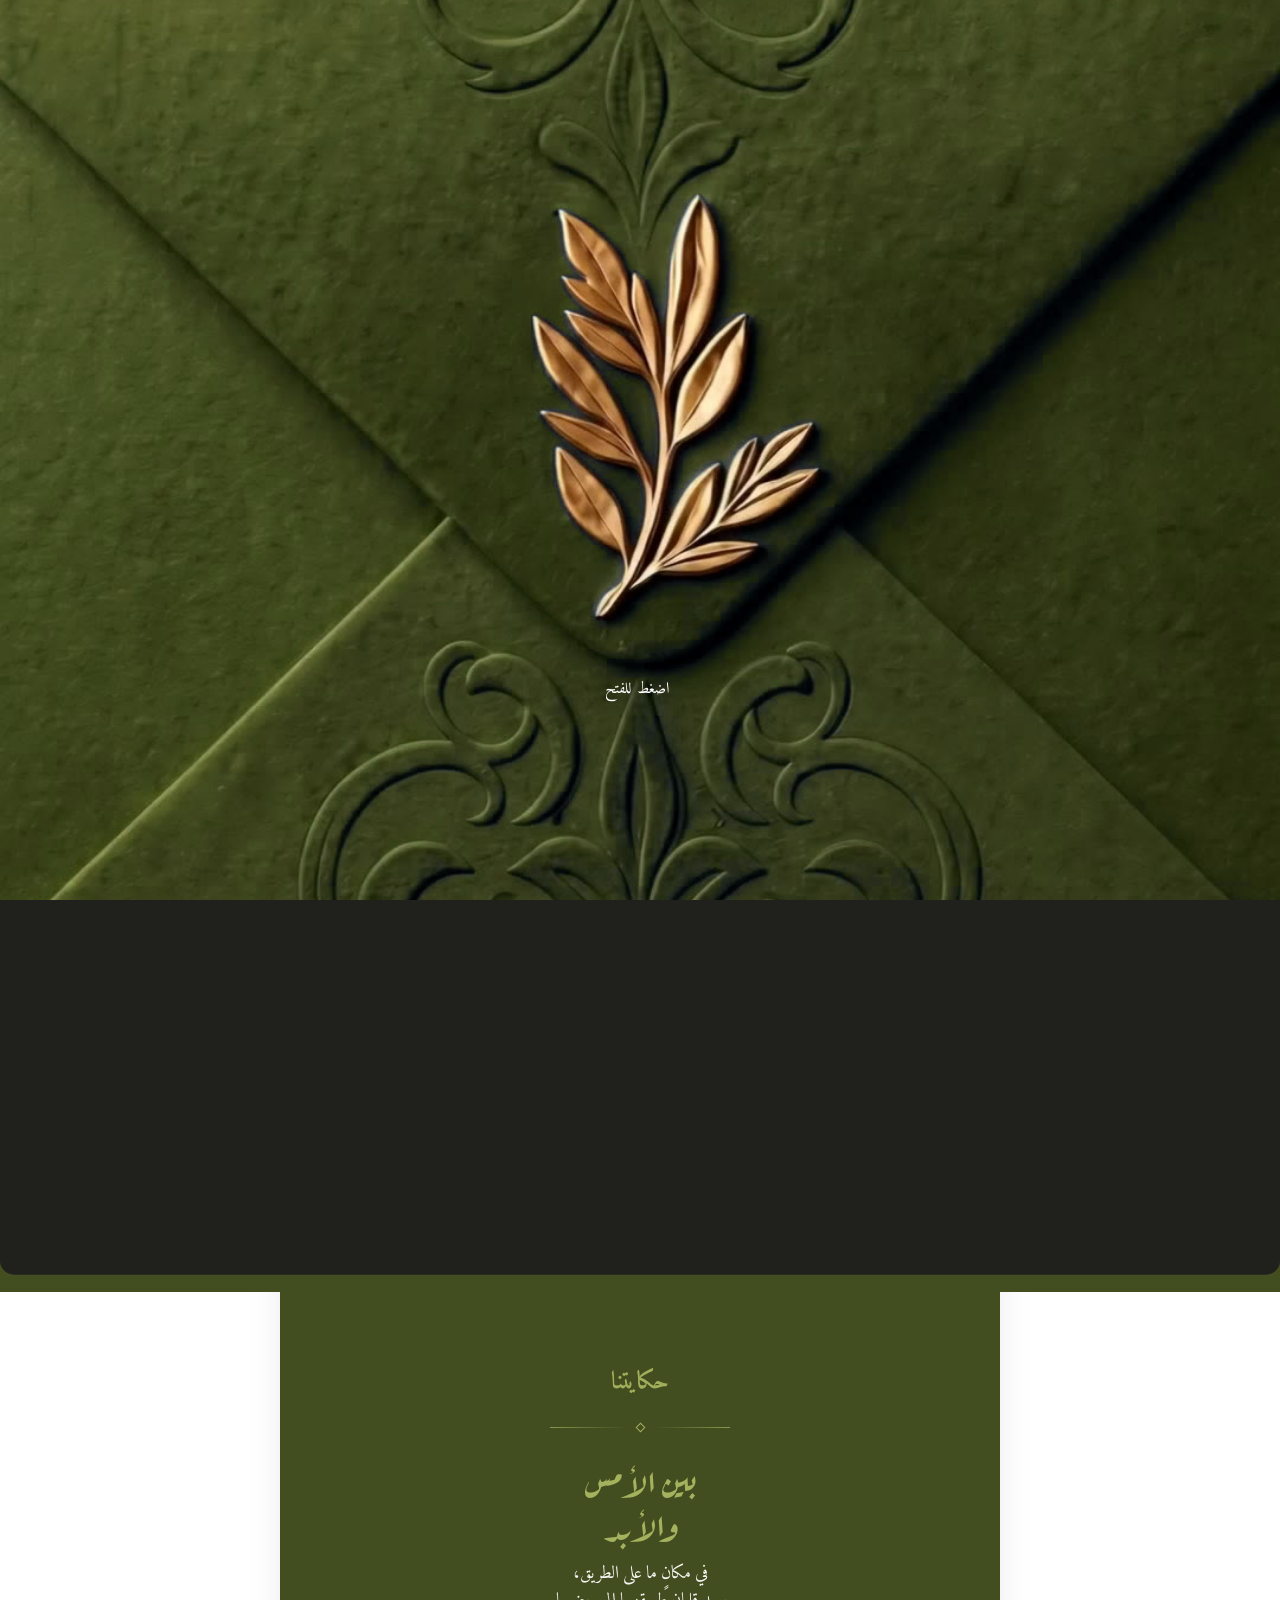
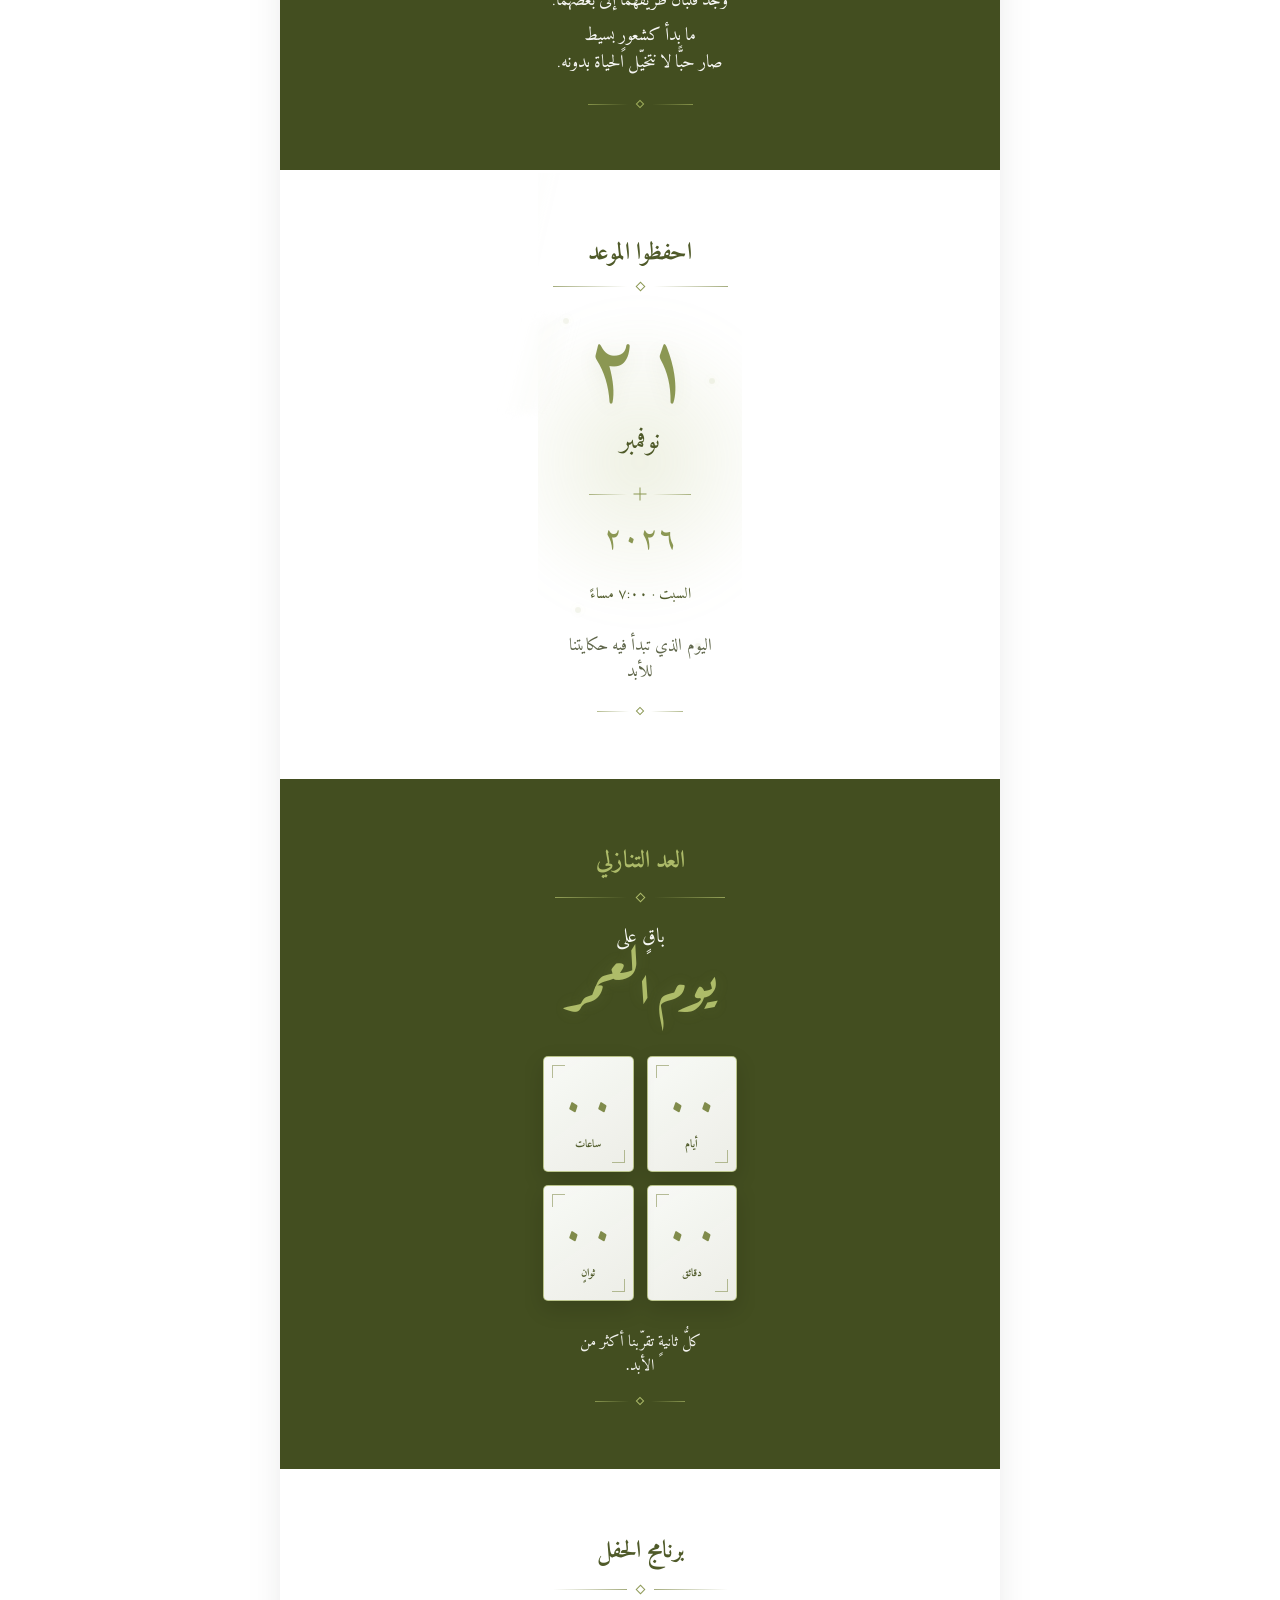
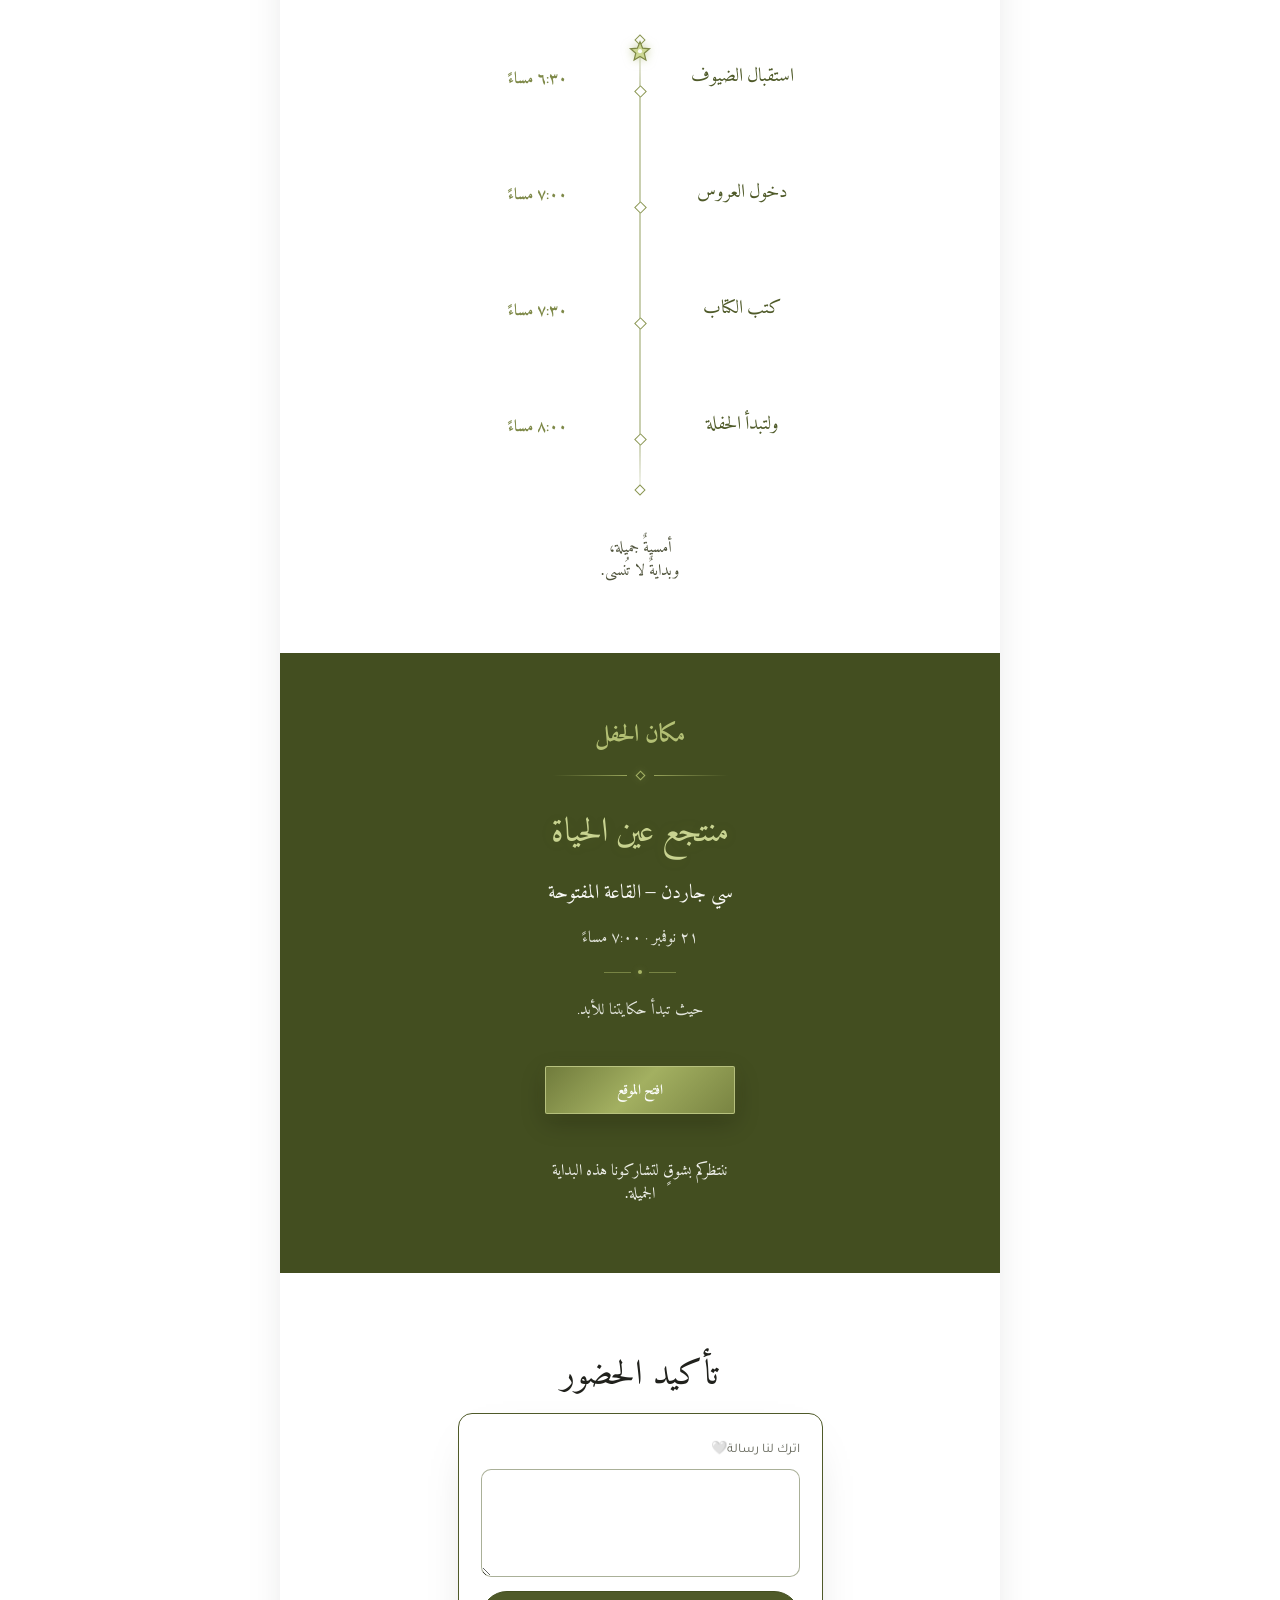
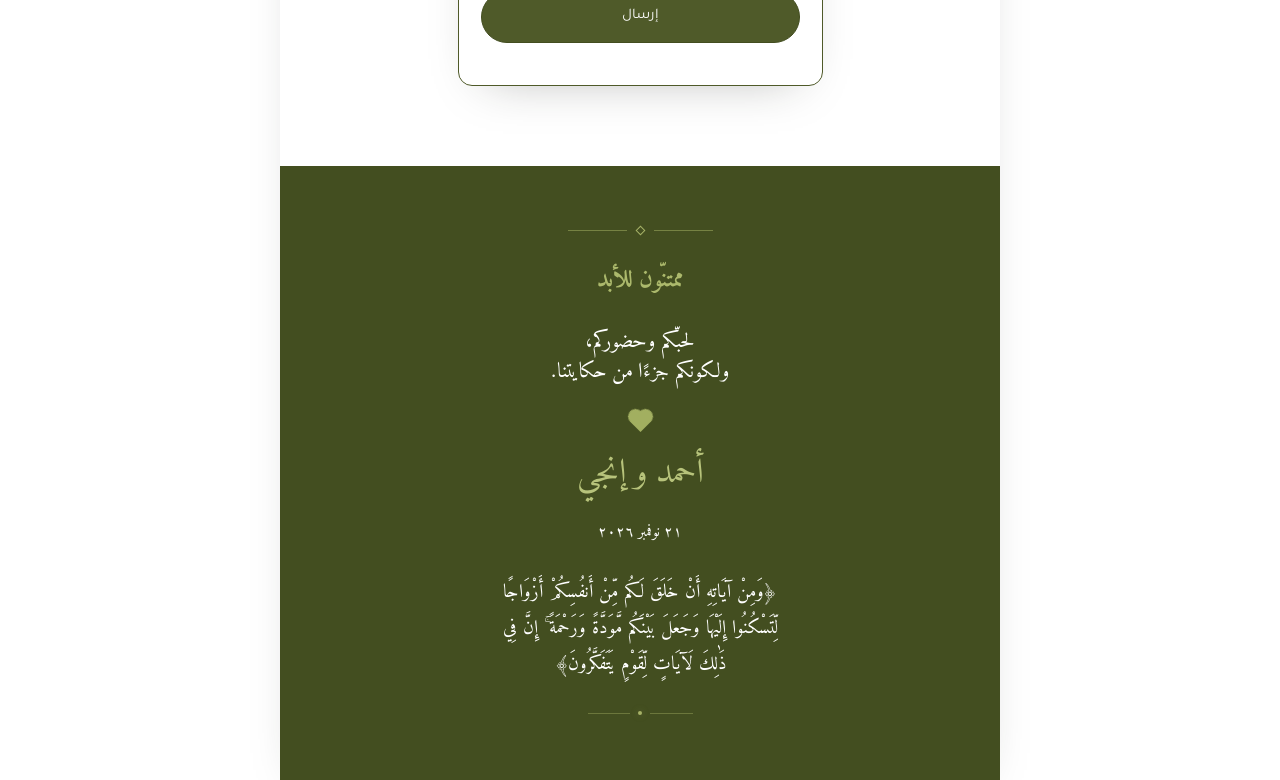
==== commit 6aa58067: "Use Arabic-Indic digits throughout the Arabic version - Convert dates, times and countdown placehold" ====
--- a/index.html
+++ b/index.html
@@ -2,7 +2,7 @@
 <meta charset="utf-8">
 <meta name="viewport" content="width=device-width, initial-scale=1, viewport-fit=cover">
 <title>حفل زفاف أحمد و إنجي</title>
-<meta name="description" content="يسعدنا دعوتكم لحضور حفل زفاف أحمد و إنجي · 21.11.2026">
+<meta name="description" content="يسعدنا دعوتكم لحضور حفل زفاف أحمد و إنجي · ٢١.١١.٢٠٢٦">
 <meta name="robots" content="noindex, nofollow">
 <link rel="icon" href="assets/images/favicon.png">
 
@@ -10,7 +10,7 @@
 <meta property="og:type" content="website">
 <meta property="og:locale" content="ar_EG">
 <meta property="og:title" content="حفل زفاف أحمد و إنجي">
-<meta property="og:description" content="يسعدنا دعوتكم لحضور حفل زفاف أحمد و إنجي · 21.11.2026">
+<meta property="og:description" content="يسعدنا دعوتكم لحضور حفل زفاف أحمد و إنجي · ٢١.١١.٢٠٢٦">
 <meta property="og:image" content="assets/images/share-cover.jpg">
 <meta property="og:image:secure_url" content="assets/images/share-cover.jpg">
 <meta property="og:image:width" content="1080">
@@ -19,7 +19,7 @@
 <meta name="twitter:image" content="assets/images/share-cover.jpg">
 <meta name="twitter:card" content="summary_large_image">
 <meta name="twitter:title" content="حفل زفاف أحمد و إنجي">
-<meta name="twitter:description" content="يسعدنا دعوتكم لحضور حفل زفاف أحمد و إنجي · 21.11.2026">
+<meta name="twitter:description" content="يسعدنا دعوتكم لحضور حفل زفاف أحمد و إنجي · ٢١.١١.٢٠٢٦">
 
 <style data-loading-critical="">
 html, body { margin: 0; min-height: 100%; }
@@ -121,7 +121,7 @@
 <div class="lb-video-text" data-section-text="" data-video-text="" data-section-text-index="1" style="--video-text-x:27.95%;--video-text-y:-21.73%;--video-text-color:#ffffff;--ovl-text-shadow:0 1px 3px rgba(38,46,14,.75), 0 2px 22px rgba(38,46,14,.8);--video-text-font:'Great Vibes', cursive;--section-text-size:clamp(57.2px, 14.474cqw, 110.0px)">أحمد</div>
 <div class="lb-video-text" data-section-text="" data-video-text="" data-section-text-index="2" style="--video-text-x:1.34%;--video-text-y:-24.65%;--video-text-color:#ffffff;--ovl-text-shadow:0 1px 3px rgba(38,46,14,.75), 0 2px 22px rgba(38,46,14,.8);--video-text-font:'DIWANY', sans-serif;--section-text-size:clamp(57.2px, 14.474cqw, 110.0px)">و</div>
 <div class="lb-video-text" data-section-text="" data-video-text="" data-section-text-index="3" style="--video-text-x:-0.45%;--video-text-y:-36.78%;--video-text-color:#ffffff;--ovl-text-shadow:0 1px 3px rgba(38,46,14,.75), 0 2px 22px rgba(38,46,14,.8);--video-text-font:'gg', sans-serif;--section-text-w:70.2%;--section-text-size:clamp(44.2px, 11.184cqw, 85.0px)">حفل زفاف</div>
-<div class="lb-video-text" data-section-text="" data-video-text="" data-section-text-index="4" style="--video-text-x:-0.9%;--video-text-y:-10.13%;--video-text-color:#ffffff;--ovl-text-shadow:0 1px 3px rgba(38,46,14,.75), 0 2px 22px rgba(38,46,14,.8);--video-text-font:'gg', sans-serif;--section-text-size:clamp(28.6px, 7.237cqw, 55.0px)">21.11.2026</div>
+<div class="lb-video-text" data-section-text="" data-video-text="" data-section-text-index="4" style="--video-text-x:-0.9%;--video-text-y:-10.13%;--video-text-color:#ffffff;--ovl-text-shadow:0 1px 3px rgba(38,46,14,.75), 0 2px 22px rgba(38,46,14,.8);--video-text-font:'gg', sans-serif;--section-text-size:clamp(28.6px, 7.237cqw, 55.0px)">٢١.١١.٢٠٢٦</div>
 
   </div>
   
@@ -482,7 +482,7 @@
         ">
 
         <span class="farha-date-palace-v2-day" data-move="ce-3">
-          21
+          ٢١
           <span class="farha-date-palace-v2-day-shimmer"></span>
         </span>
 
@@ -536,7 +536,7 @@
         ">
 
         <span class="farha-date-palace-v2-year" data-move="ce-5">
-          2026
+          ٢٠٢٦
         </span>
 
       </div>
@@ -545,7 +545,7 @@
 
     <div style="display:flex;justify-content:center;margin-top:10px">
         <span class="farha-date-palace-v2-month" style="font-size:15px;letter-spacing:.3em">
-          السبت · 7:00 مساءً
+          السبت · ٧:٠٠ مساءً
         </span>
     </div>
 
@@ -801,7 +801,7 @@
 
           <div class="farha-palace-countdown-card">
 
-            <span class="farha-palace-countdown-number" data-countdown-value="days" data-move="ce-5">77</span>
+            <span class="farha-palace-countdown-number" data-countdown-value="days" data-move="ce-5">٧٧</span>
 
             <span class="farha-palace-countdown-label" data-move="ce-6">
               أيام
@@ -822,7 +822,7 @@
 
           <div class="farha-palace-countdown-card">
 
-            <span class="farha-palace-countdown-number" data-countdown-value="hours" data-move="ce-7">07</span>
+            <span class="farha-palace-countdown-number" data-countdown-value="hours" data-move="ce-7">٠٧</span>
 
             <span class="farha-palace-countdown-label" data-move="ce-8">
               ساعات
@@ -843,7 +843,7 @@
 
           <div class="farha-palace-countdown-card">
 
-            <span class="farha-palace-countdown-number" data-countdown-value="minutes" data-move="ce-9">25</span>
+            <span class="farha-palace-countdown-number" data-countdown-value="minutes" data-move="ce-9">٢٥</span>
 
             <span class="farha-palace-countdown-label" data-move="ce-10">
               دقائق
@@ -864,7 +864,7 @@
 
           <div class="farha-palace-countdown-card">
 
-            <span class="farha-palace-countdown-number" data-countdown-value="seconds" data-move="ce-11">51</span>
+            <span class="farha-palace-countdown-number" data-countdown-value="seconds" data-move="ce-11">٥١</span>
 
             <span class="farha-palace-countdown-label" data-move="ce-12">
               ثوانٍ
@@ -967,7 +967,8 @@
 
   function pad(value){
 
-    return String(value).padStart(2,"0");
+    return String(value).padStart(2,"0")
+      .replace(/[0-9]/g,function(d){ return "٠١٢٣٤٥٦٧٨٩"[d]; });
 
   }
 
@@ -1007,7 +1008,7 @@
 
     if(daysEl){
       daysEl.textContent =
-        String(days).padStart(2,"0");
+        pad(days);
     }
 
     if(hoursEl){
@@ -1129,7 +1130,7 @@
 
         <div class="farha-palace-timeline-move farha-palace-timeline-time-group">
           <div class="farha-palace-timeline-anim farha-palace-timeline-time-anim">
-            <span class="farha-palace-timeline-time" dir="ltr" data-move="ce-3">6:30 مساءً</span>
+            <span class="farha-palace-timeline-time" dir="ltr" data-move="ce-3">٦:٣٠ مساءً</span>
           </div>
         </div>
 
@@ -1152,7 +1153,7 @@
 
         <div class="farha-palace-timeline-move farha-palace-timeline-time-group">
           <div class="farha-palace-timeline-anim farha-palace-timeline-time-anim">
-            <span class="farha-palace-timeline-time" dir="ltr" data-move="ce-5">7:00 مساءً</span>
+            <span class="farha-palace-timeline-time" dir="ltr" data-move="ce-5">٧:٠٠ مساءً</span>
           </div>
         </div>
 
@@ -1175,7 +1176,7 @@
 
         <div class="farha-palace-timeline-move farha-palace-timeline-time-group">
           <div class="farha-palace-timeline-anim farha-palace-timeline-time-anim">
-            <span class="farha-palace-timeline-time" dir="ltr" data-move="ce-7">7:30 مساءً</span>
+            <span class="farha-palace-timeline-time" dir="ltr" data-move="ce-7">٧:٣٠ مساءً</span>
           </div>
         </div>
 
@@ -1198,7 +1199,7 @@
 
         <div class="farha-palace-timeline-move farha-palace-timeline-time-group">
           <div class="farha-palace-timeline-anim farha-palace-timeline-time-anim">
-            <span class="farha-palace-timeline-time" dir="ltr" data-move="ce-11">8:00 مساءً</span>
+            <span class="farha-palace-timeline-time" dir="ltr" data-move="ce-11">٨:٠٠ مساءً</span>
           </div>
         </div>
 
@@ -1425,7 +1426,7 @@
     </div>
     <div style="display:flex;justify-content:center;margin-top:6px">
         <span class="farha-palace-location-address" style="letter-spacing:.08em">
-          21 نوفمبر · 7:00 مساءً
+          ٢١ نوفمبر · ٧:٠٠ مساءً
         </span>
     </div>
 
@@ -2016,7 +2017,7 @@
       <div class="farha-palace-thanks-anim farha-palace-thanks-date-anim">
 
         <span class="farha-palace-thanks-date" data-move="ce-5">
-          21 نوفمبر 2026
+          ٢١ نوفمبر ٢٠٢٦
         </span>
 
       </div>
--- a/css/arabic.css
+++ b/css/arabic.css
@@ -106,3 +106,9 @@
 .lb-doc a {
     direction: rtl !important;
 }
+
+/* Hero date uses Arabic-Indic digits, which the Latin script font lacks. */
+#video-1uif1c [data-section-text-index="4"] {
+    font-family: "Amiri", serif !important;
+    font-weight: 700 !important;
+}
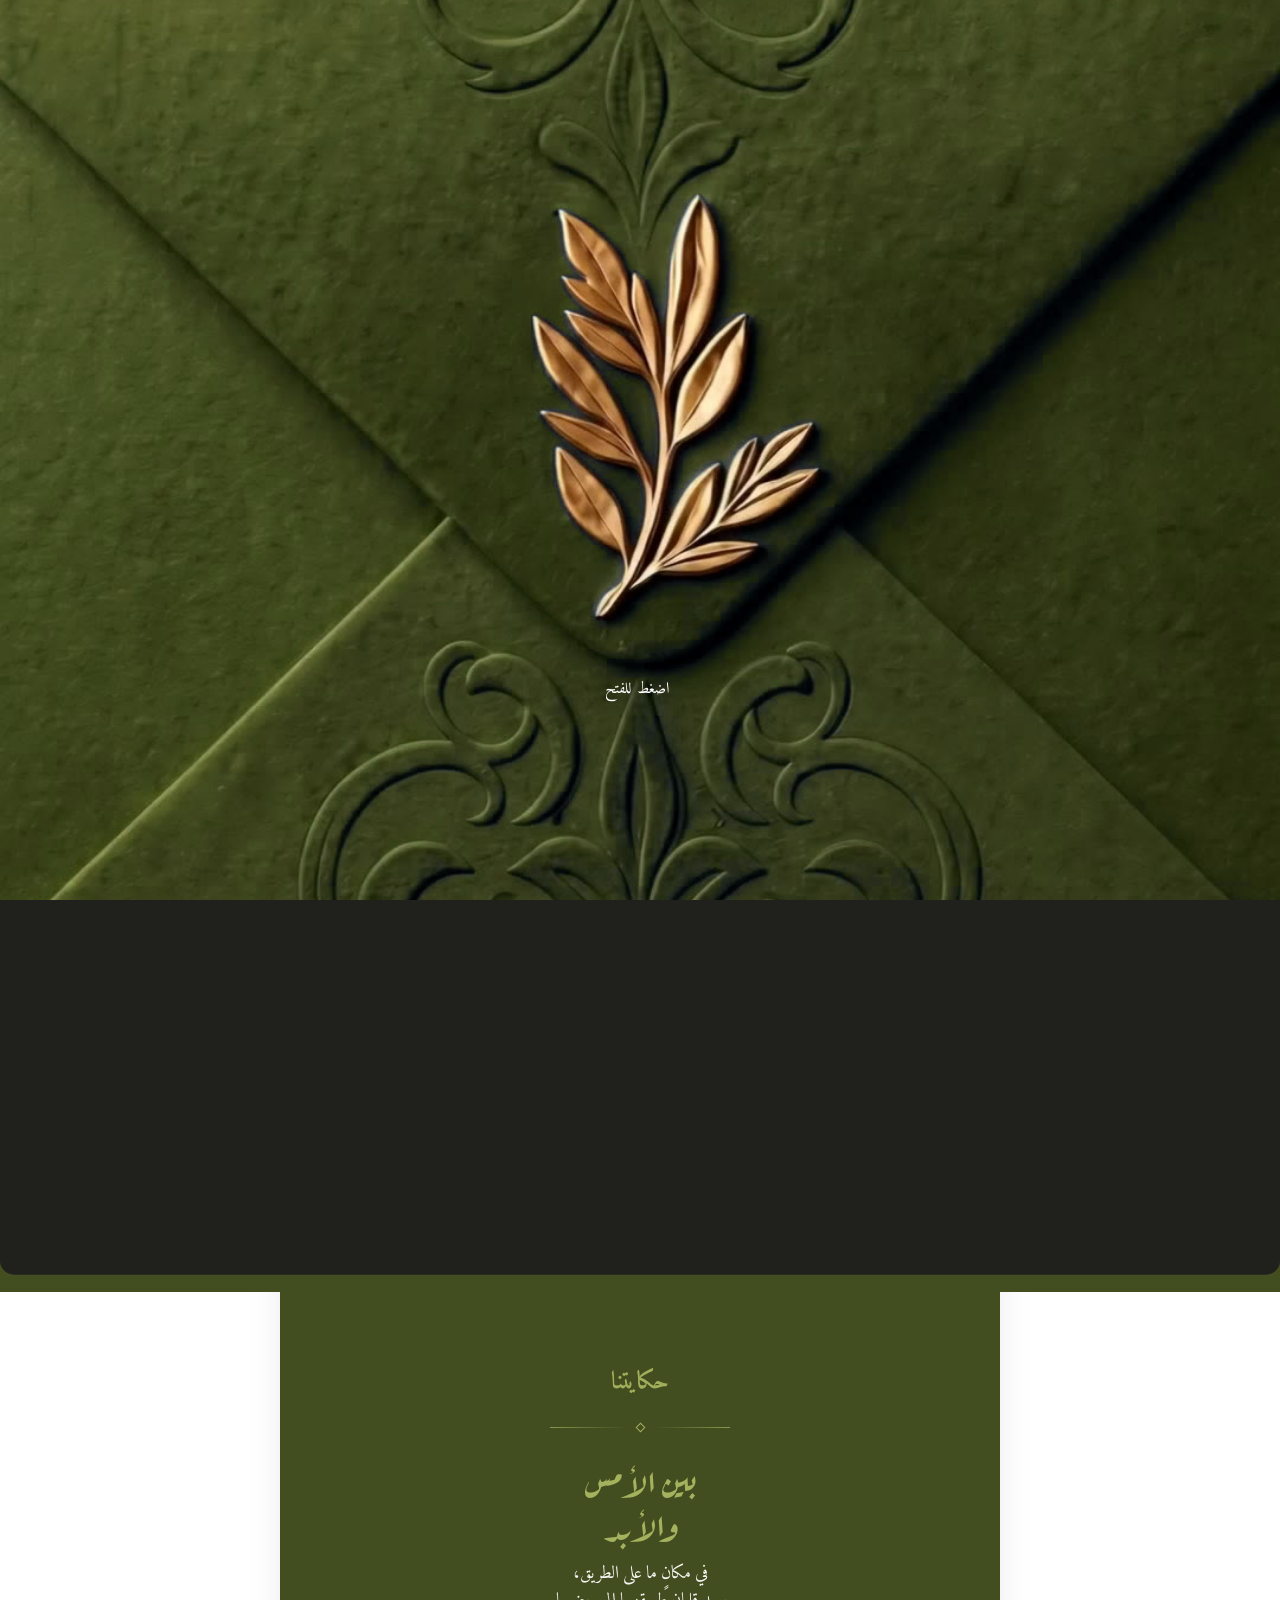
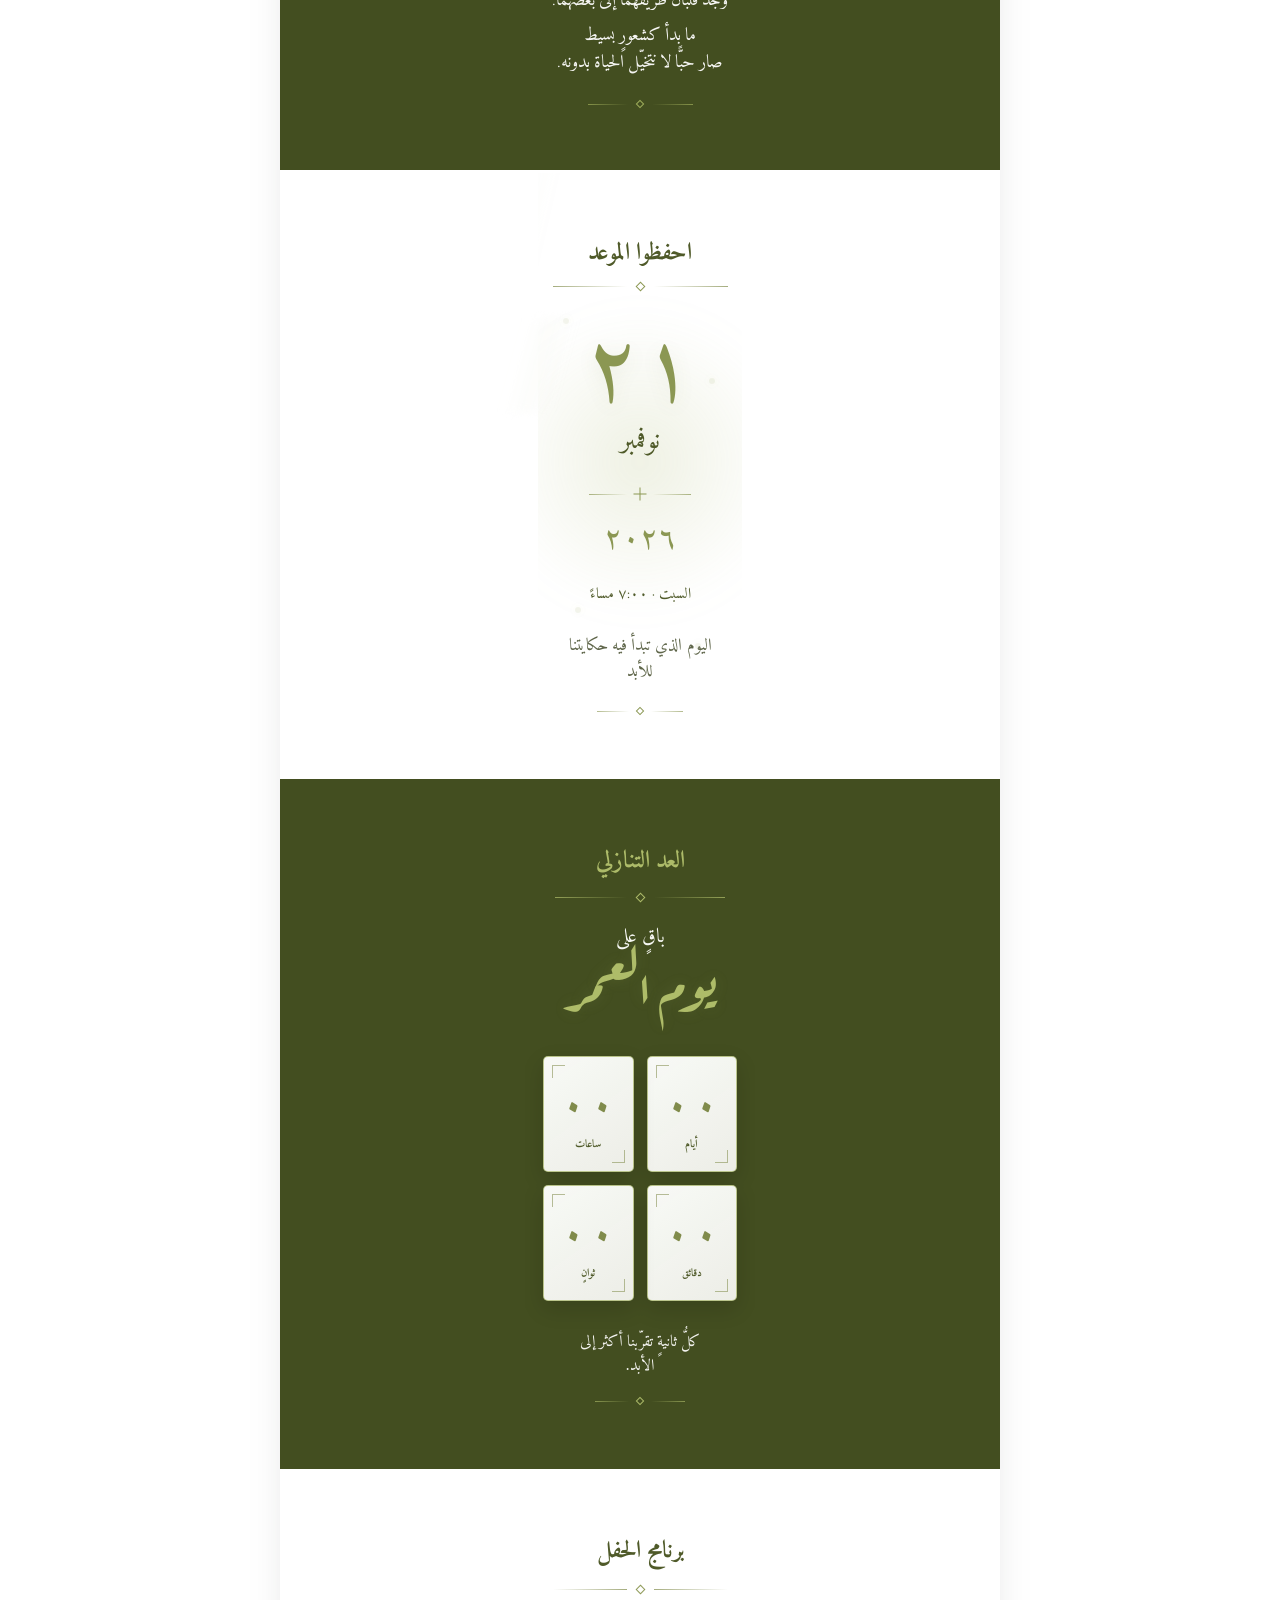
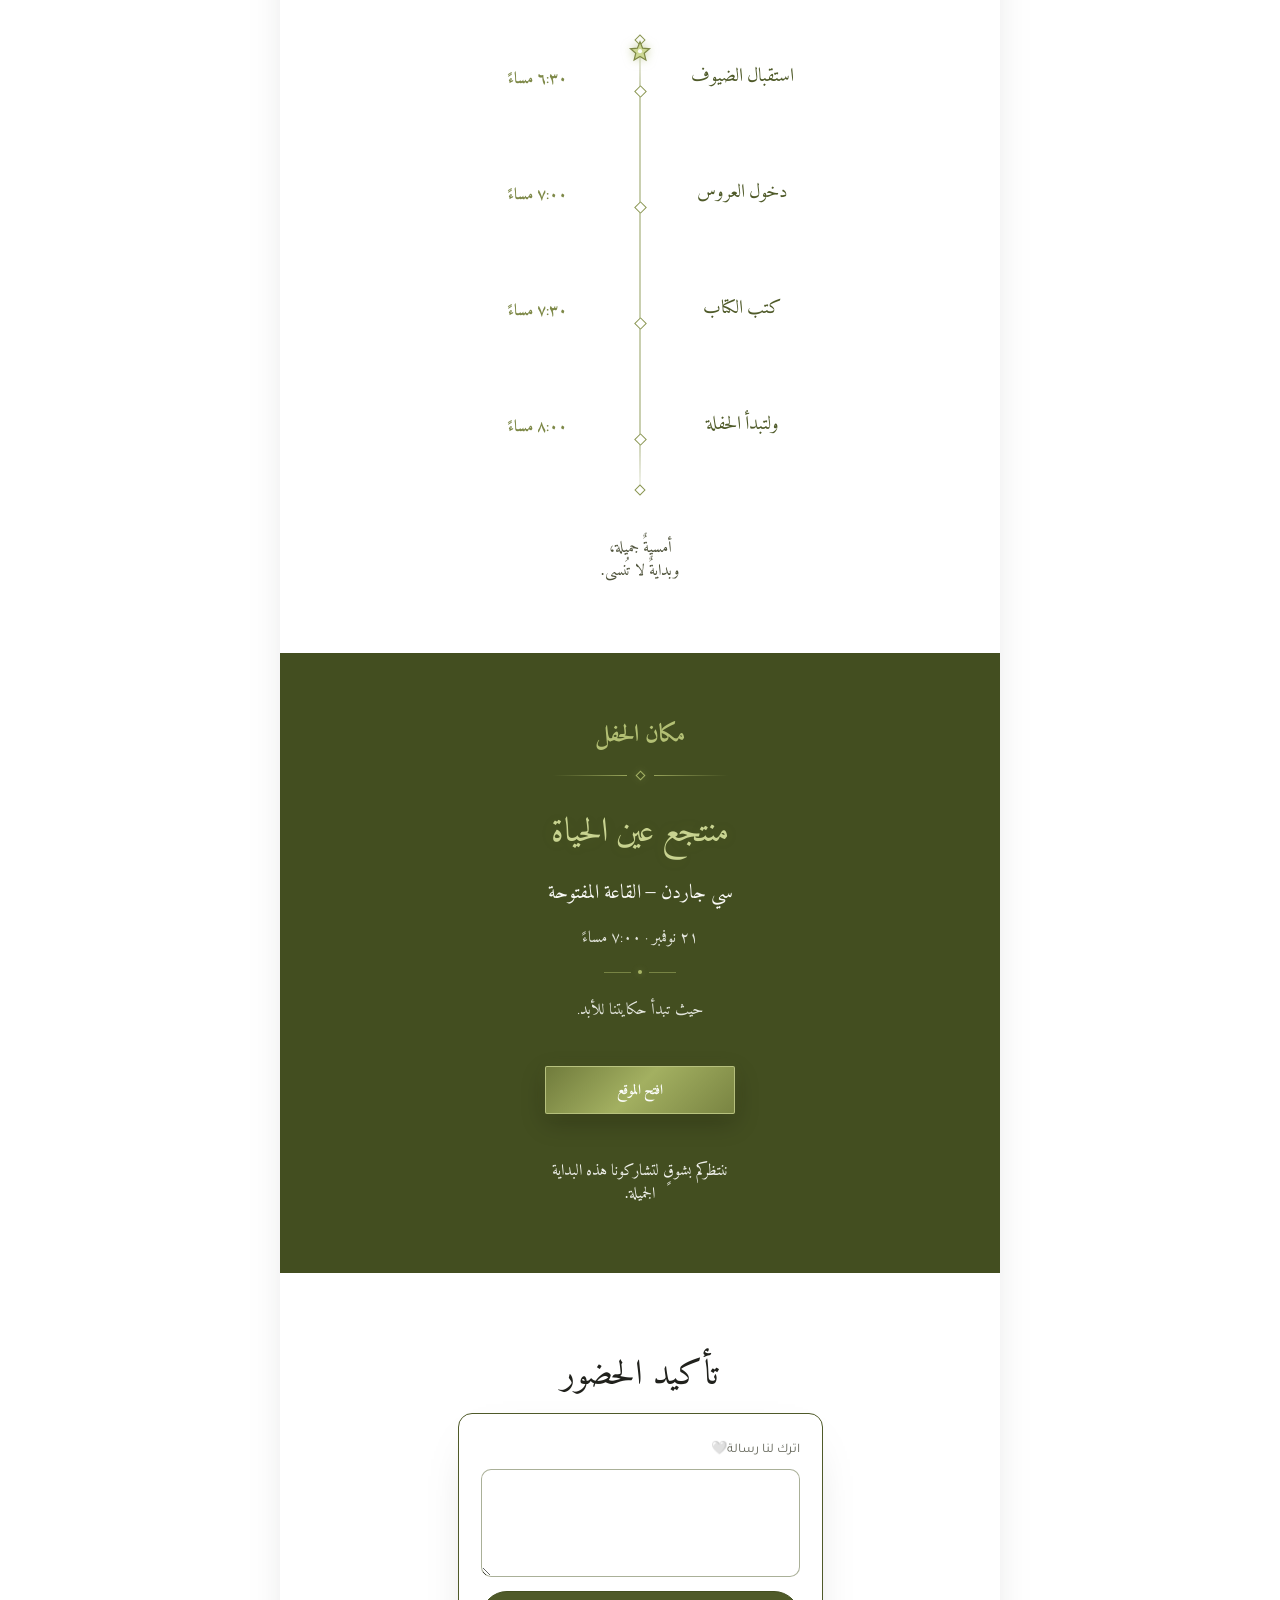
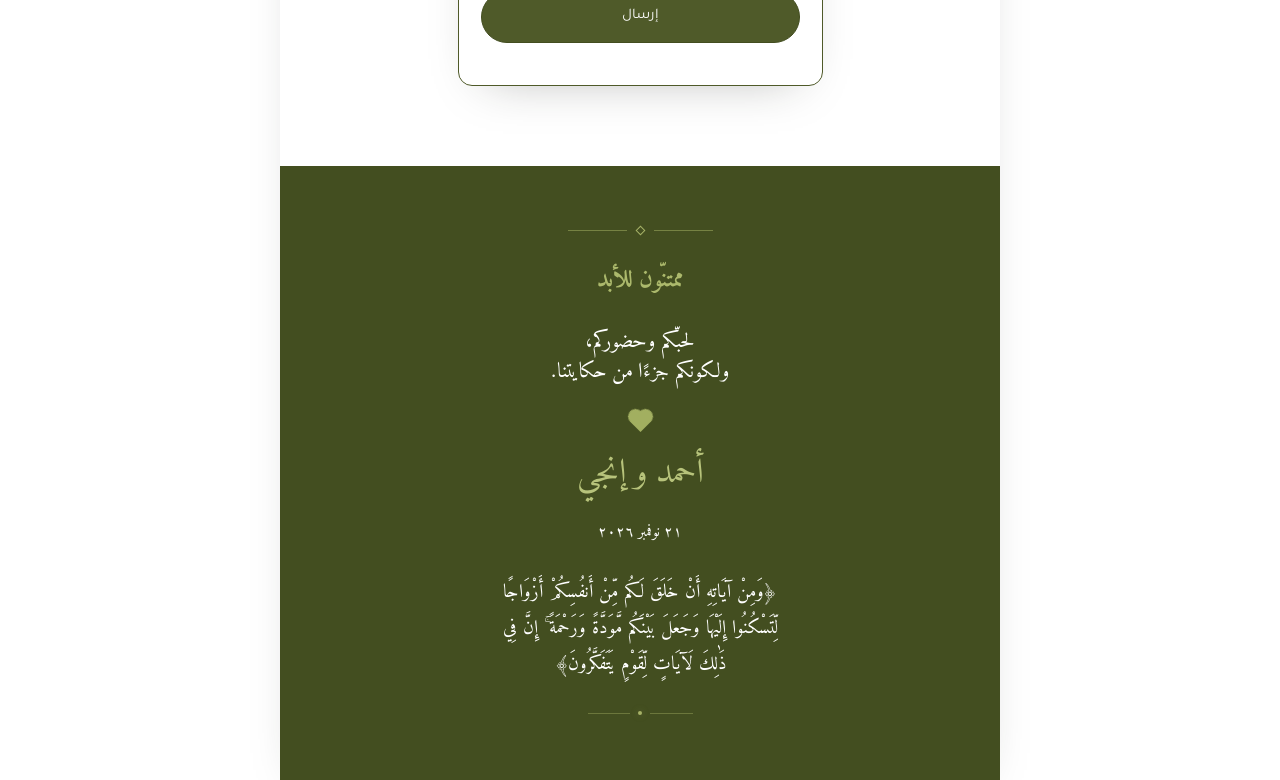
==== commit 24b6b231: "Countdown message: "تقرّبنا أكثر إلى الأبد" Co-Authored-By: Claude Opus 5.5 <noreply@anthropic.com>" ====
--- a/index.html
+++ b/index.html
@@ -893,7 +893,7 @@
         ">
 
         <span class="farha-palace-countdown-message" data-move="ce-13">
-          كلُّ ثانيةٍ تقرّبنا أكثر من الأبد.
+          كلُّ ثانيةٍ تقرّبنا أكثر إلى الأبد.
         </span>
 
       </div>
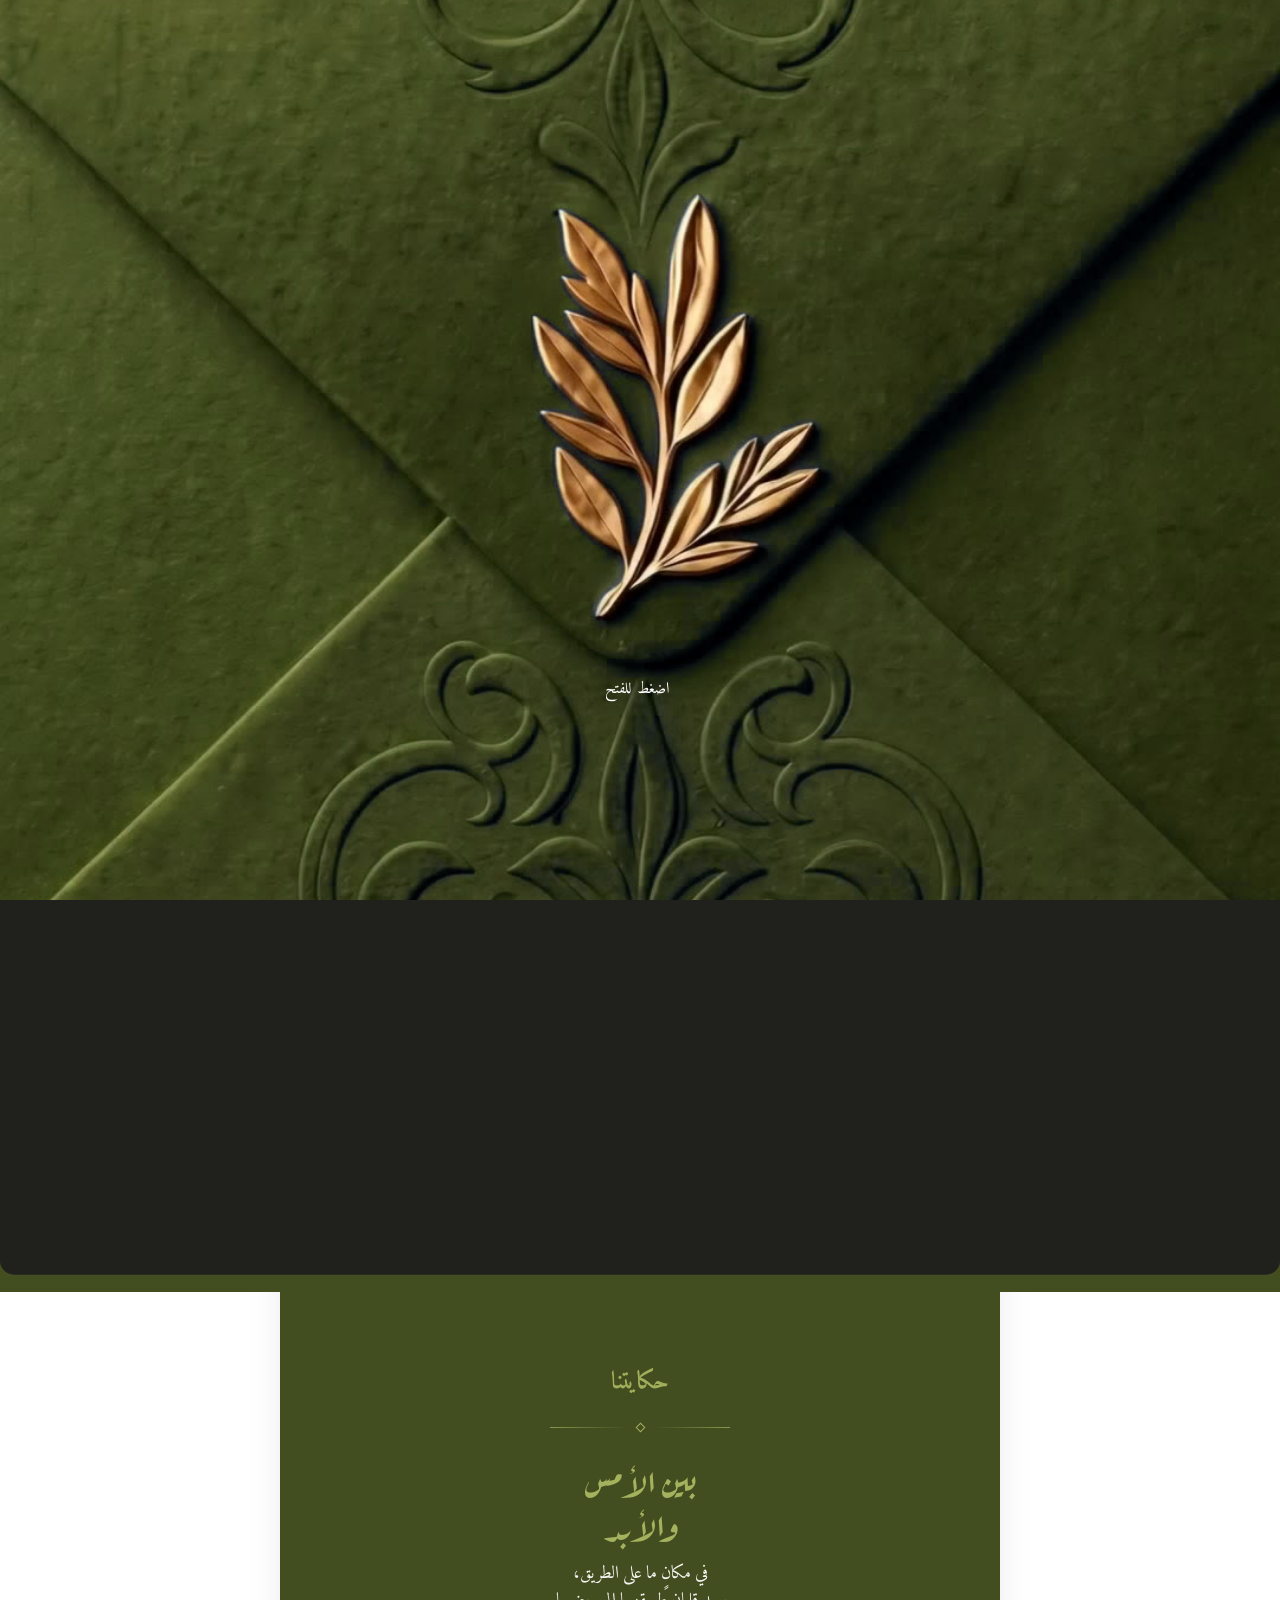
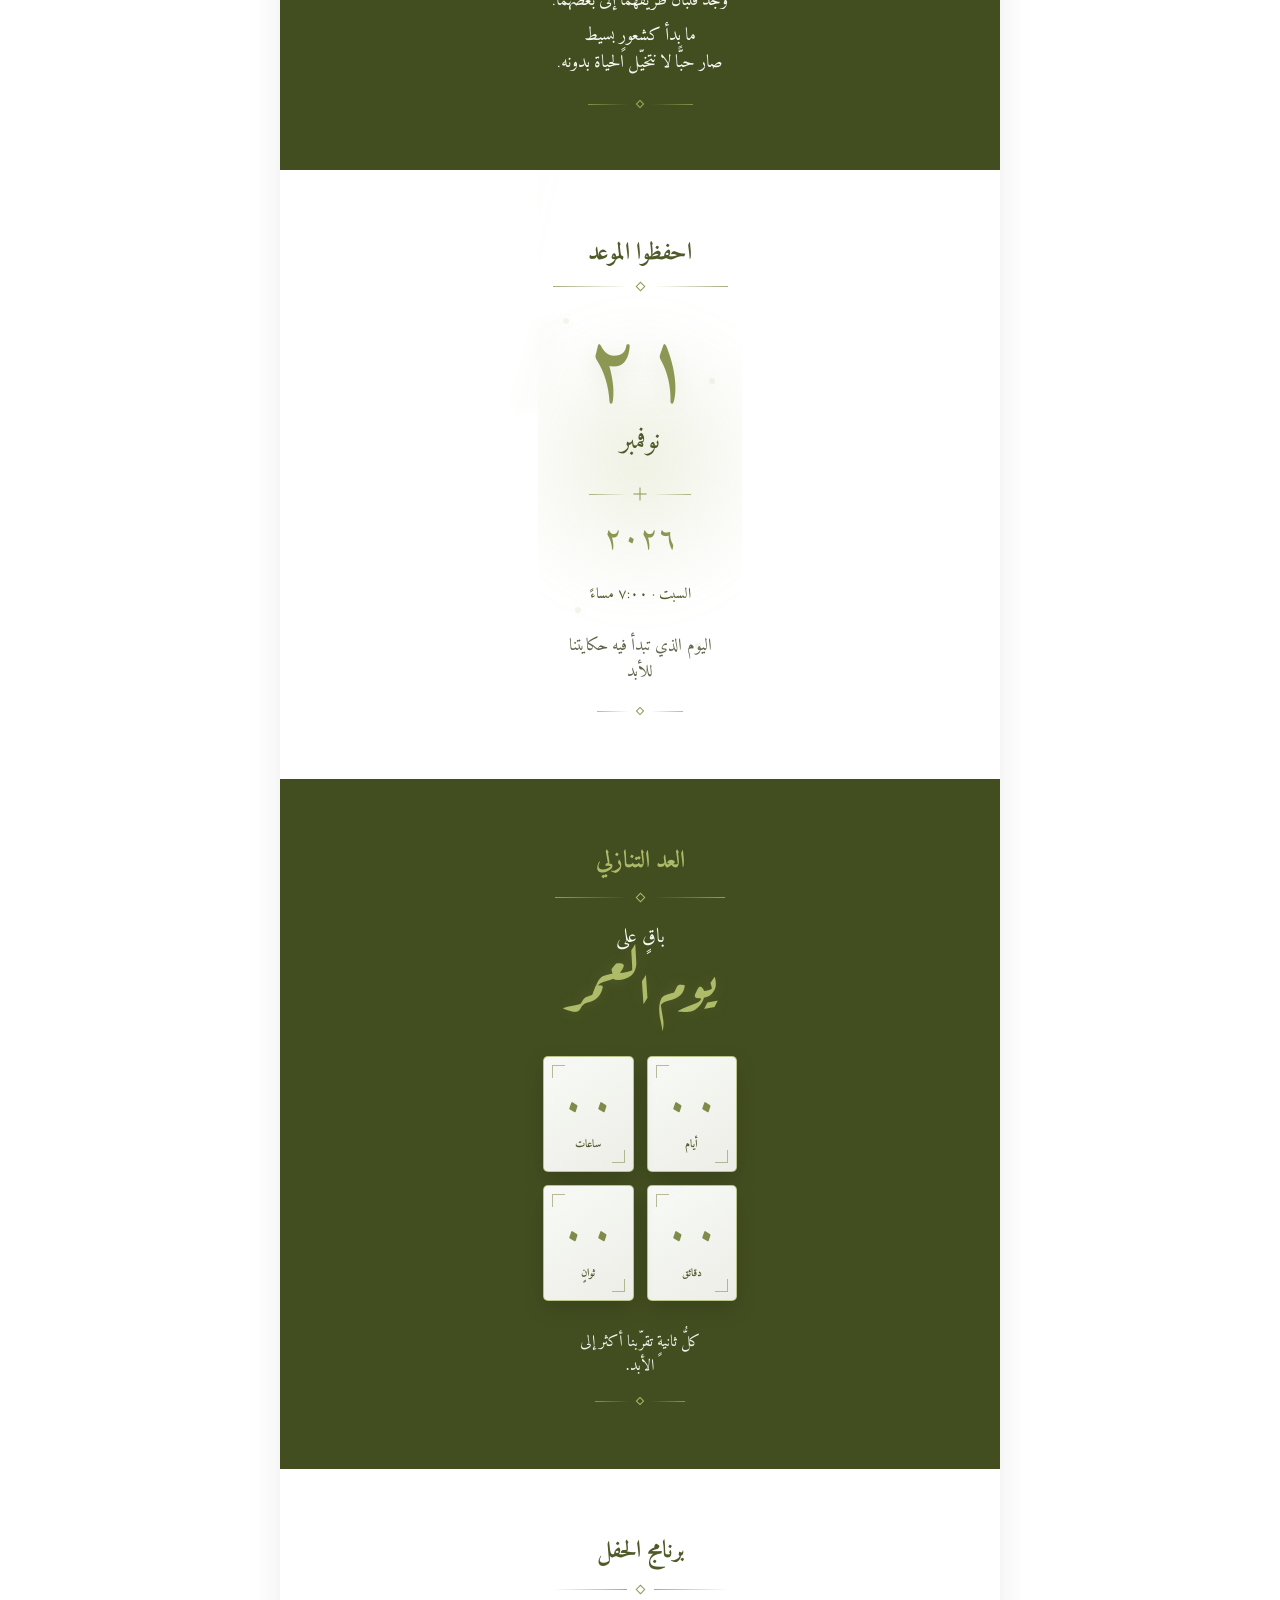
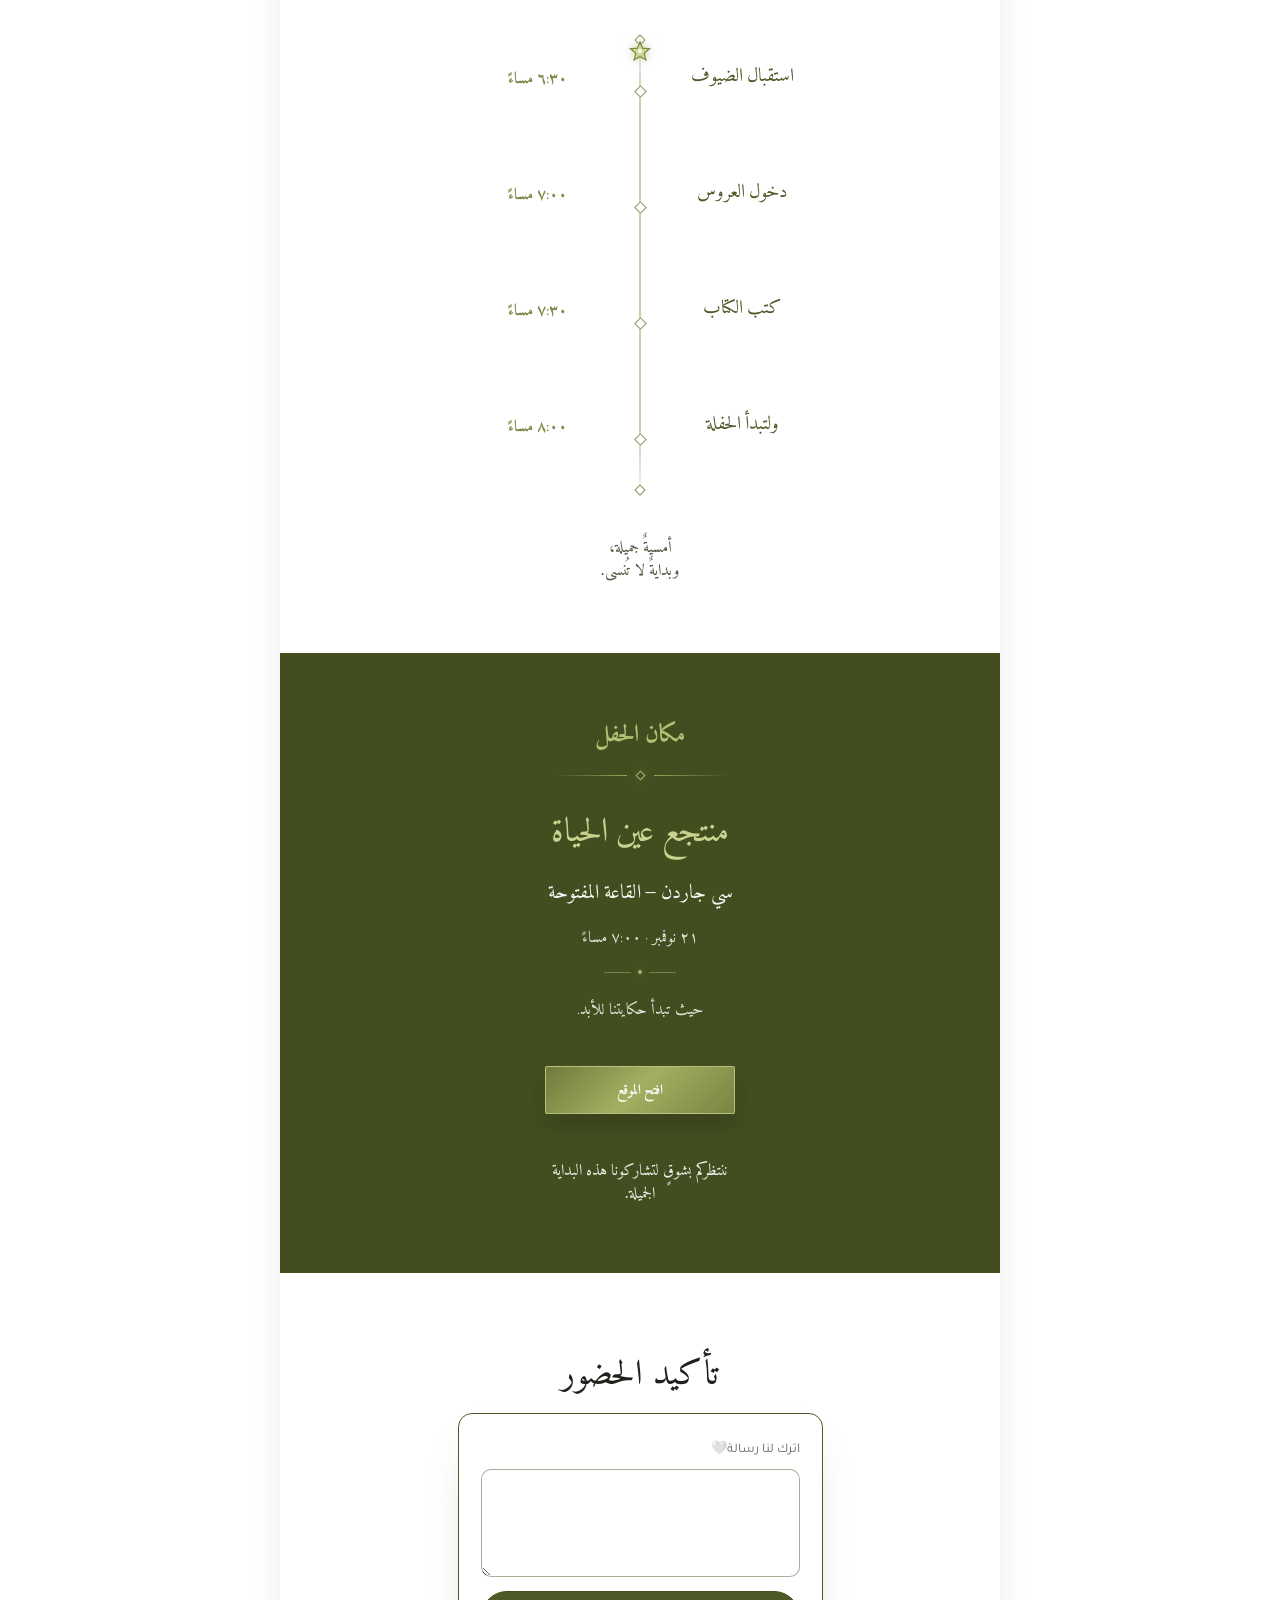
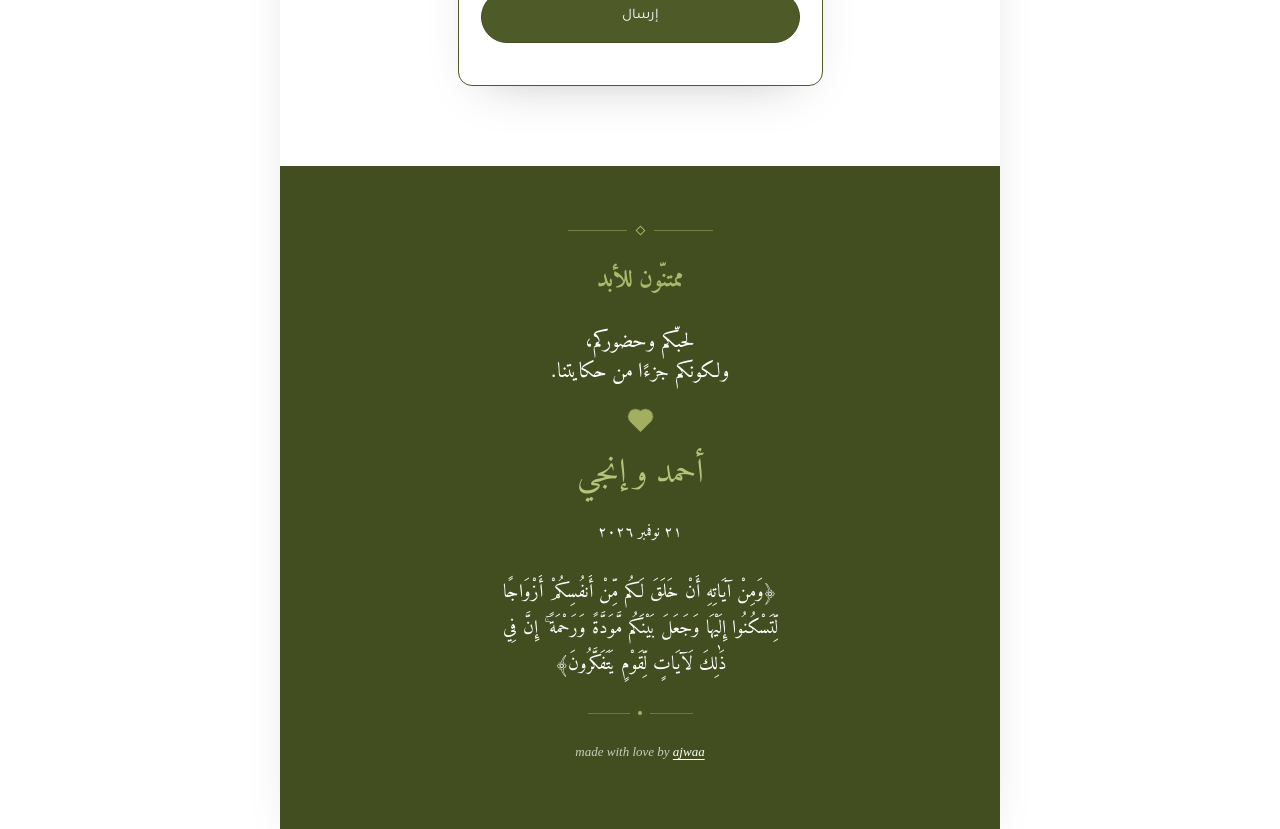
==== commit 74887cfa: "Add "made with love by ajwaa" credit to the closing section Co-Authored-By: Claude Opus 5.5 <noreply" ====
--- a/index.html
+++ b/index.html
@@ -121,7 +121,7 @@
 <div class="lb-video-text" data-section-text="" data-video-text="" data-section-text-index="1" style="--video-text-x:27.95%;--video-text-y:-21.73%;--video-text-color:#ffffff;--ovl-text-shadow:0 1px 3px rgba(38,46,14,.75), 0 2px 22px rgba(38,46,14,.8);--video-text-font:'Great Vibes', cursive;--section-text-size:clamp(57.2px, 14.474cqw, 110.0px)">أحمد</div>
 <div class="lb-video-text" data-section-text="" data-video-text="" data-section-text-index="2" style="--video-text-x:1.34%;--video-text-y:-24.65%;--video-text-color:#ffffff;--ovl-text-shadow:0 1px 3px rgba(38,46,14,.75), 0 2px 22px rgba(38,46,14,.8);--video-text-font:'DIWANY', sans-serif;--section-text-size:clamp(57.2px, 14.474cqw, 110.0px)">و</div>
 <div class="lb-video-text" data-section-text="" data-video-text="" data-section-text-index="3" style="--video-text-x:-0.45%;--video-text-y:-36.78%;--video-text-color:#ffffff;--ovl-text-shadow:0 1px 3px rgba(38,46,14,.75), 0 2px 22px rgba(38,46,14,.8);--video-text-font:'gg', sans-serif;--section-text-w:70.2%;--section-text-size:clamp(44.2px, 11.184cqw, 85.0px)">حفل زفاف</div>
-<div class="lb-video-text" data-section-text="" data-video-text="" data-section-text-index="4" style="--video-text-x:-0.9%;--video-text-y:-10.13%;--video-text-color:#ffffff;--ovl-text-shadow:0 1px 3px rgba(38,46,14,.75), 0 2px 22px rgba(38,46,14,.8);--video-text-font:'gg', sans-serif;--section-text-size:clamp(28.6px, 7.237cqw, 55.0px)">٢١.١١.٢٠٢٦</div>
+<div class="lb-video-text" data-section-text="" data-video-text="" data-section-text-index="4" style="--video-text-x:-0.9%;--video-text-y:-10.13%;--video-text-color:#ffffff;--ovl-text-shadow:0 1px 3px rgba(38,46,14,.75), 0 2px 22px rgba(38,46,14,.8);--video-text-font:'gg', sans-serif;--section-text-size:clamp(28.6px, 7.237cqw, 55.0px)">٢١/١١/٢٠٢٦</div>
 
   </div>
   
@@ -2046,6 +2046,10 @@
 
     </div>
 
+    <p class="ajwaa-credit" dir="ltr" lang="en" style="margin:26px 0 0;font-family:'Cormorant Garamond',Georgia,serif;font-size:13px;font-style:italic;letter-spacing:.04em;color:rgba(255,255,255,.72);text-align:center;direction:ltr">
+      made with love by <a href="https://ajwa2-collection.vercel.app/" target="_blank" rel="noopener" style="color:#ffffff;text-decoration:underline;text-underline-offset:3px">ajwaa</a>
+    </p>
+
 
   </div>
 
